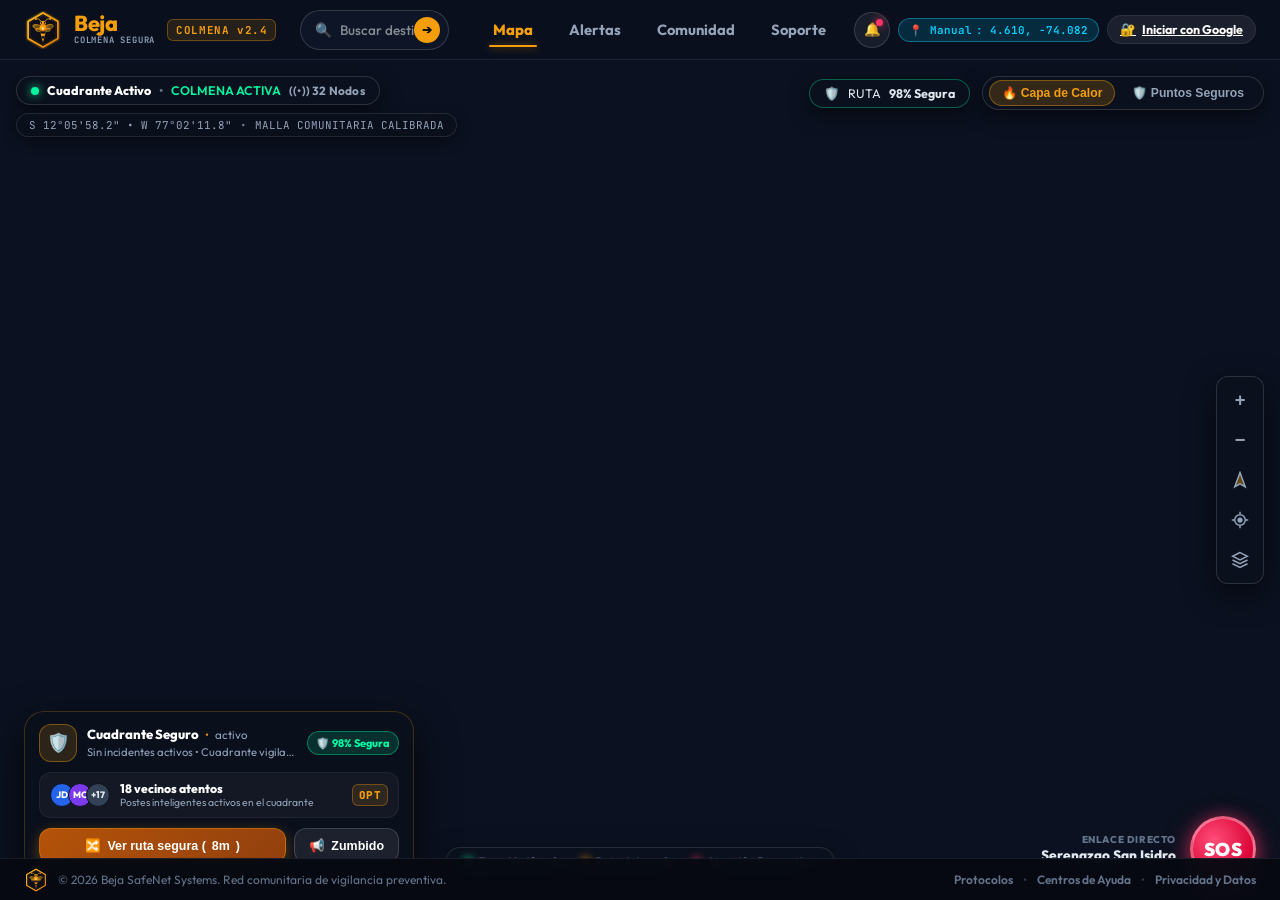
==== index.html @ df4880d5 "fix: persist account reputation & moderation to Firestore, add exact score setter, bump cache hashes" ====
<!DOCTYPE html>
<html lang="es">
<head>
  <meta charset="UTF-8">
  <meta name="viewport" content="width=device-width, initial-scale=1.0, maximum-scale=1.0, user-scalable=no, viewport-fit=cover">
  <meta name="theme-color" content="#070a12">
  <meta name="mobile-web-app-capable" content="yes">
  <meta name="apple-mobile-web-app-capable" content="yes">
  <meta name="apple-mobile-web-app-status-bar-style" content="black-translucent">
  <title>Beja | Red Comunitaria de Vigilancia Preventiva y Navegación Segura</title>
  <meta name="description" content="Beja: Sistema inteligente de detección comunitaria de incidentes por consenso en colmena, mapa de calor y rutas seguras.">
  <link rel="icon" type="image/svg+xml" href="assets/logo.svg">
  
  <!-- Leaflet CSS & Heatmap Library -->
  <link rel="stylesheet" href="https://cdnjs.cloudflare.com/ajax/libs/leaflet/1.9.4/leaflet.css"/>
  <script src="https://cdnjs.cloudflare.com/ajax/libs/leaflet/1.9.4/leaflet.js"></script>
  <script src="https://cdnjs.cloudflare.com/ajax/libs/leaflet.heat/0.2.0/leaflet-heat.js"></script>

  <!-- Application Styles -->
  <link rel="stylesheet" href="css/styles.css?v=20260917d">
  <link rel="manifest" href="manifest.json">
</head>
<body class="citizen-body">

  <!-- Main Citizen App Root -->
  <div class="app-viewport" id="citizen-app-root">

    <!-- Top Universal Header -->
    <header class="app-header">
      <div class="brand-wrapper">
        <div class="brand-hexagon-logo" title="Beja - Red Comunitaria">
          <img src="assets/logo.svg" alt="Beja Logo" class="beja-logo-img" width="38" height="38"/>
        </div>
        <div class="brand-text-block">
          <h1 class="brand-beja-title">Beja</h1>
          <span class="brand-subtitle-desktop">COLMENA SEGURA</span>
        </div>
        <span class="brand-version-badge">COLMENA v2.4</span>
      </div>

      <!-- Centered Interactive Search Bar (Camino a Casa / Buscar Destino) -->
      <div class="header-search-wrapper" id="header-search-wrapper">
        <div class="header-search-box desktop-wide-search">
          <span class="header-search-icon">🔍</span>
          <input type="text" id="header-route-search-input" class="header-search-input" placeholder="Buscar destinos, barrios o direcciones seguras..." autocomplete="off">
          <button type="button" class="header-search-btn" id="btn-header-search-go" title="Calcular ruta segura">➔</button>
        </div>
      </div>

      <!-- Desktop Header Navigation Links (Mockup: Mapa, Alertas, Comunidad, Soporte) -->
      <nav class="desktop-header-nav" aria-label="Navegación principal de escritorio">
        <button type="button" class="header-nav-link active" data-tab="map" id="h-nav-map">Mapa</button>
        <button type="button" class="header-nav-link" data-tab="report" id="h-nav-alerts">Alertas</button>
        <button type="button" class="header-nav-link" data-tab="profile" id="h-nav-community">Comunidad</button>
        <button type="button" class="header-nav-link" data-tab="chat" id="h-nav-support">Soporte</button>
      </nav>

      <div class="header-actions">
        <!-- Notification Bell Icon (Mockup) -->
        <button type="button" class="header-bell-btn" id="btn-header-bell" title="Avisos comunitarios y notificaciones">
          <span class="bell-icon">🔔</span>
          <span class="bell-alert-dot"></span>
        </button>

        <!-- Live GPS Status Pill -->
        <span class="gps-pill gps-active" id="gps-status-pill">🟢 GPS<span class="gps-coords-text"> Real</span></span>

        <!-- Google User Auth Pill / Avatar in Top Bar -->
        <div class="user-auth-header-container" id="user-auth-header-slot">
          <a href="login.html" class="btn-auth-google-header" id="btn-login-google-header" title="Iniciar sesión con cuenta de Google">
            <span class="g-icon">🔐</span><span class="auth-btn-text"><span class="auth-btn-text-full"> Iniciar con Google</span><span class="auth-btn-text-short"> Entrar</span></span>
          </a>
        </div>

        <a href="admin.html" target="_blank" class="btn-header-link" id="link-admin-panel" title="Abrir Centro de Despacho">
          <span>🛡️</span><span class="btn-label-desktop"> Despacho C2</span><span class="btn-label-mobile"> C2</span>
        </a>
      </div>
    </header>

    <!-- Geofence Proximity Threat Banner (Dynamic) -->
    <aside class="geofence-banner hidden" id="geofence-warning-banner" role="alert" aria-live="assertive">
      <!-- Injected via bundle.js -->
    </aside>

    <!-- Main Workspace (Desktop Split View: Left Controls / Right Map) -->
    <main class="app-main-workspace">

      <!-- Left Sidebar / Tab Panels (Overlay / Drawer) -->
      <aside class="app-sidebar-panels" id="app-sidebar-panels">
        <div class="sidebar-drawer-top-bar" id="sidebar-drawer-top-bar">
          <span class="drawer-panel-title" id="drawer-panel-title">🛡️ Panel Colmena</span>
          <button type="button" class="btn-drawer-close" id="btn-close-sidebar-drawer" title="Cerrar panel y volver al mapa">✕</button>
        </div>

        <!-- ====================================================================
             TAB 1: RESUMEN DE RADAR / MONITOR DE CUADRANTE
             ==================================================================== -->
        <section class="tab-panel active" id="tab-map" aria-label="Mapa de Riesgo y Radar">
          <div class="desktop-radar-summary">
            <div class="radar-summary-hero">
              <span class="pulse-radar-dot"></span>
              <div>
                <h3>Radar de Cuadrante Activo</h3>
                <p>Monitoreo inteligente enjambre en tiempo real para tu zona geográfica.</p>
              </div>
            </div>

            <!-- Quick SOS Trigger Card for Desktop -->
            <div class="desktop-quick-sos-card">
              <h4>🚨 Disparo Rápido de Emergencia</h4>
              <p>Presiona para activar la colmena en tus coordenadas actuales:</p>
              <button class="btn-quick-sos" id="btn-quick-panic-desktop">
                <span>🚨 DISPARAR ALERTA SOS INMEDIATA</span>
              </button>
            </div>

            <!-- Live Threat Stats in Neighborhood -->
            <div class="quadrant-stats-grid">
              <div class="q-stat-card">
                <span class="q-stat-label">Estado de Red</span>
                <span class="q-stat-val val-safe">🟢 Conectado</span>
              </div>
              <div class="q-stat-card">
                <span class="q-stat-label">Tu Reputación</span>
                <span class="q-stat-val" id="quick-trust-stat" style="color:var(--color-safe);">100/100</span>
              </div>
            </div>

            <div class="desktop-feed-wrapper">
              <h4 class="feed-section-header">Actividad Reciente en tu Cuadrante</h4>
              <div class="recent-incidents-feed" id="desktop-incidents-list">
                <!-- Populated dynamically -->
              </div>
            </div>
          </div>
        </section>

        <!-- ====================================================================
             TAB 2: BOTÓN DE PÁNICO Y REPORTE SOS
             ==================================================================== -->
        <section class="tab-panel" id="tab-report" aria-label="Reporte de Emergencia SOS">
          
          <!-- Guest Restricted Notice Card (Visible when not logged in) -->
          <div class="guest-report-lock-card" id="guest-report-lock-card">
            <div class="lock-card-icon">🔒</div>
            <div class="lock-card-body">
              <h3>Registro Reservado a Ciudadanos</h3>
              <p>Para proteger la confiabilidad del enjambre y evitar falsas alarmas, el reporte de eventos SOS requiere inicio de sesión con tu cuenta de Google o correo verificado.</p>
              <div class="lock-guest-perks">
                <span class="lock-perk-item">🧭 Como <strong>invitado</strong> puedes usar libremente la <strong>Navegación y Rutas Seguras</strong>.</span>
              </div>
              <button class="btn-guest-unlock-login" id="btn-guest-report-login">
                <span>🔐</span> Iniciar Sesión para Habilitar Reportes
              </button>
            </div>
          </div>

          <!-- Authorized Report Container (Visible when logged in) -->
          <div class="auth-report-content hidden" id="auth-report-allowed-content">
            <div class="sos-instruction-header">
              <h2>Alerta Comunitaria</h2>
              <p>Presiona el botón para alertar al enjambre. Si otro ciudadano cercano coincide, se activará la alerta roja oficial.</p>
            </div>

            <!-- Indicador de ubicación del reporte: GPS real por defecto, o el punto que elegiste tocando el mapa -->
            <div class="report-location-indicator" id="report-location-indicator">
              <span id="report-location-text">📍 Reportando en tu ubicación GPS actual</span>
              <button type="button" id="btn-reset-report-location" class="btn-reset-report-location hidden">Usar mi ubicación GPS</button>
            </div>

            <!-- Category Selector (Selección Rápida en Primer Plano) -->
            <div class="category-selector-tray" style="margin-bottom: 14px;">
              <span class="tray-label">1. Selecciona el Tipo de Incidente:</span>
              <div class="category-chips-grid">
                <button class="category-chip active" data-category="FIGHT">
                  <span>⚔️</span> Riña / Pelea
                </button>
                <button class="category-chip" data-category="ROBBERY">
                  <span>🚨</span> Robo / Asalto
                </button>
                <button class="category-chip" data-category="MEDICAL">
                  <span>🚑</span> Médica
                </button>
                <button class="category-chip" data-category="ACCIDENT">
                  <span>🚗</span> Accidente
                </button>
                <button class="category-chip" data-category="SUSPICIOUS">
                  <span>👁️</span> Sospechoso
                </button>
              </div>

              <div class="optional-note-box" style="margin-top: 10px;">
                <input type="text" id="report-note-input" class="tactical-input" placeholder="Nota o detalle rápido (opcional)..." maxlength="120">
              </div>
            </div>

            <!-- Interactive SOS Panic Button (Disparo con Tipo Confirmado) -->
            <div class="panic-button-wrapper">
              <div class="panic-radar-ring" aria-hidden="true"></div>
              <div class="panic-pulse-glow" aria-hidden="true"></div>
              <button class="mega-panic-btn" id="main-panic-btn" aria-label="Botón de Pánico Emergencia">
                <span class="panic-btn-icon" id="panic-btn-active-icon">⚔️</span>
                <span class="panic-btn-text" id="panic-btn-active-text">REPORTAR RIÑA</span>
                <span class="panic-btn-sub" id="panic-btn-active-sub">TOCA PARA ACTIVAR COLMENA</span>
              </button>
            </div>
          </div>

        </section>

        <!-- ====================================================================
             TAB 3: NAVEGACIÓN REAL INTELIGENTE (ORIGEN/DESTINO INTERACTIVO)
             ==================================================================== -->
        <section class="tab-panel" id="tab-routes" aria-label="Navegador de Rutas Seguras">
          <!-- Mobile Floating Sheet Grab Handle & Collapse Header -->
          <div class="sheet-grab-bar" id="routes-sheet-grab-bar" title="Toca para alternar tamaño del panel"></div>
          <div class="sheet-toggle-header" id="routes-sheet-toggle-btn" title="Alternar vista de mapa">
            <span class="sheet-toggle-title">🛡️ Navegación & Rutas Seguras</span>
            <span class="sheet-toggle-btn" id="sheet-toggle-label">Plegar ⬇️</span>
          </div>
          
          <div class="guest-nav-banner">
            <span class="nav-banner-icon">🧭</span>
            <div class="nav-banner-text">
              <strong>Navegación Libre y Rutas Seguras</strong>
              <span>Acceso 100% abierto e ilimitado para Invitados y Ciudadanos</span>
            </div>
          </div>

          <div class="routing-header">
            <h3>Navegación Inteligente por Calles</h3>
            <p>Elige tu punto de partida y destino en el mapa o búscalo por dirección para calcular la mejor ruta esquivando zonas de peligro.</p>
          </div>

          <!-- Address Search Box -->
          <div class="route-search-wrapper">
            <label class="tray-label" for="route-search-input">🔍 Buscar Dirección o Lugar</label>
            <div class="search-input-group">
              <input type="text" id="route-search-input" class="tactical-input" placeholder="Escribe un lugar o dirección (ej. Calle 72, Parque Central)...">
              <button class="btn-search-go" id="btn-search-address" title="Buscar">Buscar</button>
            </div>
            <div class="search-results-dropdown hidden" id="search-results-dropdown">
              <!-- Search results injected here -->
            </div>
          </div>

          <!-- Route Pin Placement Selector Controls -->
          <div class="route-pin-selector-bar">
            <button class="pin-mode-btn active" id="btn-mode-dest" data-mode="dest" title="Tocar mapa para fijar destino">
              <span>🏁</span> <span class="pin-text-full">Tocar Mapa Destino</span><span class="pin-text-short">Destino</span>
            </button>
            <button class="pin-mode-btn" id="btn-mode-orig" data-mode="orig" title="Mover punto de origen">
              <span>📍</span> <span class="pin-text-full">Mover Mi Origen</span><span class="pin-text-short">Origen</span>
            </button>
            <button class="pin-mode-btn btn-gps-reset" id="btn-reset-gps-orig" title="Restablecer Origen a mi GPS actual">
              <span>🎯</span> <span>Mi GPS</span>
            </button>
          </div>

          <div class="route-form-card">
            <div class="form-group-route">
              <label for="route-orig-input">📍 Punto de Origen (Verde en el mapa)</label>
              <input type="text" id="route-orig-input" class="tactical-input" value="📍 Obteniendo ubicación GPS..." readonly>
            </div>

            <div class="form-group-route">
              <label for="route-dest-input">🏁 Punto de Destino (Rojo en el mapa)</label>
              <input type="text" id="route-dest-input" class="tactical-input" value="🏁 Haz clic en cualquier calle del mapa para elegir" readonly>
            </div>

            <!-- Travel Mode Selector (A pie vs En vehículo) -->
            <div class="travel-mode-selector-bar" role="group" aria-label="Modo de transporte">
              <span class="mode-label">Modo de viaje:</span>
              <div class="mode-buttons-group">
                <button type="button" class="travel-mode-btn active" id="btn-mode-walking" data-travel="walking">
                  <span>🚶</span> A pie
                </button>
                <button type="button" class="travel-mode-btn" id="btn-mode-driving" data-travel="driving">
                  <span>🚗</span> En vehículo
                </button>
              </div>
            </div>

            <div class="route-buttons-row">
              <button class="btn-primary-route" id="btn-calc-route">
                🛡️ Calcular Ruta Segura
              </button>
              <button class="btn-secondary-route" id="btn-clear-route">
                Limpiar
              </button>
            </div>
          </div>

          <!-- Calculation Result Card -->
          <div class="route-results-card hidden" id="route-results-card">
            <div id="route-results-header"></div>
            <div id="route-results-text"></div>
            <div class="route-steps-container hidden" id="route-steps-container">
              <h5 style="margin-top: 10px; font-size: 0.78rem; color: var(--text-dim);">📋 Indicaciones Paso a Paso:</h5>
              <ol class="route-step-list" id="route-steps-list"></ol>
            </div>
          </div>

        </section>

        <!-- ====================================================================
             TAB 4: COLMENA & SISTEMA DE REPUTACIÓN DINÁMICO
             ==================================================================== -->
        <section class="tab-panel" id="tab-profile" aria-label="Perfil y Red Comunitaria">

          <!-- Google Verified Citizen Identity Card -->
          <div class="google-user-profile-card" id="user-profile-identity-card">
            <div class="user-avatar-wrapper">
              <img src="https://api.dicebear.com/7.x/bottts/svg?seed=guest" alt="Avatar" id="profile-user-avatar" class="user-avatar-img">
              <span class="user-status-online-dot"></span>
            </div>
            <div class="user-identity-details">
              <div class="user-name-row">
                <h3 id="profile-user-name">Invitado / Anónimo</h3>
                <span class="badge-verified-email" id="profile-email-badge">🟡 Cuenta Local</span>
              </div>
              <p class="user-email-text" id="profile-user-email">Sin cuenta de Google vinculada</p>
              <div class="user-auth-actions-row">
                <a href="login.html" class="btn-auth-google btn-sm" id="btn-login-google-profile" style="text-decoration:none;">
                  <span>🔐</span> Iniciar con Google
                </a>
                <button class="btn-auth-logout btn-sm hidden" id="btn-logout-profile">
                  <span>🚪</span> Cerrar Sesión
                </button>
              </div>
            </div>
          </div>
          
          <!-- Interactive Trust Gauge Card -->
          <div class="trust-gauge-card">
            <div class="trust-circle-badge" id="trust-badge-circle" style="border-color: var(--color-safe);">
              <span id="trust-score-num">100</span>
              <small>/100</small>
            </div>
            <div class="trust-info">
              <h4 id="trust-score-level">🟢 Guardián Verificado</h4>
              <div class="trust-stats-row">
                <span class="trust-pill-tag" id="trust-verified-count">✅ 0 alertas validadas</span>
                <span class="trust-pill-tag" id="trust-validation-votes">🤝 0 aportes como testigo</span>
              </div>
              <p style="font-size: 0.72rem; color: var(--text-dim); margin-top: 6px;">
                Gana <strong>+10 pts</strong> por cada alerta confirmada por vecinos y <strong>+5 pts</strong> al validar reportes como testigo.
              </p>
            </div>
          </div>

          <!-- Reputation History Log -->
          <div class="reputation-history-box">
            <h4 class="feed-section-header">Historial de Confianza Comunitario</h4>
            <div class="reputation-events-list" id="reputation-events-list">
              <!-- Dynamically populated -->
            </div>
          </div>

          <!-- Recent Incidents Feed with Validation Actions -->
          <div class="interactive-feed-box">
            <h4 class="feed-section-header">Validar Incidentes en tu Cuadrante</h4>
            <div class="recent-incidents-feed" id="recent-incidents-list">
              <!-- Populated by bundle.js -->
            </div>
          </div>

        </section>

        <!-- ====================================================================
             TAB 5: MESA DE AYUDA Y ATENCIÓN A SOPORTE BEJA (CANAL EXCLUSIVO)
             ==================================================================== -->
        <section class="tab-panel" id="tab-chat" aria-label="Mesa de Ayuda y Atención a Soporte Oficial Beja">
          <div class="chat-module-container support-desk-container">
            <!-- Header with Official Support Status -->
            <div class="chat-header-bar support-header-bar">
              <div class="chat-active-title">
                <span class="chat-active-icon support-active-icon" id="citizen-chat-icon">🎧</span>
                <div>
                  <h3 id="citizen-chat-title">Atención & Soporte Beja 24/7</h3>
                  <p id="citizen-chat-subtitle">Canal oficial y confidencial de atención ciudadana y técnica</p>
                </div>
              </div>
              <div class="support-status-badge" id="support-status-indicator">
                <span class="status-indicator-dot"></span>
                <span>En Línea</span>
              </div>
            </div>

            <!-- Support Official Notice Banner -->
            <div class="support-notice-banner">
              <span class="notice-icon">🛡️</span>
              <div class="notice-text">
                <strong>Canal Exclusivo de Soporte & Despacho</strong>
                <span>Tus mensajes son atendidos directamente por el equipo técnico y operadores de guardia.</span>
              </div>
            </div>

            <!-- Support Categories Selector Strip -->
            <div class="chat-channels-bar" role="tablist">
              <button class="chat-channel-btn active" data-channel="soporte_general">
                <span>🎧</span> Atención General
              </button>
              <button class="chat-channel-btn" data-channel="soporte_tecnico">
                <span>🛠️</span> Soporte Técnico & GPS
              </button>
              <button class="chat-channel-btn channel-urgent" data-channel="soporte_emergencias">
                <span>🚨</span> Asistencia Cuadrante
              </button>
            </div>

            <!-- Messages Stream (Support Tickets / Assistance Conversation) -->
            <div class="chat-messages-viewport support-messages-viewport" id="citizen-chat-messages">
              <!-- Rendered dynamically by bundle.js -->
            </div>

            <!-- Support Message Composer Form -->
            <form class="chat-composer-form" id="citizen-chat-form" onsubmit="return false;">
              <!-- Priority Selector -->
              <div class="chat-priority-bar">
                <span class="priority-label">Tipo de Consulta:</span>
                <label class="priority-chip priority-normal active">
                  <input type="radio" name="chat-priority" value="NORMAL" checked>
                  <span>💬 Consulta General</span>
                </label>
                <label class="priority-chip priority-warning">
                  <input type="radio" name="chat-priority" value="WARNING">
                  <span>⚠️ Inconveniente</span>
                </label>
                <label class="priority-chip priority-emergency">
                  <input type="radio" name="chat-priority" value="EMERGENCY">
                  <span>🚨 Asistencia Crítica</span>
                </label>
              </div>

              <div class="chat-input-row">
                <input type="text" id="citizen-chat-input" class="tactical-input chat-input-field" placeholder="Escribe tu consulta o problema al equipo de soporte..." maxlength="300" required autocomplete="off">
                <button type="submit" class="btn-chat-send" id="btn-citizen-chat-send" title="Enviar a Soporte">
                  <span>Consultar</span> ➔
                </button>
              </div>
            </form>
          </div>
        </section>

      </aside>

      <!-- Tactical Map Canvas (Centerpiece Full-Bleed Viewport) -->
      <section class="app-map-canvas-pane" id="app-map-pane" aria-label="Mapa Táctico Beja">
        
        <!-- Top-Left Floating Sector & Hive Status Badge (Desktop + Mobile) -->
        <div class="floating-sector-badge-container">
          <div class="floating-sector-badge" id="floating-colmena-badge" title="Estado de la Colmena en tu Cuadrante">
            <span class="badge-pulse-dot"></span>
            <span class="badge-sector-name" id="badge-sector-text">San Isidro</span>
            <span class="badge-sep">•</span>
            <span class="badge-status-text">COLMENA ACTIVA</span>
            <span class="badge-nodes-count" id="badge-nodes-count">((•)) 32 Nodos</span>
          </div>
          <div class="floating-geo-pill" id="floating-geo-pill">
            <span id="geo-coords-text">S 12°05'58.2" • W 77°02'11.8"</span>
            <span class="badge-sep">•</span>
            <span class="geo-status-safe">MALLA COMUNITARIA CALIBRADA</span>
          </div>
        </div>

        <!-- Top-Right Floating Metrics & Map Layers (Desktop Mockup) -->
        <div class="floating-top-right-bar" id="floating-desktop-metrics">
          <div class="floating-top-metric-pill" id="floating-route-safety-pill">
            <span class="metric-shield-icon">🛡️</span> RUTA <strong class="metric-score-bold" id="metric-score-text">98% Segura</strong>
          </div>
          <div class="floating-top-layers-group" role="group" aria-label="Capas del Mapa">
            <button type="button" class="top-layer-pill-btn active" id="btn-toggle-heatmap">🔥 Capa de Calor</button>
            <button type="button" class="top-layer-pill-btn" id="btn-toggle-safepoints">🛡️ Puntos Seguros</button>
          </div>
        </div>

        <!-- Right Edge Vertical Map Controls (Desktop Zoom, Orientation & GPS) -->
        <div class="desktop-vertical-map-tools" id="desktop-map-controls">
          <button type="button" class="vert-tool-btn" id="btn-map-zoom-in" title="Acercar mapa">+</button>
          <button type="button" class="vert-tool-btn" id="btn-map-zoom-out" title="Alejar mapa">−</button>
          <button type="button" class="vert-tool-btn" id="btn-map-north" title="Orientar hacia el Norte">
            <svg viewBox="0 0 24 24" width="18" height="18" fill="none" stroke="currentColor" stroke-width="2">
              <polygon points="12 2 19 21 12 17 5 21 12 2" fill="rgba(245, 158, 11, 0.4)"/>
            </svg>
          </button>
          <button type="button" class="vert-tool-btn" id="btn-recenter-gps" title="Centrar en mi ubicación GPS">
            <svg viewBox="0 0 24 24" width="18" height="18" fill="none" stroke="currentColor" stroke-width="2">
              <circle cx="12" cy="12" r="7"/>
              <circle cx="12" cy="12" r="2.5" fill="currentColor"/>
              <line x1="12" y1="1" x2="12" y2="4"/>
              <line x1="12" y1="20" x2="12" y2="23"/>
              <line x1="1" y1="12" x2="4" y2="12"/>
              <line x1="20" y1="12" x2="23" y2="12"/>
            </svg>
          </button>
          <button type="button" class="vert-tool-btn" id="btn-floating-layers" title="Alternar Capas y Filtros">
            <svg viewBox="0 0 24 24" width="18" height="18" fill="none" stroke="currentColor" stroke-width="2">
              <polygon points="12 2 2 7 12 12 22 7 12 2"/>
              <polyline points="2 17 12 22 22 17"/>
              <polyline points="2 12 12 17 22 12"/>
            </svg>
          </button>

          <!-- Floating Layer / Time Filter Dropdown Menu -->
          <div class="floating-layer-menu hidden" id="floating-layer-menu">
            <span class="layer-menu-title">Filtro de Incidentes</span>
            <div class="layer-menu-buttons">
              <button type="button" class="time-filter-btn active" data-time="ALL" id="filter-time-all">🔥 Todo</button>
              <button type="button" class="time-filter-btn" data-time="DAY" id="filter-time-day">☀️ Día</button>
              <button type="button" class="time-filter-btn" data-time="NIGHT" id="filter-time-night">🌙 Noche</button>
            </div>
          </div>
        </div>

        <!-- Leaflet Map Container -->
        <div id="citizen-map"></div>

        <!-- Floating Bottom Incident / Smart Avoidance Card (Desktop & Mobile Mockup) -->
        <div class="floating-incident-card" id="floating-incident-card">
          <div class="incident-card-content">
            <div class="incident-card-icon-wrap">
              <span class="incident-card-pin-icon" id="floating-incident-icon">⚠️</span>
            </div>
            <div class="incident-card-info">
              <div class="incident-title-row">
                <strong class="incident-title" id="floating-incident-title">Alerta Cercana</strong>
                <span class="incident-time-dot">•</span>
                <span class="incident-time" id="floating-incident-time">hace 4m</span>
              </div>
              <p class="incident-sub" id="floating-incident-subtitle">Cruce Libertadores con Dasso</p>
            </div>
            <div class="incident-safety-badge" id="floating-incident-badge">
              <span>🛡️ 98% Segura</span>
            </div>
          </div>

          <!-- Connected Neighbors & Sensors Cluster Row (Desktop Mockup) -->
          <div class="incident-cluster-row" id="incident-cluster-row">
            <div class="avatar-cluster">
              <div class="cluster-avatar-mini" style="background:#2563eb;">JD</div>
              <div class="cluster-avatar-mini" style="background:#7c3aed;">MC</div>
              <span class="cluster-more-badge">+17</span>
            </div>
            <div class="cluster-info-text">
              <strong id="cluster-neighbors-text">18 vecinos atentos</strong>
              <span>Postes inteligentes activos en el cuadrante</span>
            </div>
            <span class="cluster-dist-tag" id="floating-dist-badge">150M</span>
          </div>

          <div class="incident-card-actions">
            <button type="button" class="btn-incident-route" id="btn-floating-view-route">
              <span class="action-icon">🔀</span> Ver ruta segura (<span id="floating-route-eta">12m</span>)
            </button>
            <button type="button" class="btn-incident-notify" id="btn-floating-notify">
              <span class="action-icon">📢</span> Zumbido
            </button>
          </div>
        </div>

        <!-- Desktop Map Legend Bar (Bottom Center Mockup) -->
        <div class="desktop-map-legend-pill" id="desktop-map-legend">
          <div class="legend-dot-item"><span class="legend-color-dot dot-verified"></span> Zona Verificada</div>
          <div class="legend-dot-item"><span class="legend-color-dot dot-assigned"></span> Ruta Asignada</div>
          <div class="legend-dot-item"><span class="legend-color-dot dot-preventive"></span> Atención Preventiva</div>
        </div>

        <!-- Desktop Direct Dispatch Enlace & SOS Button (Bottom Right Mockup) -->
        <div class="desktop-direct-c2-block" id="desktop-direct-c2-block">
          <div class="direct-c2-text-col">
            <span class="direct-c2-label">ENLACE DIRECTO</span>
            <strong class="direct-c2-target" id="direct-c2-target-name">Serenazgo San Isidro</strong>
          </div>
          <button type="button" class="desktop-sos-big-btn" id="btn-desktop-sos-fab" title="Disparo Inmediato de Emergencia SOS">
            SOS
          </button>
        </div>

      </section>

    </main>

    <!-- Desktop Institutional Footer Bar -->
    <footer class="app-desktop-footer" id="app-desktop-footer">
      <div class="footer-left">
        <div class="footer-hexagon-logo" title="Beja">
          <img src="assets/logo.svg" alt="Beja" class="beja-footer-logo-img" width="22" height="22"/>
        </div>
        <span>© 2026 Beja SafeNet Systems. Red comunitaria de vigilancia preventiva.</span>
      </div>
      <div class="footer-right">
        <a href="#" class="footer-link" id="link-protocols">Protocolos</a>
        <span class="footer-sep">•</span>
        <a href="#" class="footer-link" id="link-help">Centros de Ayuda</a>
        <span class="footer-sep">•</span>
        <a href="#" class="footer-link" id="link-privacy">Privacidad y Datos</a>
      </div>
    </footer>

    <!-- Bottom Unified Floating Dock Navigation Bar (Mockup) -->
    <nav class="bottom-nav-bar unified-dock-bar" id="unified-bottom-dock" aria-label="Navegación principal">
      <button class="nav-tab-item active" data-tab="map" id="nav-btn-map" title="Mapa Principal">
        <span class="nav-icon">
          <svg viewBox="0 0 24 24" width="22" height="22" fill="none" stroke="currentColor" stroke-width="2.2">
            <circle cx="12" cy="12" r="9"/>
            <circle cx="12" cy="12" r="5" stroke-dasharray="2 2"/>
            <circle cx="12" cy="12" r="1.5" fill="currentColor"/>
          </svg>
        </span>
        <span>Mapa</span>
      </button>

      <button class="nav-tab-item" data-tab="report" id="nav-btn-report" title="Zumbidos y Alertas">
        <span class="nav-icon">📢</span>
        <span>Zumbidos</span>
      </button>

      <!-- Center Elevated Circular SOS Panic Button (Mockup) -->
      <button class="nav-tab-item nav-item-sos-fab" id="nav-btn-sos" data-tab="report" title="Disparo de Emergencia SOS">
        <div class="sos-fab-circle">
          <div class="sos-fab-pulse"></div>
          <div class="sos-fab-inner">
            <svg class="sos-diamond-icon" viewBox="0 0 24 24" width="18" height="18" fill="currentColor">
              <path d="M12 2L2 12l10 10 10-10L12 2zm0 4.5c.83 0 1.5.67 1.5 1.5v5c0 .83-.67 1.5-1.5 1.5s-1.5-.67-1.5-1.5V8c0-.83.67-1.5 1.5-1.5zm0 10.5c-.83 0-1.5-.67-1.5-1.5s.67-1.5 1.5-1.5 1.5.67 1.5 1.5-.67 1.5-1.5 1.5z"/>
            </svg>
            <span class="sos-text">SOS</span>
          </div>
        </div>
      </button>

      <button class="nav-tab-item" data-tab="profile" id="nav-btn-profile" title="Panal y Red Comunitaria">
        <span class="nav-icon">
          <svg viewBox="0 0 24 24" width="22" height="22" fill="none" stroke="currentColor" stroke-width="2">
            <path d="M12 2l8 4.5v9L12 20l-8-4.5v-9L12 2z"/>
            <circle cx="12" cy="11" r="3"/>
          </svg>
        </span>
        <span>Panal</span>
      </button>

      <button class="nav-tab-item" data-tab="chat" id="nav-btn-chat" title="Atención a Soporte Beja 24/7">
        <span class="nav-icon">🎧</span>
        <span>Soporte</span>
      </button>

      <!-- Preserved for JS routing compatibility -->
      <button class="nav-tab-item hidden" data-tab="routes" id="nav-btn-routes">
        <span class="nav-icon">🧭</span>
        <span>Rutas</span>
      </button>
    </nav>

    <!-- 3-Second Abort Countdown Overlay -->
    <div class="panic-countdown-overlay hidden" id="panic-countdown-overlay">
      <div class="countdown-circle" id="countdown-number">3</div>
      <p style="font-size: 1.1rem; font-weight: 700; color: #fff;">ENVIANDO ALERTA A LA COLMENA...</p>
      <button class="btn-abort" id="panic-cancel-btn">CANCELAR (Fue un error)</button>
    </div>

    <!-- Official Community Broadcast Modal -->
    <div class="broadcast-modal-backdrop hidden" id="broadcast-alert-modal" role="dialog" aria-modal="true">
      <div class="broadcast-card-modal">
        <span class="broadcast-icon-mega" id="broadcast-modal-icon">📢</span>
        <h3 id="broadcast-modal-title">ALERTA DE SEGURIDAD PÚBLICA</h3>
        <p id="broadcast-modal-msg">Mensaje oficial de las autoridades para tu perímetro.</p>
        <button class="btn-broadcast-ack" id="broadcast-modal-close">ENTENDIDO / ESTOY A SALVO</button>
      </div>
    </div>

    <!-- Marketing Welcome & Login Hero Modal -->
    <div class="marketing-login-backdrop hidden" id="marketing-login-modal" role="dialog" aria-modal="true">
      <div class="marketing-login-card">
        <button class="btn-close-marketing-modal" id="btn-close-marketing" aria-label="Cerrar ventana">✕</button>
        
        <div class="marketing-hero-header">
          <div class="marketing-badge-glow">
            <img src="assets/logo.svg" alt="Beja Logo" class="mega-beja-hexagon" width="80" height="80"/>
          </div>
          <h2>Beja</h2>
          <p class="marketing-tagline">Red Comunitaria de Vigilancia Preventiva y Protección Ciudadana</p>
          <span class="spark-free-badge">✨ 100% Gratuito y Libre para Comunidades</span>
        </div>

        <!-- Main Auth Action Container -->
        <div class="marketing-auth-box">
          <button class="btn-mega-google-login" id="btn-modal-google-signin">
            <svg class="google-svg-icon" viewBox="0 0 24 24" width="20" height="20">
              <path fill="#4285F4" d="M22.56 12.25c0-.78-.07-1.53-.2-2.25H12v4.26h5.92c-.26 1.37-1.04 2.53-2.21 3.31v2.77h3.57c2.08-1.92 3.28-4.74 3.28-8.09z"/>
              <path fill="#34A853" d="M12 23c2.97 0 5.46-.98 7.28-2.66l-3.57-2.77c-.98.66-2.23 1.06-3.71 1.06-2.86 0-5.29-1.93-6.16-4.53H2.18v2.84C3.99 20.53 7.7 23 12 23z"/>
              <path fill="#FBBC05" d="M5.84 14.09c-.22-.66-.35-1.36-.35-2.09s.13-1.43.35-2.09V7.06H2.18C1.43 8.55 1 10.22 1 12s.43 3.45 1.18 4.94l2.85-2.22.81-.63z"/>
              <path fill="#EA4335" d="M12 5.38c1.62 0 3.06.56 4.21 1.64l3.15-3.15C17.45 2.09 14.97 1 12 1 7.7 1 3.99 3.47 2.18 7.06l3.66 2.84c.87-2.6 3.3-4.52 6.16-4.52z"/>
            </svg>
            <span>Continuar con Cuenta de Google</span>
          </button>

          <div class="auth-divider">
            <span>o acceso rápido con correo</span>
          </div>

          <form class="quick-email-form" id="quick-email-login-form" onsubmit="return false;">
            <div class="input-with-icon">
              <span class="input-icon">📧</span>
              <input type="email" id="modal-email-input" class="tactical-input" placeholder="ejemplo.vecino@gmail.com" required>
            </div>
            <button type="submit" class="btn-email-signin" id="btn-modal-email-submit">
              Acceder con este Correo ➔
            </button>
          </form>

          <button class="btn-guest-explore" id="btn-modal-guest-explore">
            👁️ Explorar como Ciudadano Invitado (Modo Libre)
          </button>
        </div>

        <!-- 4 Core Value Propositions -->
        <div class="marketing-features-grid">
          <div class="feature-item">
            <span class="feature-icon">🚨</span>
            <div class="feature-text">
              <strong>Consenso en Enjambre</strong>
              <small>Alertas confirmadas en radio estricto de 50 metros</small>
            </div>
          </div>
          <div class="feature-item">
            <span class="feature-icon">🛡️</span>
            <div class="feature-text">
              <strong>Rutas Seguras Inteligentes</strong>
              <small>Desvíos que esquivan peligros a pie y en vehículo</small>
            </div>
          </div>
          <div class="feature-item">
            <span class="feature-icon">🤝</span>
            <div class="feature-text">
              <strong>Testigos & Reputación</strong>
              <small>Gana confianza validando incidentes reales</small>
            </div>
          </div>
          <div class="feature-item">
            <span class="feature-icon">🚔</span>
            <div class="feature-text">
              <strong>Enlace con Despacho</strong>
              <small>Conexión en tiempo real con cuadrantes y patrullas</small>
            </div>
          </div>
        </div>

        <!-- Trust & Security Metrics -->
        <div class="marketing-footer-metrics">
          <span>⚡ &lt; 100ms Latencia</span>
          <span>📍 Geofence 50m</span>
          <span>🔒 Cifrado & Privacidad</span>
        </div>
      </div>
    </div>

    <!-- Notification Toast Container -->
    <div id="toast-container" aria-live="polite"></div>

  </div>

  <!-- Google Firebase SDK (Plan Spark 100% Free) -->
  <script src="https://www.gstatic.com/firebasejs/10.8.0/firebase-app-compat.js"></script>
  <script src="https://www.gstatic.com/firebasejs/10.8.0/firebase-firestore-compat.js"></script>
  <script src="https://www.gstatic.com/firebasejs/10.8.0/firebase-auth-compat.js"></script>
  <script src="js/firebase-config.js?v=20260929a"></script>
  <script src="js/firebaseAuth.js?v=20260929a"></script>
  <script src="js/chatService.js?v=20260929a"></script>

  <!-- Universal Self-Contained Bundle -->
  <script src="js/bundle.js?v=20260929a"></script>
</body>
</html>
---- css/styles.css ----
@import url('./design-tokens.css');
@import url('https://fonts.googleapis.com/css2?family=JetBrains+Mono:wght@400;600;700&family=Outfit:wght@400;500;600;700;800&display=swap');

/* ==========================================================================
   COLMENA SEGURA - DUAL VIEW (DESKTOP WORKSTATION & MOBILE PWA)
   ========================================================================== */

* {
  box-sizing: border-box;
  margin: 0;
  padding: 0;
  -webkit-tap-highlight-color: transparent;
}

.hidden {
  display: none !important;
  visibility: hidden !important;
  pointer-events: none !important;
}

/* Custom Tactical Glass Scrollbars */
::-webkit-scrollbar {
  width: 6px;
  height: 6px;
}
::-webkit-scrollbar-track {
  background: rgba(0, 0, 0, 0.25);
}
::-webkit-scrollbar-thumb {
  background: rgba(255, 255, 255, 0.16);
  border-radius: var(--radius-full);
}
::-webkit-scrollbar-thumb:hover {
  background: rgba(0, 210, 255, 0.45);
}
* {
  scrollbar-width: thin;
  scrollbar-color: rgba(255, 255, 255, 0.16) rgba(0, 0, 0, 0.25);
}

html, body.citizen-body {
  width: 100vw;
  height: 100vh;
  height: 100dvh;
  overflow: hidden;
  background-color: var(--bg-primary);
  color: var(--text-main);
  font-family: var(--font-display);
}

/* Master Viewport Container */
.app-viewport {
  width: 100%;
  height: 100%;
  display: flex;
  flex-direction: column;
  position: relative;
  overflow: hidden;
  background-color: var(--bg-secondary);
}

/* ==========================================================================
   TOP UNIVERSAL HEADER (RESPONSIVE)
   ========================================================================== */
.app-header {
  height: clamp(54px, 8vh, 60px);
  min-height: 54px;
  padding: 0 clamp(10px, 2vw, 24px);
  display: flex;
  align-items: center;
  justify-content: space-between;
  gap: 8px;
  background: var(--bg-glass-heavy);
  backdrop-filter: blur(16px);
  border-bottom: 1px solid var(--border-glass);
  z-index: 1000;
  flex-shrink: 0;
}

.brand-wrapper {
  display: flex;
  align-items: center;
  gap: clamp(8px, 1.5vw, 12px);
  min-width: 0;
  flex-shrink: 0;
}

.brand-squircle-logo {
  width: 36px;
  height: 36px;
  border-radius: 10px;
  background: #0e1626;
  border: 1.5px solid #f59e0b;
  display: flex;
  align-items: center;
  justify-content: center;
  box-shadow: 0 0 10px rgba(245, 158, 11, 0.3);
  flex-shrink: 0;
}

.brand-icon-hive {
  font-size: 1.25rem;
  filter: drop-shadow(0 0 6px rgba(255, 184, 0, 0.6));
}

.brand-text-block {
  display: flex;
  flex-direction: column;
  min-width: 0;
}

.brand-beja-title {
  font-size: clamp(1.15rem, 2.5vw, 1.35rem);
  font-weight: 800;
  letter-spacing: -0.4px;
  color: #f59e0b;
  line-height: 1;
  font-family: var(--font-display);
}

.brand-title {
  font-size: clamp(0.9rem, 2.5vw, 1.1rem);
  font-weight: 800;
  letter-spacing: -0.5px;
  color: #f59e0b;
  line-height: 1.1;
  white-space: nowrap;
}

.brand-subtitle-desktop {
  font-size: 0.55rem;
  color: #94a3b8;
  letter-spacing: 0.8px;
  font-family: var(--font-mono);
  font-weight: 600;
  display: block;
}

/* Centered Interactive Search Bar (Camino a Casa / Destino) */
.header-search-wrapper {
  flex: 1 1 0;
  max-width: 440px;
  min-width: 140px;
  margin: 0 clamp(6px, 1.8vw, 16px);
  display: flex;
  align-items: center;
}

.header-search-box {
  position: relative;
  width: 100%;
  display: flex;
  align-items: center;
  background: rgba(15, 23, 42, 0.85);
  border: 1px solid rgba(255, 255, 255, 0.16);
  border-radius: var(--radius-full);
  padding: 3px 8px 3px 14px;
  backdrop-filter: blur(12px);
  -webkit-backdrop-filter: blur(12px);
  transition: all 0.2s ease;
}

.header-search-box:focus-within, .header-search-box:hover {
  border-color: #f59e0b;
  box-shadow: 0 0 14px rgba(245, 158, 11, 0.25);
  background: rgba(15, 23, 42, 0.95);
}

.header-search-icon {
  font-size: 0.85rem;
  opacity: 0.75;
  margin-right: 8px;
  flex-shrink: 0;
}

.header-search-input {
  width: 100%;
  background: transparent;
  border: none;
  color: #fff;
  font-size: 0.82rem;
  font-family: var(--font-display);
  font-weight: 500;
  outline: none;
}

.header-search-input::placeholder {
  color: rgba(255, 255, 255, 0.5);
}

.header-search-btn {
  width: 26px;
  height: 26px;
  border-radius: 50%;
  background: #f59e0b;
  color: #070a12;
  border: none;
  font-weight: 800;
  font-size: 0.72rem;
  cursor: pointer;
  display: flex;
  align-items: center;
  justify-content: center;
  flex-shrink: 0;
  transition: transform 0.15s ease;
}

.header-search-btn:hover {
  transform: scale(1.1);
  filter: brightness(1.1);
}

/* Desktop Navigation Tabs (Preserved for compatibility) */
.desktop-nav-tabs {
  display: none !important;
}

.desktop-tab-btn {
  background: transparent;
  border: none;
  color: var(--text-muted);
  font-size: 0.78rem;
  font-weight: 700;
  padding: 6px 14px;
  border-radius: var(--radius-full);
  cursor: pointer;
  display: flex;
  align-items: center;
  gap: 6px;
  transition: var(--transition-fast);
}

.desktop-tab-btn:hover {
  color: #fff;
  background: rgba(255, 255, 255, 0.05);
}

.desktop-tab-btn.active {
  background: var(--color-safe);
  color: #06111a;
  box-shadow: var(--shadow-neon-cyan);
}

.desktop-tab-btn[data-tab="report"].active {
  background: var(--color-critical);
  color: #fff;
  box-shadow: var(--shadow-neon-red);
}

/* Version Badge next to Beja Logo (Mockup: COLMENA v2.4) */
.brand-version-badge {
  display: none;
  align-items: center;
  padding: 3px 8px;
  background: rgba(245, 158, 11, 0.12);
  border: 1px solid rgba(245, 158, 11, 0.35);
  border-radius: 6px;
  color: #f59e0b;
  font-size: 0.68rem;
  font-weight: 700;
  letter-spacing: 0.6px;
  font-family: var(--font-mono);
  white-space: nowrap;
  user-select: none;
}

/* Wide Search Bar for Desktop (Mockup: Buscar destinos, barrios o direcciones seguras...) */
.desktop-wide-search {
  max-width: 540px !important;
  height: 40px !important;
}

.desktop-wide-search .header-search-input {
  font-size: 0.85rem !important;
}

/* Desktop Header Navigation Links (Mockup: Mapa, Alertas, Comunidad) */
.desktop-header-nav {
  display: none;
  align-items: center;
  gap: 28px;
  margin: 0 16px;
}

.header-nav-link {
  background: transparent;
  border: none;
  color: #94a3b8;
  font-size: 0.92rem;
  font-weight: 700;
  cursor: pointer;
  padding: 6px 4px;
  position: relative;
  transition: all 0.2s ease;
  font-family: var(--font-display);
}

.header-nav-link:hover {
  color: #fff;
}

.header-nav-link.active {
  color: #f59e0b;
  font-weight: 800;
}

.header-nav-link.active::after {
  content: '';
  position: absolute;
  bottom: -2px;
  left: 0;
  right: 0;
  height: 2px;
  background: #f59e0b;
  border-radius: 2px;
  box-shadow: 0 0 8px rgba(245, 158, 11, 0.6);
}

/* Notification Bell Button (Mockup) */
.header-bell-btn {
  display: none;
  position: relative;
  width: 36px;
  height: 36px;
  border-radius: 50%;
  background: rgba(255, 255, 255, 0.06);
  border: 1px solid rgba(255, 255, 255, 0.14);
  color: #e2e8f0;
  align-items: center;
  justify-content: center;
  cursor: pointer;
  transition: all 0.2s ease;
}

.header-bell-btn:hover {
  background: rgba(255, 255, 255, 0.12);
  border-color: #f59e0b;
  color: #f59e0b;
  transform: scale(1.05);
}

.bell-alert-dot {
  position: absolute;
  top: 6px;
  right: 6px;
  width: 7px;
  height: 7px;
  border-radius: 50%;
  background: #ff3366;
  box-shadow: 0 0 8px #ff3366;
}

/* Header Right Actions */
.header-actions {
  display: flex;
  align-items: center;
  gap: clamp(4px, 1.2vw, 8px);
  flex-shrink: 0;
}

.gps-pill {
  font-size: clamp(0.6rem, 1.8vw, 0.68rem);
  font-family: var(--font-mono);
  font-weight: 600;
  padding: 4px clamp(6px, 1.5vw, 10px);
  border-radius: var(--radius-full);
  display: inline-flex;
  align-items: center;
  gap: 4px;
  white-space: nowrap;
}

.gps-active {
  background: rgba(0, 245, 160, 0.15);
  color: var(--color-safe);
  border: 1px solid rgba(0, 245, 160, 0.4);
  box-shadow: 0 0 8px rgba(0, 245, 160, 0.2);
}

.gps-manual {
  background: rgba(0, 210, 255, 0.15);
  color: var(--color-info);
  border: 1px solid rgba(0, 210, 255, 0.4);
}

.btn-header-link {
  font-size: clamp(0.68rem, 1.9vw, 0.75rem);
  font-weight: 700;
  text-decoration: none;
  color: var(--color-info);
  background: rgba(0, 210, 255, 0.12);
  padding: 6px clamp(8px, 1.8vw, 12px);
  border-radius: var(--radius-md);
  border: 1px solid rgba(0, 210, 255, 0.3);
  transition: var(--transition-fast);
  white-space: nowrap;
  display: inline-flex;
  align-items: center;
  gap: 4px;
}

.btn-header-link:hover {
  background: rgba(0, 210, 255, 0.25);
  box-shadow: 0 0 12px rgba(0, 210, 255, 0.4);
}

.btn-label-mobile {
  display: none;
}

@media (max-width: 600px) {
  .btn-label-desktop {
    display: none;
  }
  .btn-label-mobile {
    display: inline;
  }
  .gps-coords-text {
    display: none;
  }
}

/* Geofence Proximity Warning Banner */
.geofence-banner {
  position: absolute;
  top: 68px;
  left: clamp(10px, 2vw, 18px);
  right: clamp(10px, 2vw, 18px);
  z-index: 2000;
  padding: 10px 14px;
  border-radius: var(--radius-md);
  backdrop-filter: blur(20px);
  display: flex;
  align-items: center;
  justify-content: space-between;
  gap: 10px;
  animation: slide-up 0.3s ease-out;
  box-shadow: 0 8px 24px rgba(0, 0, 0, 0.4);
}

.geofence-banner.hidden { display: none !important; }

.banner-warning {
  background: rgba(255, 184, 0, 0.95);
  color: #0b0f19;
  border: 1px solid rgba(255, 255, 255, 0.4);
}

.banner-critical {
  background: rgba(255, 42, 85, 0.98);
  color: #ffffff;
  border: 1px solid rgba(255, 255, 255, 0.4);
  box-shadow: var(--shadow-neon-red);
}

.banner-content {
  display: flex;
  align-items: center;
  gap: 12px;
  min-width: 0;
}

.banner-icon {
  font-size: 1.8rem;
  flex-shrink: 0;
}

.banner-text {
  min-width: 0;
}

.banner-text strong {
  display: block;
  font-size: clamp(0.78rem, 2.2vw, 0.88rem);
  line-height: 1.2;
}

.banner-text span {
  font-size: clamp(0.68rem, 1.8vw, 0.75rem);
  opacity: 0.9;
}

.banner-dismiss-btn {
  background: transparent;
  border: none;
  color: inherit;
  font-size: 1.2rem;
  cursor: pointer;
  padding: 4px;
  opacity: 0.75;
  transition: opacity var(--transition-fast);
  display: flex;
  align-items: center;
  justify-content: center;
  flex-shrink: 0;
}
.banner-dismiss-btn:hover {
  opacity: 1;
}

/* ==========================================================================
   MAIN DUAL WORKSPACE
   ========================================================================== */
.app-main-workspace {
  flex: 1 1 0;
  min-height: 0;
  display: flex;
  width: 100%;
  position: relative;
  overflow: hidden;
}

.app-sidebar-panels {
  width: 100%;
  height: 100%;
  position: relative;
  overflow-y: auto;
  -webkit-overflow-scrolling: touch;
  background-color: var(--bg-secondary);
}

.app-map-canvas-pane {
  position: relative;
  width: 100%;
  height: 100%;
  background: #0b1120;
}

#citizen-map {
  width: 100% !important;
  height: 100% !important;
  position: absolute !important;
  inset: 0;
  z-index: 10;
}

/* ==========================================================================
   MODERN FULL-SCREEN MAP VIEWPORT & FLOATING DRAWER OVERLAY
   ========================================================================== */

/* Drawer Top Bar with Close Button */
.sidebar-drawer-top-bar {
  display: flex;
  align-items: center;
  justify-content: space-between;
  padding: 14px 18px;
  background: rgba(11, 16, 29, 0.95);
  border-bottom: 1px solid rgba(255, 255, 255, 0.1);
  position: sticky;
  top: 0;
  z-index: 10;
}

.drawer-panel-title {
  font-size: 0.92rem;
  font-weight: 800;
  color: #f59e0b;
  display: flex;
  align-items: center;
  gap: 8px;
}

.btn-drawer-close {
  width: 30px;
  height: 30px;
  border-radius: 50%;
  background: rgba(255, 255, 255, 0.1);
  border: 1px solid rgba(255, 255, 255, 0.15);
  color: #fff;
  font-size: 0.88rem;
  font-weight: 700;
  cursor: pointer;
  display: flex;
  align-items: center;
  justify-content: center;
  transition: all 0.15s ease;
}

.btn-drawer-close:hover {
  background: rgba(255, 51, 102, 0.25);
  border-color: #ff3366;
  color: #ff3366;
  transform: scale(1.08);
}

@media (min-width: 900px) {
  .app-main-workspace {
    position: relative;
    width: 100%;
    height: calc(100% - 60px - 42px);
    display: block;
    overflow: hidden;
  }

  .app-map-canvas-pane {
    display: block !important;
    position: absolute !important;
    inset: 0 !important;
    width: 100% !important;
    height: 100% !important;
    z-index: 10;
  }

  .app-sidebar-panels {
    position: absolute;
    top: 14px;
    bottom: 48px;
    left: 18px;
    width: 440px;
    max-width: calc(100vw - 36px);
    z-index: 40;
    border-radius: 20px;
    background: rgba(11, 16, 29, 0.96);
    backdrop-filter: blur(24px);
    -webkit-backdrop-filter: blur(24px);
    border: 1px solid rgba(245, 158, 11, 0.25);
    box-shadow: 0 20px 50px rgba(0, 0, 0, 0.8);
    overflow-y: auto;
    transition: transform 0.3s cubic-bezier(0.16, 1, 0.3, 1), opacity 0.25s ease;
  }

  .app-sidebar-panels.drawer-collapsed {
    transform: translateX(calc(-100% - 30px));
    opacity: 0;
    pointer-events: none;
  }

  /* Desktop Header & Floating Elements Activation */
  .brand-version-badge {
    display: inline-flex !important;
  }

  .desktop-header-nav {
    display: flex !important;
  }

  .header-bell-btn {
    display: flex !important;
  }

  .floating-geo-pill {
    display: flex !important;
  }

  #floating-desktop-metrics {
    display: flex !important;
  }

  #desktop-map-controls {
    display: flex !important;
  }

  #desktop-map-legend {
    display: flex !important;
  }

  #desktop-direct-c2-block {
    display: flex !important;
  }

  #app-desktop-footer {
    display: flex !important;
  }

  /* Desktop Position for Floating Incident Card */
  .floating-incident-card {
    bottom: 24px !important;
    left: 24px !important;
    transform: none !important;
    width: 390px !important;
    max-width: 420px !important;
  }

  /* Hide Mobile Bottom Nav Bar on Desktop (Replaced by Top Nav & Bottom-Right SOS) */
  .bottom-nav-bar {
    display: none !important;
  }
}

@media (max-width: 899px) {
  .app-main-workspace {
    position: relative;
    width: 100%;
    flex: 1 1 0;
    min-height: 0;
    height: 100%;
    display: block;
    overflow: hidden;
  }

  .app-map-canvas-pane {
    display: block !important;
    position: absolute !important;
    inset: 0 !important;
    z-index: 10;
    width: 100% !important;
    height: 100% !important;
  }

  /* Mobile Bottom Sheet Drawer */
  .app-sidebar-panels {
    position: absolute !important;
    bottom: 64px !important;
    left: 0 !important;
    right: 0 !important;
    top: auto !important;
    max-height: 75vh !important;
    z-index: 40 !important;
    border-radius: 24px 24px 0 0 !important;
    background: rgba(11, 16, 29, 0.96) !important;
    backdrop-filter: blur(24px) !important;
    -webkit-backdrop-filter: blur(24px) !important;
    border: 1px solid rgba(255, 255, 255, 0.15) !important;
    border-bottom: none !important;
    box-shadow: 0 -12px 40px rgba(0, 0, 0, 0.85) !important;
    overflow-y: auto !important;
    transition: transform 0.28s cubic-bezier(0.16, 1, 0.3, 1) !important;
  }

  .app-sidebar-panels.drawer-collapsed {
    transform: translateY(calc(100% + 20px)) !important;
    pointer-events: none !important;
  }

  /* Hide Desktop-Exclusive Layout Elements on Mobile */
  #app-desktop-footer,
  #desktop-map-legend,
  #desktop-direct-c2-block,
  #floating-geo-pill,
  .desktop-header-nav,
  .brand-version-badge,
  .header-bell-btn {
    display: none !important;
  }

  /* #floating-desktop-metrics contiene los botones "🔥 Capa de Calor" y "🛡️ Puntos Seguros": antes se
     ocultaba por completo en móvil (junto con el resto de la lista de arriba) sin dar ningún control
     equivalente para reemplazarlos, así que en celular esos dos botones no se "cortaban": de plano no
     existían. Se reubica compacto en la esquina y se oculta solo la píldora informativa de "Ruta Segura"
     (esa info ya se repite en la tarjeta de resultados de ruta) para no competir por espacio. */
  #floating-desktop-metrics {
    display: flex !important;
    top: 10px;
    right: 8px;
    gap: 6px;
  }
  .floating-top-metric-pill {
    display: none;
  }
  .top-layer-pill-btn {
    padding: 5px 9px;
    font-size: 0.68rem;
  }

  .bottom-nav-bar {
    display: flex !important;
    position: absolute !important;
    bottom: 0 !important;
    left: 0 !important;
    right: 0 !important;
    height: 64px !important;
    background: rgba(8, 12, 22, 0.96) !important;
    backdrop-filter: blur(24px) !important;
    border-top: 1px solid rgba(255, 255, 255, 0.1) !important;
    z-index: 50 !important;
    justify-content: space-around !important;
    align-items: center !important;
    padding-bottom: env(safe-area-inset-bottom, 0px) !important;
  }

  /* Mobile Position for Floating Incident Card */
  .floating-incident-card {
    bottom: 74px !important;
    left: 50% !important;
    transform: translateX(-50%) !important;
    width: calc(100% - 24px) !important;
    max-width: 440px !important;
  }

  /* Map Controls on Mobile */
  #desktop-map-controls {
    top: 66px !important;
    right: 12px !important;
    transform: none !important;
  }
}

/* ==========================================================================
   FLOATING ELEMENTS OVER MAP (MOCKUP ACCURACY)
   ========================================================================== */

/* Top-Left Floating Sector Pill Container & Geo Coordinates */
.floating-sector-badge-container {
  position: absolute;
  top: 16px;
  left: 16px;
  z-index: 25;
  display: flex;
  flex-direction: column;
  gap: 8px;
  pointer-events: auto;
}

.floating-sector-badge {
  display: flex;
  align-items: center;
  gap: 8px;
  background: rgba(11, 16, 29, 0.88);
  backdrop-filter: blur(16px);
  -webkit-backdrop-filter: blur(16px);
  border: 1px solid rgba(255, 255, 255, 0.14);
  border-radius: var(--radius-full);
  padding: 6px 14px;
  font-size: 0.78rem;
  font-weight: 700;
  color: #e2e8f0;
  box-shadow: 0 6px 20px rgba(0, 0, 0, 0.5);
  user-select: none;
  width: fit-content;
}

.badge-pulse-dot {
  width: 8px;
  height: 8px;
  border-radius: 50%;
  background: #00f5a0;
  box-shadow: 0 0 10px #00f5a0;
  animation: glow-badge 2s infinite ease-in-out;
  flex-shrink: 0;
}

.badge-sector-name {
  color: #fff;
  font-weight: 800;
}

.badge-sep {
  color: #64748b;
}

.badge-status-text {
  color: #00f5a0;
  font-weight: 600;
}

.badge-nodes-count {
  color: #94a3b8;
  font-weight: 700;
  font-size: 0.74rem;
  letter-spacing: 0.2px;
}

.floating-geo-pill {
  display: none;
  align-items: center;
  gap: 8px;
  background: rgba(11, 16, 29, 0.82);
  backdrop-filter: blur(16px);
  -webkit-backdrop-filter: blur(16px);
  border: 1px solid rgba(255, 255, 255, 0.1);
  border-radius: var(--radius-full);
  padding: 4px 12px;
  font-size: 0.68rem;
  color: #94a3b8;
  font-family: var(--font-mono);
  box-shadow: 0 4px 14px rgba(0, 0, 0, 0.4);
  width: fit-content;
  user-select: none;
}

.geo-calibrated-text {
  color: #00f5a0;
  font-weight: 700;
}

/* Top-Right Floating Metrics & Layers Bar (Mockup Desktop) */
.floating-top-right-bar {
  position: absolute;
  top: 16px;
  right: 16px;
  z-index: 25;
  display: none;
  align-items: center;
  gap: 12px;
  pointer-events: auto;
}

.floating-top-metric-pill {
  display: flex;
  align-items: center;
  gap: 8px;
  background: rgba(11, 16, 29, 0.88);
  backdrop-filter: blur(16px);
  -webkit-backdrop-filter: blur(16px);
  border: 1px solid rgba(0, 245, 160, 0.35);
  border-radius: var(--radius-full);
  padding: 6px 14px;
  font-size: 0.78rem;
  color: #e2e8f0;
  box-shadow: 0 6px 20px rgba(0, 0, 0, 0.5);
  user-select: none;
}

.route-safety-score {
  color: #00f5a0;
  font-weight: 800;
}

.floating-top-layers-group {
  display: flex;
  align-items: center;
  background: rgba(11, 16, 29, 0.88);
  backdrop-filter: blur(16px);
  -webkit-backdrop-filter: blur(16px);
  border: 1px solid rgba(255, 255, 255, 0.14);
  border-radius: var(--radius-full);
  padding: 3px 6px;
  gap: 4px;
  box-shadow: 0 6px 20px rgba(0, 0, 0, 0.5);
}

.top-layer-pill-btn {
  background: transparent;
  border: 1px solid transparent;
  border-radius: var(--radius-full);
  padding: 5px 12px;
  font-size: 0.76rem;
  font-weight: 700;
  color: #94a3b8;
  cursor: pointer;
  transition: all 0.2s ease;
  white-space: nowrap;
}

.top-layer-pill-btn:hover {
  color: #fff;
  background: rgba(255, 255, 255, 0.08);
}

.top-layer-pill-btn.active {
  background: rgba(245, 158, 11, 0.18);
  color: #f59e0b;
  border-color: rgba(245, 158, 11, 0.4);
}

/* Right-Edge Vertical Map Controls (Mockup: +, -, North, GPS, Layers) */
.desktop-vertical-map-tools {
  position: absolute;
  top: 50%;
  right: 16px;
  transform: translateY(-50%);
  z-index: 25;
  display: flex;
  flex-direction: column;
  gap: 4px;
  background: rgba(11, 16, 29, 0.88);
  backdrop-filter: blur(16px);
  -webkit-backdrop-filter: blur(16px);
  border: 1px solid rgba(255, 255, 255, 0.14);
  border-radius: 12px;
  padding: 5px;
  box-shadow: 0 10px 30px rgba(0, 0, 0, 0.6);
  pointer-events: auto;
}

.vert-tool-btn {
  width: 36px;
  height: 36px;
  border-radius: 8px;
  background: transparent;
  border: none;
  color: #94a3b8;
  font-size: 1.15rem;
  font-weight: 700;
  cursor: pointer;
  display: flex;
  align-items: center;
  justify-content: center;
  transition: all 0.15s ease;
}

.vert-tool-btn:hover {
  background: rgba(255, 255, 255, 0.1);
  color: #f59e0b;
}

.vert-tool-btn:active {
  transform: scale(0.92);
}

.map-top-right-tools {
  position: absolute;
  top: 16px;
  right: 16px;
  z-index: 25;
  display: flex;
  flex-direction: column;
  gap: 10px;
}

.map-tool-circle-btn {
  width: 42px;
  height: 42px;
  border-radius: 50%;
  background: rgba(11, 16, 29, 0.88);
  backdrop-filter: blur(14px);
  -webkit-backdrop-filter: blur(14px);
  border: 1px solid rgba(255, 255, 255, 0.16);
  color: #f59e0b;
  display: flex;
  align-items: center;
  justify-content: center;
  cursor: pointer;
  box-shadow: 0 6px 20px rgba(0, 0, 0, 0.5);
  transition: all 0.2s ease;
}

.map-tool-circle-btn:hover {
  transform: scale(1.08);
  border-color: #f59e0b;
  color: #fff;
  background: rgba(15, 23, 42, 0.98);
}

.floating-layer-menu {
  position: absolute;
  top: 50px;
  right: 0;
  width: 170px;
  background: rgba(11, 16, 29, 0.96);
  backdrop-filter: blur(20px);
  border: 1px solid rgba(245, 158, 11, 0.3);
  border-radius: 14px;
  padding: 10px;
  box-shadow: 0 12px 32px rgba(0, 0, 0, 0.7);
  z-index: 30;
  display: flex;
  flex-direction: column;
  gap: 6px;
}

.layer-menu-title {
  font-size: 0.68rem;
  font-weight: 800;
  color: #f59e0b;
  text-transform: uppercase;
  margin-bottom: 2px;
  letter-spacing: 0.5px;
}

.layer-menu-buttons {
  display: flex;
  flex-direction: column;
  gap: 4px;
}

/* Floating Bottom Incident / Smart Avoidance Card */
.floating-incident-card {
  position: absolute;
  bottom: 86px;
  left: 50%;
  transform: translateX(-50%);
  width: calc(100% - 32px);
  max-width: 440px;
  z-index: 30;
  background: rgba(11, 16, 29, 0.92);
  backdrop-filter: blur(24px);
  -webkit-backdrop-filter: blur(24px);
  border: 1px solid rgba(245, 158, 11, 0.22);
  border-radius: 20px;
  padding: 12px 14px;
  box-shadow: 0 16px 40px rgba(0, 0, 0, 0.75);
  display: flex;
  flex-direction: column;
  gap: 10px;
  transition: all 0.25s ease;
  pointer-events: auto;
}

.incident-card-content {
  display: flex;
  align-items: center;
  gap: 10px;
}

.incident-card-icon-wrap {
  width: 38px;
  height: 38px;
  border-radius: 12px;
  background: rgba(245, 158, 11, 0.15);
  border: 1px solid rgba(245, 158, 11, 0.4);
  display: flex;
  align-items: center;
  justify-content: center;
  font-size: 1.15rem;
  flex-shrink: 0;
}

.incident-card-info {
  flex: 1 1 0;
  min-width: 0;
}

.incident-title-row {
  display: flex;
  align-items: center;
  gap: 6px;
  line-height: 1.2;
}

.incident-title {
  font-size: 0.82rem;
  font-weight: 800;
  color: #fff;
  white-space: nowrap;
}

.incident-time-dot {
  color: #f59e0b;
  font-size: 0.75rem;
}

.incident-time {
  font-size: 0.72rem;
  color: #94a3b8;
  white-space: nowrap;
}

.incident-sub {
  font-size: 0.7rem;
  color: #94a3b8;
  margin-top: 2px;
  white-space: nowrap;
  overflow: hidden;
  text-overflow: ellipsis;
}

.incident-safety-badge {
  background: rgba(0, 245, 160, 0.14);
  border: 1px solid rgba(0, 245, 160, 0.4);
  color: #00f5a0;
  font-size: 0.68rem;
  font-weight: 800;
  padding: 4px 8px;
  border-radius: var(--radius-full);
  flex-shrink: 0;
  white-space: nowrap;
}

/* Connected Neighbors & Sensors Cluster Row (Desktop Mockup) */
.incident-cluster-row {
  display: flex;
  align-items: center;
  gap: 10px;
  padding: 8px 10px;
  background: rgba(255, 255, 255, 0.04);
  border-radius: 12px;
  border: 1px solid rgba(255, 255, 255, 0.06);
}

.avatar-cluster {
  display: flex;
  align-items: center;
}

.cluster-avatar-mini {
  width: 24px;
  height: 24px;
  border-radius: 50%;
  border: 1.5px solid #0b101d;
  color: #fff;
  font-size: 0.58rem;
  font-weight: 800;
  display: flex;
  align-items: center;
  justify-content: center;
  margin-left: -6px;
}

.cluster-avatar-mini:first-child {
  margin-left: 0;
}

.cluster-more-badge {
  width: 24px;
  height: 24px;
  border-radius: 50%;
  background: #334155;
  border: 1.5px solid #0b101d;
  color: #e2e8f0;
  font-size: 0.58rem;
  font-weight: 800;
  display: flex;
  align-items: center;
  justify-content: center;
  margin-left: -6px;
}

.cluster-info-text {
  flex: 1 1 0;
  display: flex;
  flex-direction: column;
  min-width: 0;
  line-height: 1.25;
}

.cluster-info-text strong {
  font-size: 0.76rem;
  color: #fff;
  font-weight: 800;
}

.cluster-info-text span {
  font-size: 0.65rem;
  color: #94a3b8;
  white-space: nowrap;
  overflow: hidden;
  text-overflow: ellipsis;
}

.cluster-dist-tag {
  font-size: 0.68rem;
  font-weight: 800;
  color: #f59e0b;
  background: rgba(245, 158, 11, 0.12);
  border: 1px solid rgba(245, 158, 11, 0.35);
  border-radius: 6px;
  padding: 3px 6px;
  font-family: var(--font-mono);
  letter-spacing: 0.5px;
}

.incident-card-actions {
  display: flex;
  gap: 8px;
}

.btn-incident-route {
  flex: 1 1 0;
  background: linear-gradient(135deg, #b45309 0%, #92400e 100%);
  color: #fff;
  border: 1px solid rgba(245, 158, 11, 0.4);
  border-radius: 12px;
  font-weight: 800;
  font-size: 0.78rem;
  padding: 9px 12px;
  cursor: pointer;
  display: flex;
  align-items: center;
  justify-content: center;
  gap: 6px;
  box-shadow: 0 4px 14px rgba(245, 158, 11, 0.35);
  transition: all 0.15s ease;
  white-space: nowrap;
}

.btn-incident-route:hover {
  filter: brightness(1.1);
  transform: translateY(-1px);
}

.btn-incident-notify {
  background: rgba(255, 255, 255, 0.08);
  border: 1px solid rgba(255, 255, 255, 0.15);
  color: #fff;
  border-radius: 12px;
  font-weight: 700;
  font-size: 0.78rem;
  padding: 9px 14px;
  cursor: pointer;
  display: flex;
  align-items: center;
  gap: 6px;
  transition: all 0.15s ease;
  white-space: nowrap;
}

.btn-incident-notify:hover {
  background: rgba(255, 255, 255, 0.15);
}

/* Desktop Map Legend Bar (Bottom Center Mockup) */
.desktop-map-legend-pill {
  position: absolute;
  bottom: 24px;
  left: 50%;
  transform: translateX(-50%);
  z-index: 20;
  background: rgba(11, 16, 29, 0.88);
  backdrop-filter: blur(16px);
  -webkit-backdrop-filter: blur(16px);
  border: 1px solid rgba(255, 255, 255, 0.12);
  border-radius: var(--radius-full);
  padding: 6px 18px;
  display: none;
  align-items: center;
  gap: 18px;
  font-size: 0.74rem;
  color: #94a3b8;
  font-weight: 600;
  box-shadow: 0 8px 24px rgba(0, 0, 0, 0.55);
  user-select: none;
  white-space: nowrap;
}

.legend-dot-item {
  display: flex;
  align-items: center;
  gap: 6px;
}

.legend-color-dot {
  width: 8px;
  height: 8px;
  border-radius: 50%;
}

.dot-verified {
  background: #00f5a0;
  box-shadow: 0 0 8px #00f5a0;
}

.dot-assigned {
  background: #f59e0b;
  box-shadow: 0 0 8px #f59e0b;
}

.dot-preventive {
  background: #ff3366;
  box-shadow: 0 0 8px #ff3366;
}

/* Desktop Direct Dispatch Enlace & SOS Button (Bottom Right Mockup) */
.desktop-direct-c2-block {
  position: absolute;
  bottom: 18px;
  right: 24px;
  z-index: 25;
  display: none;
  align-items: center;
  gap: 14px;
  pointer-events: auto;
}

.direct-c2-text-col {
  display: flex;
  flex-direction: column;
  align-items: flex-end;
  line-height: 1.25;
}

.direct-c2-label {
  font-size: 0.62rem;
  font-weight: 800;
  color: #64748b;
  letter-spacing: 0.6px;
  text-transform: uppercase;
}

.direct-c2-target {
  font-size: 0.85rem;
  font-weight: 800;
  color: #e2e8f0;
}

.desktop-sos-big-btn {
  width: 66px;
  height: 66px;
  border-radius: 50%;
  background: radial-gradient(circle at 35% 35%, #ff4d79, #d80032 75%);
  border: 3px solid rgba(255, 255, 255, 0.35);
  color: #fff;
  font-family: var(--font-display);
  font-weight: 900;
  font-size: 1.15rem;
  letter-spacing: 0.5px;
  cursor: pointer;
  box-shadow: 0 8px 26px rgba(255, 51, 102, 0.55), 0 0 16px rgba(255, 51, 102, 0.35);
  display: flex;
  align-items: center;
  justify-content: center;
  transition: transform 0.2s cubic-bezier(0.175, 0.885, 0.32, 1.275), filter 0.2s ease, box-shadow 0.2s ease;
}

.desktop-sos-big-btn:hover {
  transform: scale(1.08);
  filter: brightness(1.15);
  box-shadow: 0 12px 34px rgba(255, 51, 102, 0.75), 0 0 24px rgba(255, 51, 102, 0.5);
}

.desktop-sos-big-btn:active {
  transform: scale(0.94);
}

/* Institutional Desktop Footer Bar */
.app-desktop-footer {
  position: fixed;
  bottom: 0;
  left: 0;
  right: 0;
  height: 42px;
  z-index: 30;
  background: rgba(7, 10, 18, 0.96);
  backdrop-filter: blur(16px);
  -webkit-backdrop-filter: blur(16px);
  border-top: 1px solid rgba(255, 255, 255, 0.08);
  padding: 0 24px;
  display: none;
  align-items: center;
  justify-content: space-between;
  font-size: 0.75rem;
  color: #64748b;
}

.footer-left {
  display: flex;
  align-items: center;
  gap: 10px;
}

.footer-squircle-icon {
  width: 22px;
  height: 22px;
  border-radius: 6px;
  background: rgba(245, 158, 11, 0.15);
  border: 1px solid rgba(245, 158, 11, 0.3);
  display: flex;
  align-items: center;
  justify-content: center;
  font-size: 0.75rem;
}

.footer-right {
  display: flex;
  align-items: center;
  gap: 10px;
}

.footer-link {
  color: #64748b;
  text-decoration: none;
  font-weight: 600;
  transition: color 0.15s ease;
}

.footer-link:hover {
  color: #e2e8f0;
  text-decoration: underline;
}

.footer-sep {
  color: #334155;
}

/* ==========================================================================
   ELEVATED CIRCULAR SOS PANIC FAB BUTTON (MOCKUP)
   ========================================================================== */
.nav-item-sos-fab {
  position: relative !important;
  overflow: visible !important;
  min-width: 64px !important;
  height: 52px !important;
}

.sos-fab-circle {
  position: absolute;
  top: -18px;
  left: 50%;
  transform: translateX(-50%);
  width: 58px;
  height: 58px;
  border-radius: 50%;
  background: linear-gradient(135deg, #ff3366 0%, #d80032 100%);
  box-shadow: 0 6px 24px rgba(255, 51, 102, 0.65), 0 0 12px rgba(255, 51, 102, 0.4);
  display: flex;
  align-items: center;
  justify-content: center;
  cursor: pointer;
  transition: transform 0.15s ease, filter 0.15s ease;
  border: 2px solid rgba(255, 255, 255, 0.3);
}

.nav-item-sos-fab:hover .sos-fab-circle {
  transform: translateX(-50%) scale(1.08);
  filter: brightness(1.1);
}

.nav-item-sos-fab:active .sos-fab-circle {
  transform: translateX(-50%) scale(0.95);
}

.sos-fab-pulse {
  position: absolute;
  inset: -6px;
  border-radius: 50%;
  background: rgba(255, 51, 102, 0.3);
  animation: sos-glow-pulse 2s infinite ease-out;
  pointer-events: none;
}

@keyframes sos-glow-pulse {
  0% { transform: scale(0.9); opacity: 0.8; }
  50% { transform: scale(1.15); opacity: 0.2; }
  100% { transform: scale(0.9); opacity: 0.8; }
}

.sos-fab-inner {
  position: relative;
  z-index: 2;
  display: flex;
  flex-direction: column;
  align-items: center;
  color: #fff;
  gap: 1px;
}

.sos-text {
  font-size: 0.65rem;
  font-weight: 900;
  letter-spacing: 0.5px;
  font-family: var(--font-display);
}

.nav-tab-item.active {
  color: #f59e0b !important;
}

.tab-panel {
  display: none;
  flex-direction: column;
  padding: clamp(12px, 3vw, 18px);
  padding-bottom: clamp(28px, 6vh, 56px);
  gap: 14px;
}

.tab-panel.active {
  display: flex !important;
  animation: slide-up 0.2s ease-out;
}

/* ==========================================================================
   TAB 1: RADAR SUMMARY
   ========================================================================== */
.desktop-radar-summary {
  display: flex;
  flex-direction: column;
  gap: 14px;
}

.radar-summary-hero {
  background: var(--bg-card);
  border: 1px solid var(--border-glass);
  border-radius: var(--radius-lg);
  padding: 16px;
  display: flex;
  align-items: center;
  gap: 12px;
}

.pulse-radar-dot {
  width: 14px;
  height: 14px;
  border-radius: 50%;
  background: var(--color-safe);
  box-shadow: 0 0 12px var(--color-safe);
  animation: glow-badge 2s infinite;
  flex-shrink: 0;
}

.radar-summary-hero h3 {
  font-size: 0.95rem;
  font-weight: 700;
}

.radar-summary-hero p {
  font-size: 0.75rem;
  color: var(--text-muted);
}

.desktop-quick-sos-card {
  background: rgba(255, 42, 85, 0.08);
  border: 1.5px solid var(--border-critical);
  border-radius: var(--radius-lg);
  padding: 16px;
  display: flex;
  flex-direction: column;
  gap: 8px;
}

.desktop-quick-sos-card h4 {
  font-size: 0.9rem;
  font-weight: 800;
  color: var(--color-critical);
}

.desktop-quick-sos-card p {
  font-size: 0.75rem;
  color: var(--text-muted);
}

.btn-quick-sos {
  background: linear-gradient(145deg, #ff436e 0%, #d80032 100%);
  border: none;
  color: #fff;
  font-weight: 800;
  font-size: 0.85rem;
  padding: 12px;
  border-radius: var(--radius-md);
  cursor: pointer;
  box-shadow: var(--shadow-neon-red);
  transition: var(--transition-fast);
  margin-top: 4px;
}

.btn-quick-sos:hover {
  transform: translateY(-1px);
  filter: brightness(1.1);
}

.quadrant-stats-grid {
  display: grid;
  grid-template-columns: 1fr 1fr;
  gap: 10px;
}

.q-stat-card {
  background: var(--bg-card);
  border: 1px solid var(--border-glass);
  border-radius: var(--radius-md);
  padding: 12px;
  display: flex;
  flex-direction: column;
  gap: 2px;
}

.q-stat-label {
  font-size: 0.68rem;
  color: var(--text-dim);
  text-transform: uppercase;
  font-weight: 600;
}

.q-stat-val {
  font-family: var(--font-mono);
  font-size: 0.95rem;
  font-weight: 700;
}
.val-safe { color: var(--color-safe); }

/* ==========================================================================
   TAB 3: INTERACTIVE NAVIGATION, THREAT DETECTION & DUAL ROUTES
   ========================================================================== */
.route-search-wrapper {
  position: relative;
  display: flex;
  flex-direction: column;
  gap: 4px;
}

.search-input-group {
  display: flex;
  gap: 6px;
}

.btn-search-go {
  background: var(--color-info);
  color: #060a14;
  border: none;
  font-weight: 700;
  font-size: 0.8rem;
  padding: 0 16px;
  border-radius: var(--radius-md);
  cursor: pointer;
  transition: var(--transition-fast);
}

.btn-search-go:hover {
  box-shadow: 0 0 12px rgba(0, 210, 255, 0.5);
}

.search-results-dropdown {
  position: absolute;
  top: 100%;
  left: 0;
  right: 0;
  background: #0d1527;
  border: 1px solid var(--color-info);
  box-shadow: 0 8px 24px rgba(0, 0, 0, 0.6);
  border-radius: var(--radius-md);
  z-index: 2000;
  max-height: 220px;
  overflow-y: auto;
  margin-top: 4px;
}

.search-results-dropdown.hidden { display: none; }

.search-result-item {
  padding: 10px 12px;
  border-bottom: 1px solid var(--border-glass);
  cursor: pointer;
  transition: var(--transition-fast);
  display: flex;
  flex-direction: column;
  gap: 2px;
}

.search-result-item:hover {
  background: rgba(0, 210, 255, 0.15);
}

.search-result-item strong {
  font-size: 0.82rem;
  color: #fff;
}

.search-result-item small {
  font-size: 0.7rem;
  color: var(--text-muted);
}

/* Route Pin Selector Bar */
.route-pin-selector-bar {
  display: flex;
  gap: 6px;
  background: rgba(0, 0, 0, 0.3);
  padding: 4px;
  border-radius: var(--radius-md);
  border: 1px solid var(--border-glass);
}

.pin-mode-btn {
  flex: 1;
  background: transparent;
  border: 1px solid transparent;
  color: var(--text-muted);
  font-size: 0.72rem;
  font-weight: 700;
  padding: 8px 6px;
  border-radius: var(--radius-sm);
  cursor: pointer;
  transition: var(--transition-fast);
  text-align: center;
}

.pin-mode-btn.active {
  background: var(--bg-card);
  color: #fff;
  border-color: var(--border-glass);
  box-shadow: 0 2px 8px rgba(0, 0, 0, 0.3);
}

#btn-mode-dest.active {
  border-color: var(--color-critical);
  color: #ff6b8b;
}

#btn-mode-orig.active {
  border-color: var(--color-safe);
  color: var(--color-safe);
}

.btn-gps-reset {
  flex: 0 0 auto;
  padding: 8px 12px;
  background: rgba(0, 245, 160, 0.1);
  color: var(--color-safe);
  border: 1px solid rgba(0, 245, 160, 0.3);
}

.route-form-card {
  background: var(--bg-card);
  border: 1px solid var(--border-glass);
  border-radius: var(--radius-lg);
  padding: 16px;
  display: flex;
  flex-direction: column;
  gap: 12px;
}

.form-group-route {
  display: flex;
  flex-direction: column;
  gap: 4px;
}

.form-group-route label {
  font-size: 0.72rem;
  font-weight: 700;
  color: var(--text-dim);
}

.route-buttons-row {
  display: flex;
  gap: 8px;
  margin-top: 4px;
}

.btn-primary-route {
  flex: 1;
  background: var(--color-safe);
  color: #06111a;
  border: none;
  font-size: 0.85rem;
  font-weight: 800;
  padding: 12px;
  border-radius: var(--radius-md);
  cursor: pointer;
  box-shadow: var(--shadow-neon-cyan);
  transition: var(--transition-fast);
}

.btn-primary-route:hover {
  filter: brightness(1.1);
  box-shadow: 0 0 16px rgba(0, 245, 160, 0.5);
}

.btn-secondary-route {
  background: rgba(255, 255, 255, 0.08);
  border: 1px solid var(--border-glass);
  color: var(--text-muted);
  font-size: 0.85rem;
  font-weight: 600;
  padding: 12px 16px;
  border-radius: var(--radius-md);
  cursor: pointer;
}

/* Threat Intersection Alert Card & Decision Controls */
.route-threat-alert-box {
  display: flex;
  align-items: flex-start;
  gap: 10px;
  background: rgba(255, 42, 85, 0.12);
  border: 1px solid var(--color-critical);
  border-radius: var(--radius-md);
  padding: 10px 12px;
  margin-bottom: 12px;
}

.threat-badge-icon {
  font-size: 1.5rem;
}

.route-comparison-grid {
  display: grid;
  grid-template-columns: 1fr 1fr;
  gap: 8px;
  margin-bottom: 12px;
}

.route-choice-box {
  background: rgba(0, 0, 0, 0.3);
  border: 1px solid var(--border-glass);
  border-radius: var(--radius-md);
  padding: 8px 10px;
  display: flex;
  flex-direction: column;
  gap: 2px;
}

.choice-direct {
  border-color: rgba(255, 42, 85, 0.4);
}

.choice-detour {
  border-color: rgba(0, 245, 160, 0.4);
  background: rgba(0, 245, 160, 0.05);
}

.choice-title {
  font-size: 0.78rem;
  font-weight: 700;
}

.choice-meta {
  font-size: 0.7rem;
  font-family: var(--font-mono);
  color: var(--text-muted);
}

.choice-tag {
  font-size: 0.65rem;
  font-weight: 700;
  margin-top: 4px;
}
.tag-danger { color: var(--color-critical); }
.tag-safe { color: var(--color-safe); }

.route-decision-actions {
  display: flex;
  flex-direction: column;
  gap: 6px;
  margin: 10px 0;
}

.btn-detour-accept {
  background: linear-gradient(135deg, #00f5a0 0%, #00d2ff 100%);
  color: #06111a;
  border: none;
  font-size: 0.82rem;
  font-weight: 800;
  padding: 10px 14px;
  border-radius: var(--radius-md);
  cursor: pointer;
  box-shadow: 0 0 14px rgba(0, 245, 160, 0.4);
  transition: var(--transition-fast);
}

.btn-detour-accept:hover {
  filter: brightness(1.1);
  box-shadow: 0 0 20px rgba(0, 245, 160, 0.7);
}

.btn-detour-reject {
  background: rgba(255, 255, 255, 0.06);
  border: 1px solid rgba(255, 42, 85, 0.4);
  color: var(--color-critical);
  font-size: 0.75rem;
  font-weight: 700;
  padding: 8px 12px;
  border-radius: var(--radius-md);
  cursor: pointer;
  transition: var(--transition-fast);
}

.btn-detour-reject:hover {
  background: rgba(255, 42, 85, 0.15);
}

/* Route Result Cards */
.route-results-card {
  border-radius: var(--radius-lg);
  padding: 16px;
  font-size: 0.85rem;
  line-height: 1.5;
  animation: slide-up 0.3s ease-out;
}

.route-card-safe {
  background: rgba(0, 245, 160, 0.1);
  border: 1.5px solid var(--color-safe);
  box-shadow: 0 0 16px rgba(0, 245, 160, 0.2);
}

.route-card-caution {
  background: rgba(255, 184, 0, 0.12);
  border: 1.5px solid var(--color-warning);
  box-shadow: 0 0 18px rgba(255, 184, 0, 0.3);
}

.route-results-card.hidden {
  display: none !important;
}

.btn-gmaps-link {
  display: inline-flex;
  align-items: center;
  gap: 6px;
  background: #1a73e8;
  color: #ffffff;
  text-decoration: none;
  font-weight: 700;
  font-size: 0.8rem;
  padding: 10px 18px;
  border-radius: var(--radius-full);
  box-shadow: 0 4px 12px rgba(26, 115, 232, 0.4);
  transition: var(--transition-fast);
}

.btn-gmaps-link:hover {
  background: #1557b0;
  box-shadow: 0 0 16px rgba(26, 115, 232, 0.6);
}

.route-step-list {
  padding-left: 20px;
  margin-top: 6px;
  display: flex;
  flex-direction: column;
  gap: 4px;
  font-size: 0.78rem;
  color: var(--text-main);
}

/* Custom Draggable Pins on Map */
.custom-pin-marker {
  position: relative;
  display: flex;
  flex-direction: column;
  align-items: center;
}

.pin-bubble {
  padding: 4px 10px;
  border-radius: var(--radius-full);
  font-size: 0.72rem;
  font-weight: 800;
  white-space: nowrap;
  box-shadow: 0 4px 14px rgba(0, 0, 0, 0.6);
}

.pin-orig-bubble {
  background: var(--color-safe);
  color: #06111a;
  border: 1.5px solid #fff;
}

.pin-dest-bubble {
  background: var(--color-critical);
  color: #fff;
  border: 1.5px solid #fff;
  box-shadow: var(--shadow-neon-red);
}

.pin-point {
  width: 0;
  height: 0;
  border-left: 6px solid transparent;
  border-right: 6px solid transparent;
  border-top: 8px solid currentColor;
}
.pin-origin-marker .pin-point { color: var(--color-safe); }
.pin-dest-marker .pin-point { color: var(--color-critical); }

/* Map Floating Controls */
.map-floating-controls {
  position: absolute;
  top: clamp(8px, 2vh, 14px);
  left: clamp(8px, 2vw, 14px);
  right: clamp(8px, 2vw, 14px);
  z-index: 500;
  display: flex;
  align-items: center;
  justify-content: space-between;
  gap: 8px;
  pointer-events: none;
  flex-wrap: wrap;
}

.time-filter-pill-group {
  display: flex;
  background: var(--bg-glass-heavy);
  backdrop-filter: blur(12px);
  padding: 3px 4px;
  border-radius: var(--radius-full);
  border: 1px solid var(--border-glass);
  pointer-events: auto;
  box-shadow: 0 4px 16px rgba(0, 0, 0, 0.4);
}

.time-filter-btn {
  background: transparent;
  border: none;
  color: var(--text-muted);
  font-size: clamp(0.68rem, 1.8vw, 0.75rem);
  font-weight: 600;
  padding: 5px clamp(8px, 2vw, 14px);
  border-radius: var(--radius-full);
  cursor: pointer;
  transition: var(--transition-fast);
  white-space: nowrap;
}

.time-filter-btn.active {
  background: var(--color-info);
  color: #060911;
  box-shadow: 0 0 10px rgba(0, 210, 255, 0.5);
}

.btn-recenter-float {
  pointer-events: auto;
  background: var(--bg-glass-heavy);
  border: 1px solid var(--border-glass);
  color: var(--color-safe);
  font-size: clamp(0.68rem, 1.8vw, 0.75rem);
  font-weight: 700;
  padding: 6px clamp(10px, 2vw, 14px);
  border-radius: var(--radius-full);
  cursor: pointer;
  backdrop-filter: blur(12px);
  box-shadow: 0 4px 16px rgba(0, 0, 0, 0.4);
  transition: var(--transition-fast);
  white-space: nowrap;
  display: inline-flex;
  align-items: center;
  gap: 4px;
}

.btn-recenter-float:hover {
  background: rgba(0, 245, 160, 0.2);
  box-shadow: 0 0 12px rgba(0, 245, 160, 0.4);
}

/* Map Legend */
.map-legend-pill {
  position: absolute;
  bottom: clamp(10px, 2vh, 18px);
  left: clamp(8px, 2vw, 14px);
  z-index: 500;
  background: var(--bg-glass-heavy);
  backdrop-filter: blur(14px);
  padding: 5px clamp(8px, 2vw, 14px);
  border-radius: var(--radius-full);
  border: 1px solid var(--border-glass);
  display: flex;
  gap: clamp(6px, 1.5vw, 12px);
  font-size: clamp(0.62rem, 1.7vw, 0.72rem);
  font-weight: 600;
  max-width: calc(100% - 16px);
  overflow-x: auto;
  -webkit-overflow-scrolling: touch;
  scrollbar-width: none;
}
.map-legend-pill::-webkit-scrollbar { display: none; }

.legend-item {
  display: flex;
  align-items: center;
  gap: 5px;
  white-space: nowrap;
}

.dot-legend {
  width: 8px;
  height: 8px;
  border-radius: 50%;
  flex-shrink: 0;
}
.dot-crit { background: var(--color-critical); box-shadow: 0 0 6px var(--color-critical); }
.dot-warn { background: var(--color-warning); box-shadow: 0 0 6px var(--color-warning); }
.dot-safe { background: var(--color-safe); box-shadow: 0 0 6px var(--color-safe); }

/* Mobile Floating Route Helper Bars */
.mobile-route-floating-guide {
  position: absolute;
  top: 56px;
  left: clamp(8px, 2vw, 14px);
  right: clamp(8px, 2vw, 14px);
  z-index: 600;
  background: rgba(11, 17, 32, 0.95);
  backdrop-filter: blur(16px);
  border: 1px solid var(--color-info);
  box-shadow: 0 8px 24px rgba(0, 0, 0, 0.6);
  border-radius: var(--radius-full);
  padding: 7px 12px;
  display: flex;
  align-items: center;
  justify-content: space-between;
  gap: 8px;
  animation: slide-up 0.25s ease-out;
}

.mobile-route-floating-guide span {
  font-size: clamp(0.7rem, 2vw, 0.78rem);
  font-weight: 700;
  color: #fff;
  white-space: nowrap;
  overflow: hidden;
  text-overflow: ellipsis;
}

.btn-guide-back {
  background: rgba(0, 210, 255, 0.2);
  border: 1px solid var(--color-info);
  color: var(--color-info);
  font-size: clamp(0.65rem, 1.8vw, 0.72rem);
  font-weight: 700;
  padding: 4px 10px;
  border-radius: var(--radius-full);
  cursor: pointer;
  white-space: nowrap;
  flex-shrink: 0;
}

.mobile-route-summary-pill {
  position: absolute;
  bottom: clamp(14px, 3vh, 24px);
  left: clamp(8px, 2vw, 14px);
  right: clamp(8px, 2vw, 14px);
  z-index: 600;
  background: rgba(11, 17, 32, 0.95);
  backdrop-filter: blur(18px);
  border: 1.5px solid var(--color-safe);
  box-shadow: 0 8px 30px rgba(0, 0, 0, 0.7);
  border-radius: var(--radius-lg);
  padding: 10px 14px;
  display: flex;
  align-items: center;
  justify-content: space-between;
  gap: 10px;
  animation: slide-up 0.3s ease-out;
}

/* ==========================================================================
   TAB 2: PANIC SOS TRIGGER PANEL
   ========================================================================== */
#tab-report {
  align-items: center;
  text-align: center;
  background: radial-gradient(circle at 50% 20%, rgba(255, 42, 85, 0.08) 0%, transparent 65%);
}

.sos-instruction-header h2 {
  font-size: clamp(1.2rem, 3.5vw, 1.45rem);
  font-weight: 800;
  margin-bottom: 4px;
}

.sos-instruction-header p {
  font-size: clamp(0.74rem, 2.2vw, 0.82rem);
  color: var(--text-muted);
  max-width: 340px;
}

.panic-button-wrapper {
  position: relative;
  margin: clamp(12px, 3vh, 24px) 0;
}

.panic-radar-ring {
  position: absolute;
  inset: -18px;
  border: 2px dashed rgba(255, 42, 85, 0.4);
  border-radius: 50%;
  animation: radar-sweep 12s linear infinite;
}

.panic-pulse-glow {
  position: absolute;
  inset: -8px;
  background: radial-gradient(circle, rgba(255, 42, 85, 0.35) 0%, transparent 70%);
  border-radius: 50%;
  animation: pulse-critical 2s infinite ease-in-out;
}

.mega-panic-btn {
  width: clamp(130px, 36vw, 160px);
  height: clamp(130px, 36vw, 160px);
  border-radius: 50%;
  border: 3px solid rgba(255, 255, 255, 0.25);
  background: linear-gradient(145deg, #ff436e 0%, #d80032 100%);
  box-shadow: var(--shadow-neon-red);
  color: #ffffff;
  cursor: pointer;
  position: relative;
  display: flex;
  flex-direction: column;
  align-items: center;
  justify-content: center;
  gap: 4px;
  transition: transform 0.15s cubic-bezier(0.175, 0.885, 0.32, 1.275);
}

.mega-panic-btn:active {
  transform: scale(0.92);
  box-shadow: 0 0 15px rgba(255, 42, 85, 0.8);
}

.panic-btn-icon {
  font-size: clamp(1.8rem, 5vw, 2.4rem);
}

.panic-btn-text {
  font-size: clamp(0.95rem, 3vw, 1.15rem);
  font-weight: 800;
  letter-spacing: 1px;
}

.panic-btn-sub {
  font-size: clamp(0.55rem, 1.8vw, 0.65rem);
  text-transform: uppercase;
  opacity: 0.85;
}

.report-location-indicator {
  width: 100%;
  display: flex;
  flex-wrap: wrap;
  align-items: center;
  justify-content: space-between;
  gap: 8px;
  background: rgba(255, 255, 255, 0.05);
  border: 1px solid var(--border-glass);
  border-radius: var(--radius-sm);
  padding: 8px 12px;
  margin-bottom: 12px;
  font-size: clamp(0.68rem, 2vw, 0.76rem);
  color: var(--text-muted);
}

.report-location-indicator #report-location-text.manual-location-active {
  color: var(--color-warning, #ffb020);
  font-weight: 700;
}

.btn-reset-report-location {
  flex-shrink: 0;
  background: rgba(255, 255, 255, 0.08);
  border: 1px solid var(--border-glass);
  color: var(--text-main);
  font-size: clamp(0.62rem, 1.8vw, 0.7rem);
  font-weight: 700;
  padding: 5px 10px;
  border-radius: var(--radius-sm);
  cursor: pointer;
  white-space: nowrap;
}

.btn-reset-report-location.hidden {
  display: none;
}

.category-selector-tray {
  width: 100%;
}

.tray-label {
  font-size: clamp(0.68rem, 1.8vw, 0.75rem);
  text-transform: uppercase;
  letter-spacing: 0.5px;
  color: var(--text-dim);
  margin-bottom: 6px;
  display: block;
  font-weight: 700;
}

.category-chips-grid {
  display: grid;
  grid-template-columns: repeat(auto-fit, minmax(130px, 1fr));
  gap: 8px;
}

.category-chip {
  background: var(--bg-card);
  border: 1px solid var(--border-glass);
  padding: 10px 12px;
  border-radius: var(--radius-md);
  color: var(--text-main);
  font-size: clamp(0.72rem, 2vw, 0.8rem);
  font-weight: 600;
  display: flex;
  align-items: center;
  gap: 8px;
  cursor: pointer;
  transition: var(--transition-fast);
}
  align-items: center;
  gap: 8px;
  cursor: pointer;
  transition: var(--transition-fast);
}

.category-chip.active {
  background: rgba(255, 42, 85, 0.2);
  border-color: var(--color-critical);
  box-shadow: 0 0 14px rgba(255, 42, 85, 0.3);
}

.optional-note-box {
  width: 100%;
  margin-top: 10px;
}

.tactical-input {
  width: 100%;
  background: var(--bg-card);
  border: 1px solid var(--border-glass);
  color: var(--text-main);
  padding: 10px 14px;
  border-radius: var(--radius-md);
  font-family: var(--font-display);
  font-size: 0.82rem;
  outline: none;
  transition: var(--transition-fast);
}

.tactical-input:focus {
  border-color: var(--color-info);
  box-shadow: 0 0 10px rgba(0, 210, 255, 0.3);
}

/* 3-Second Abort Countdown Overlay */
.panic-countdown-overlay {
  position: absolute;
  inset: 0;
  background: rgba(7, 10, 18, 0.94);
  backdrop-filter: blur(25px);
  z-index: 3000;
  display: flex;
  flex-direction: column;
  align-items: center;
  justify-content: center;
  gap: 20px;
  animation: slide-up 0.2s ease-out;
}

.panic-countdown-overlay.hidden {
  display: none !important;
}

.countdown-circle {
  width: 130px;
  height: 130px;
  border-radius: 50%;
  border: 4px solid var(--color-critical);
  display: flex;
  align-items: center;
  justify-content: center;
  font-size: 4rem;
  font-weight: 800;
  color: var(--color-critical);
  box-shadow: var(--shadow-neon-red);
  animation: pulse-critical 1s infinite;
}

.btn-abort {
  background: rgba(255, 255, 255, 0.15);
  border: 1px solid rgba(255, 255, 255, 0.3);
  color: #fff;
  font-size: 0.9rem;
  font-weight: 700;
  padding: 12px 28px;
  border-radius: var(--radius-full);
  cursor: pointer;
  transition: var(--transition-fast);
}

/* ==========================================================================
   TAB 4: HIVE & DYNAMIC REPUTATION SYSTEM
   ========================================================================== */
.trust-gauge-card {
  background: var(--bg-card);
  border: 1px solid var(--border-glass);
  border-radius: var(--radius-lg);
  padding: 18px;
  display: flex;
  align-items: center;
  gap: 16px;
}

.trust-circle-badge {
  width: 76px;
  height: 76px;
  border-radius: 50%;
  border: 3.5px solid var(--color-safe);
  background: rgba(0, 245, 160, 0.08);
  display: flex;
  flex-direction: column;
  align-items: center;
  justify-content: center;
  font-family: var(--font-mono);
  box-shadow: var(--shadow-neon-cyan);
  flex-shrink: 0;
  transition: var(--transition-medium);
}

.trust-circle-badge span {
  font-size: 1.3rem;
  font-weight: 800;
  line-height: 1;
  color: #fff;
}

.trust-circle-badge small {
  font-size: 0.62rem;
  color: var(--text-dim);
}

.trust-info h4 {
  font-size: 1.05rem;
  font-weight: 800;
}

.trust-stats-row {
  display: flex;
  flex-wrap: wrap;
  gap: 6px;
  margin-top: 4px;
}

.trust-pill-tag {
  font-size: 0.7rem;
  font-weight: 600;
  background: rgba(255, 255, 255, 0.06);
  padding: 3px 8px;
  border-radius: var(--radius-full);
  color: var(--text-muted);
  border: 1px solid var(--border-glass);
}

/* Reputation History Event Cards */
.reputation-history-box {
  background: var(--bg-card);
  border: 1px solid var(--border-glass);
  border-radius: var(--radius-lg);
  padding: 14px;
  display: flex;
  flex-direction: column;
  gap: 10px;
}

.reputation-events-list {
  display: flex;
  flex-direction: column;
  gap: 8px;
  max-height: 160px;
  overflow-y: auto;
}

.reputation-event-card {
  display: flex;
  align-items: center;
  gap: 10px;
  padding: 8px 10px;
  border-radius: var(--radius-md);
  background: rgba(0, 0, 0, 0.25);
  border-left: 3px solid var(--color-safe);
}

.event-delta {
  font-family: var(--font-mono);
  font-size: 0.8rem;
  font-weight: 800;
  padding: 2px 6px;
  border-radius: var(--radius-sm);
  white-space: nowrap;
}
.delta-pos { background: rgba(0, 245, 160, 0.2); color: var(--color-safe); }
.delta-neg { background: rgba(255, 42, 85, 0.2); color: var(--color-critical); }

.event-desc {
  flex: 1;
  display: flex;
  flex-direction: column;
}

.event-desc strong {
  font-size: 0.75rem;
  color: #fff;
  line-height: 1.2;
}

.event-desc small {
  font-size: 0.65rem;
  color: var(--text-dim);
}

/* Interactive Witness Vote Button */
.btn-witness-vote {
  background: linear-gradient(135deg, rgba(0, 245, 160, 0.2) 0%, rgba(0, 210, 255, 0.2) 100%);
  border: 1px solid var(--color-safe);
  color: #fff;
  font-size: 0.75rem;
  font-weight: 700;
  padding: 6px 12px;
  border-radius: var(--radius-full);
  cursor: pointer;
  transition: var(--transition-fast);
}

.btn-witness-vote:hover {
  background: var(--color-safe);
  color: #06111a;
  box-shadow: 0 0 12px rgba(0, 245, 160, 0.5);
}

.witness-dual-buttons {
  display: flex;
  gap: 8px;
  width: 100%;
}

.btn-witness-confirm {
  flex: 1;
  background: rgba(0, 230, 118, 0.15) !important;
  border: 1px solid #00e676 !important;
  color: #00e676 !important;
  font-size: 0.76rem;
  font-weight: 700;
  padding: 8px 6px;
  border-radius: 8px;
  cursor: pointer;
  transition: var(--transition-fast);
  text-align: center;
  touch-action: manipulation;
}

.btn-witness-confirm:hover, .btn-witness-confirm:active {
  background: rgba(0, 230, 118, 0.3) !important;
  box-shadow: 0 0 12px rgba(0, 230, 118, 0.4);
  transform: translateY(-1px);
}

.btn-witness-refute {
  flex: 1;
  background: rgba(255, 23, 68, 0.15) !important;
  border: 1px solid #ff1744 !important;
  color: #ff5252 !important;
  font-size: 0.76rem;
  font-weight: 700;
  padding: 8px 6px;
  border-radius: 8px;
  cursor: pointer;
  transition: var(--transition-fast);
  text-align: center;
  touch-action: manipulation;
}

.btn-witness-refute:hover, .btn-witness-refute:active {
  background: rgba(255, 23, 68, 0.3) !important;
  box-shadow: 0 0 12px rgba(255, 23, 68, 0.4);
  transform: translateY(-1px);
}

.witness-too-far-badge {
  background: rgba(255, 255, 255, 0.04);
  border: 1px dashed rgba(255, 255, 255, 0.15);
  padding: 8px 12px;
  border-radius: 8px;
  font-size: 0.72rem;
  color: var(--text-muted);
  line-height: 1.35;
}

.feed-section-header {
  font-size: 0.85rem;
  font-weight: 700;
  color: var(--text-muted);
  text-transform: uppercase;
  letter-spacing: 0.5px;
  margin-top: 4px;
}

.recent-incidents-feed {
  display: flex;
  flex-direction: column;
  gap: 10px;
}

.incident-card {
  background: var(--bg-card);
  border: 1px solid var(--border-glass);
  border-radius: var(--radius-md);
  padding: 12px 14px;
  display: flex;
  gap: 12px;
  align-items: flex-start;
  transition: var(--transition-fast);
}

.card-critical {
  border-color: var(--border-critical);
  background: rgba(255, 42, 85, 0.12);
}

.card-warning {
  border-color: rgba(255, 184, 0, 0.4);
  background: rgba(255, 184, 0, 0.08);
}

.card-icon {
  font-size: 1.6rem;
}

.card-info {
  flex: 1;
}

.card-top {
  display: flex;
  align-items: center;
  justify-content: space-between;
  margin-bottom: 2px;
}

.card-title {
  font-size: 0.88rem;
  font-weight: 700;
}

.card-badge {
  font-size: 0.65rem;
  font-weight: 700;
  padding: 2px 8px;
  border-radius: var(--radius-full);
}

.badge-critical { background: var(--color-critical); color: #fff; }
.badge-warning { background: var(--color-warning); color: #000; }
.badge-info { background: var(--color-info); color: #000; }

.card-sub {
  font-size: 0.75rem;
  color: var(--text-muted);
}

/* Simulation Widget Card in Profile */
.simulation-box-card {
  background: rgba(139, 92, 246, 0.1);
  border: 1px solid rgba(139, 92, 246, 0.35);
  border-radius: var(--radius-lg);
  padding: 16px;
  margin-top: 6px;
}

.sim-btn-grid {
  display: grid;
  grid-template-columns: repeat(auto-fit, minmax(130px, 1fr));
  gap: 8px;
  margin-top: 10px;
}

.btn-sim {
  background: var(--bg-card);
  border: 1px solid var(--border-glass);
  color: var(--text-main);
  font-size: 0.75rem;
  font-weight: 600;
  padding: 8px 10px;
  border-radius: var(--radius-md);
  cursor: pointer;
  transition: var(--transition-fast);
  text-align: center;
}

.btn-sim:hover {
  background: rgba(139, 92, 246, 0.25);
  border-color: var(--color-accent);
}

/* ==========================================================================
   TAB 3: SAFE ROUTING CONTROLS & TRAVEL MODE STYLES
   ========================================================================== */
.routing-header {
  margin-bottom: 12px;
}
.routing-header h3 {
  font-size: clamp(1.05rem, 3vw, 1.25rem);
  font-weight: 800;
  margin-bottom: 3px;
}
.routing-header p {
  font-size: clamp(0.74rem, 2vw, 0.82rem);
  color: var(--text-muted);
  line-height: 1.35;
}

.route-search-wrapper {
  margin-bottom: 12px;
  position: relative;
}
.search-input-group {
  display: flex;
  gap: 6px;
}
.btn-search-go {
  background: var(--color-info);
  color: #06111a;
  border: none;
  border-radius: var(--radius-md);
  font-weight: 700;
  font-size: 0.78rem;
  padding: 0 14px;
  cursor: pointer;
  transition: var(--transition-fast);
  flex-shrink: 0;
}
.btn-search-go:hover {
  filter: brightness(1.15);
  box-shadow: 0 0 10px rgba(0, 210, 255, 0.4);
}

.search-results-dropdown {
  position: absolute;
  top: 100%;
  left: 0;
  right: 0;
  z-index: 1200;
  background: rgba(11, 17, 32, 0.98);
  backdrop-filter: blur(20px);
  border: 1px solid var(--color-info);
  border-radius: var(--radius-md);
  box-shadow: 0 10px 30px rgba(0, 0, 0, 0.8);
  max-height: 200px;
  overflow-y: auto;
  margin-top: 4px;
}
.search-result-item {
  padding: 8px 12px;
  border-bottom: 1px solid var(--border-glass);
  cursor: pointer;
  display: flex;
  flex-direction: column;
  transition: var(--transition-fast);
}
.search-result-item:hover {
  background: rgba(0, 210, 255, 0.15);
}
.search-result-item strong {
  font-size: 0.78rem;
  color: #fff;
}
.search-result-item small {
  font-size: 0.68rem;
  color: var(--text-dim);
}

/* Route Pin Mode Buttons */
.route-pin-selector-bar {
  display: flex;
  gap: 6px;
  margin-bottom: 12px;
  flex-wrap: wrap;
}
.pin-mode-btn {
  background: var(--bg-card);
  border: 1px solid var(--border-glass);
  color: var(--text-muted);
  font-size: clamp(0.7rem, 2vw, 0.76rem);
  font-weight: 700;
  padding: 8px 12px;
  border-radius: var(--radius-md);
  cursor: pointer;
  transition: var(--transition-fast);
  flex: 1 1 auto;
  text-align: center;
}
.pin-mode-btn.active {
  background: rgba(0, 210, 255, 0.18);
  border-color: var(--color-info);
  color: #fff;
  box-shadow: 0 0 12px rgba(0, 210, 255, 0.35);
}
.pin-mode-btn.btn-gps-reset {
  flex: 0 0 auto;
  background: rgba(0, 245, 160, 0.12);
  border-color: var(--color-safe);
  color: var(--color-safe);
}

/* Route Form Card */
.route-form-card {
  background: var(--bg-card);
  border: 1px solid var(--border-glass);
  border-radius: var(--radius-lg);
  padding: 14px;
  display: flex;
  flex-direction: column;
  gap: 12px;
  margin-bottom: 12px;
}
.form-group-route {
  display: flex;
  flex-direction: column;
  gap: 4px;
}
.form-group-route label {
  font-size: 0.72rem;
  font-weight: 700;
  color: var(--text-dim);
  text-transform: uppercase;
  letter-spacing: 0.5px;
}

/* Travel Mode Selector (Walking vs Driving) */
.travel-mode-selector-bar {
  display: flex;
  align-items: center;
  justify-content: space-between;
  background: rgba(0, 0, 0, 0.3);
  padding: 6px 10px;
  border-radius: var(--radius-md);
  border: 1px solid var(--border-glass);
  gap: 8px;
}
.mode-label {
  font-size: 0.74rem;
  font-weight: 700;
  color: var(--text-dim);
  text-transform: uppercase;
}
.mode-buttons-group {
  display: flex;
  gap: 6px;
}
.travel-mode-btn {
  background: transparent;
  border: 1px solid transparent;
  color: var(--text-muted);
  font-size: 0.76rem;
  font-weight: 700;
  padding: 6px 14px;
  border-radius: var(--radius-full);
  cursor: pointer;
  display: inline-flex;
  align-items: center;
  gap: 5px;
  transition: var(--transition-fast);
}
.travel-mode-btn.active {
  background: linear-gradient(135deg, rgba(0, 245, 160, 0.25) 0%, rgba(0, 210, 255, 0.25) 100%);
  border-color: var(--color-safe);
  color: #fff;
  box-shadow: 0 0 10px rgba(0, 245, 160, 0.4);
}

.route-buttons-row {
  display: flex;
  gap: 8px;
  margin-top: 4px;
}
.btn-primary-route {
  flex: 1;
  background: linear-gradient(135deg, #00f5a0 0%, #00d2ff 100%);
  color: #06111a;
  border: none;
  font-size: clamp(0.78rem, 2.2vw, 0.85rem);
  font-weight: 800;
  padding: 11px 16px;
  border-radius: var(--radius-md);
  cursor: pointer;
  transition: var(--transition-fast);
  text-align: center;
}
.btn-primary-route:hover {
  filter: brightness(1.1);
  box-shadow: 0 0 16px rgba(0, 245, 160, 0.5);
}
.btn-secondary-route {
  background: rgba(255, 255, 255, 0.08);
  border: 1px solid var(--border-glass);
  color: var(--text-muted);
  font-size: 0.78rem;
  font-weight: 700;
  padding: 11px 14px;
  border-radius: var(--radius-md);
  cursor: pointer;
  transition: var(--transition-fast);
}
.btn-secondary-route:hover {
  background: rgba(255, 255, 255, 0.15);
  color: #fff;
}

/* Route Results & Danger Comparison Box */
.route-results-card {
  background: var(--bg-card);
  border: 1.5px solid var(--border-glass);
  border-radius: var(--radius-lg);
  padding: 14px;
  display: flex;
  flex-direction: column;
  gap: 10px;
  animation: slide-up 0.25s ease-out;
}
.route-card-caution {
  border-color: var(--color-warning);
  background: rgba(255, 184, 0, 0.06);
}
.route-card-safe {
  border-color: var(--color-safe);
  background: rgba(0, 245, 160, 0.06);
}

.route-threat-alert-box {
  display: flex;
  align-items: flex-start;
  gap: 10px;
  padding: 10px 12px;
  background: rgba(255, 42, 85, 0.14);
  border: 1px solid var(--color-critical);
  border-radius: var(--radius-md);
}
.threat-badge-icon {
  font-size: 1.5rem;
  flex-shrink: 0;
}

.route-comparison-grid {
  display: grid;
  grid-template-columns: 1fr 1fr;
  gap: 8px;
  margin: 6px 0;
}
.route-choice-box {
  border-radius: var(--radius-md);
  padding: 10px;
  display: flex;
  flex-direction: column;
  gap: 4px;
}
.choice-direct {
  background: rgba(255, 42, 85, 0.1);
  border: 1px solid rgba(255, 42, 85, 0.35);
}
.choice-detour {
  background: rgba(0, 245, 160, 0.1);
  border: 1px solid rgba(0, 245, 160, 0.4);
}
.choice-title {
  font-size: 0.78rem;
  font-weight: 800;
}
.choice-meta {
  font-size: 0.74rem;
  color: var(--text-main);
  font-family: var(--font-mono);
}
.choice-tag {
  font-size: 0.62rem;
  font-weight: 700;
  padding: 2px 6px;
  border-radius: var(--radius-sm);
  margin-top: 2px;
  width: fit-content;
}
.tag-danger { background: var(--color-critical); color: #fff; }
.tag-safe { background: var(--color-safe); color: #06111a; }

.route-decision-actions {
  display: flex;
  flex-direction: column;
  gap: 6px;
  margin-top: 4px;
}
.btn-detour-accept {
  background: linear-gradient(135deg, #00f5a0 0%, #00d2ff 100%);
  color: #06111a;
  border: none;
  font-size: 0.78rem;
  font-weight: 800;
  padding: 10px 14px;
  border-radius: var(--radius-md);
  cursor: pointer;
  transition: var(--transition-fast);
  text-align: center;
}
.btn-detour-accept:hover {
  filter: brightness(1.15);
  box-shadow: 0 0 14px rgba(0, 245, 160, 0.5);
}
.btn-detour-reject {
  background: rgba(255, 42, 85, 0.12);
  border: 1px solid rgba(255, 42, 85, 0.4);
  color: var(--color-critical);
  font-size: 0.74rem;
  font-weight: 700;
  padding: 8px 12px;
  border-radius: var(--radius-md);
  cursor: pointer;
  transition: var(--transition-fast);
  text-align: center;
}
.btn-detour-reject:hover {
  background: rgba(255, 42, 85, 0.25);
}
.btn-gmaps-link {
  display: inline-flex;
  align-items: center;
  justify-content: center;
  gap: 6px;
  width: 100%;
  background: rgba(0, 210, 255, 0.12);
  border: 1px solid var(--color-info);
  color: var(--color-info);
  font-size: 0.76rem;
  font-weight: 700;
  padding: 8px 12px;
  border-radius: var(--radius-md);
  text-decoration: none;
  transition: var(--transition-fast);
}
.btn-gmaps-link:hover {
  background: var(--color-info);
  color: #06111a;
  box-shadow: 0 0 12px rgba(0, 210, 255, 0.4);
}
.route-step-list {
  padding-left: 18px;
  font-size: 0.74rem;
  color: var(--text-muted);
  line-height: 1.5;
}

/* Bottom Navigation Bar (Mobile Only) */
.bottom-nav-bar {
  height: clamp(58px, 9vh, 68px);
  min-height: 58px;
  background: var(--bg-glass-heavy);
  backdrop-filter: blur(20px);
  border-top: 1px solid var(--border-glass);
  display: flex;
  justify-content: space-around;
  align-items: center;
  z-index: 1000;
  flex-shrink: 0;
  padding-bottom: env(safe-area-inset-bottom, 0px);
}

.nav-tab-item {
  background: transparent;
  border: none;
  color: var(--text-dim);
  display: flex;
  flex-direction: column;
  align-items: center;
  gap: 3px;
  font-size: clamp(0.62rem, 1.8vw, 0.7rem);
  font-weight: 700;
  cursor: pointer;
  transition: var(--transition-fast);
  padding: 6px clamp(8px, 2.5vw, 16px);
  border-radius: var(--radius-md);
  min-height: 48px;
  justify-content: center;
}

.nav-icon {
  font-size: clamp(1.2rem, 3.5vw, 1.35rem);
}

.nav-tab-item.active {
  color: var(--color-safe);
}

.nav-tab-item.nav-sos.active {
  color: var(--color-critical);
}

/* Custom Marker Styling */
.user-geo-marker .user-beacon {
  position: relative;
  width: 26px;
  height: 26px;
  display: flex;
  align-items: center;
  justify-content: center;
}

.user-pulse {
  position: absolute;
  width: 100%;
  height: 100%;
  border-radius: 50%;
  background: rgba(0, 245, 160, 0.4);
  animation: pulse-critical 2s infinite ease-in-out;
}

.user-dot {
  width: 14px;
  height: 14px;
  background: var(--color-safe);
  border: 2px solid #ffffff;
  border-radius: 50%;
  z-index: 2;
  box-shadow: 0 0 12px var(--color-safe);
}

.incident-custom-marker {
  position: relative;
  width: 44px;
  height: 44px;
  display: flex;
  align-items: center;
  justify-content: center;
}

.incident-custom-marker .marker-radar-wave {
  position: absolute;
  inset: -10px;
  border-radius: 50%;
  display: none; /* By default no pulsation to avoid visual noise */
}

/* ONLY critical active alerts pulsate with aggressive warning wave */
.incident-custom-marker.critical .marker-radar-wave {
  display: block;
  border: 2px solid var(--color-critical);
  background: rgba(255, 42, 85, 0.25);
  animation: wave-expand 1.5s infinite cubic-bezier(0.1, 0.8, 0.3, 1);
}

/* Probing (preventivo): Punto amarillo fijo SIN palpitación */
.incident-custom-marker.probing .marker-radar-wave {
  display: none !important;
}

/* Patrol Attended: Punto azul patrullero SIN palpitación (calmado visualmente) */
.incident-custom-marker.patrol-attended .marker-radar-wave {
  display: none !important;
}

.incident-custom-marker.dispatched .marker-radar-wave {
  display: block;
  border: 2px solid var(--color-info);
  background: rgba(0, 210, 255, 0.15);
  animation: wave-expand 3s infinite ease-out;
}

.marker-core {
  width: 36px;
  height: 36px;
  border-radius: 50%;
  background: var(--bg-primary);
  border: 2px solid currentColor;
  display: flex;
  align-items: center;
  justify-content: center;
  position: relative;
  z-index: 2;
  transition: all 0.3s ease;
}

.critical .marker-core { color: var(--color-critical); box-shadow: var(--shadow-neon-red); }
.probing .marker-core { color: var(--color-warning); box-shadow: var(--shadow-neon-yellow); }
.dispatched .marker-core { color: var(--color-info); box-shadow: var(--shadow-neon-cyan); }
.patrol-attended .marker-core { color: #00b0ff; border-color: #00b0ff; box-shadow: 0 0 14px rgba(0, 176, 255, 0.45); }

.badge-patrol-attended {
  background: rgba(0, 176, 255, 0.15) !important;
  color: #00b0ff !important;
  border: 1px solid rgba(0, 176, 255, 0.4) !important;
}

.marker-icon { font-size: 1rem; }

.marker-count {
  position: absolute;
  top: -4px;
  right: -4px;
  background: currentColor;
  color: #0b0f19;
  font-size: 0.6rem;
  font-weight: 800;
  width: 16px;
  height: 16px;
  border-radius: 50%;
  display: flex;
  align-items: center;
  justify-content: center;
}

/* Tactical Popup Styling */
.tactical-popup {
  color: var(--text-main);
  font-family: var(--font-display);
  min-width: 200px;
}
.popup-header {
  display: flex;
  justify-content: space-between;
  align-items: center;
  margin-bottom: 6px;
}
.popup-category { font-weight: 700; font-size: 0.88rem; }
.popup-body p { font-size: 0.75rem; margin-top: 4px; }
.leaflet-popup-content-wrapper {
  background: var(--bg-glass-heavy) !important;
  color: #fff !important;
  border: 1px solid var(--border-glass) !important;
  backdrop-filter: blur(12px) !important;
  border-radius: var(--radius-md) !important;
}

/* Toast Pills Container */
#toast-container {
  position: absolute;
  bottom: calc(76px + env(safe-area-inset-bottom, 0px));
  left: clamp(10px, 2.5vw, 24px);
  right: clamp(10px, 2.5vw, 24px);
  z-index: 4000;
  display: flex;
  flex-direction: column;
  gap: 8px;
  pointer-events: none;
}

@media (min-width: 900px) {
  #toast-container {
    left: auto;
    right: 24px;
    bottom: 24px;
    max-width: 380px;
  }
}

.toast-pill {
  padding: 10px 16px;
  border-radius: var(--radius-full);
  font-size: clamp(0.72rem, 2vw, 0.8rem);
  font-weight: 600;
  backdrop-filter: blur(16px);
  animation: slide-up 0.25s ease-out;
  box-shadow: 0 8px 24px rgba(0, 0, 0, 0.4);
}

.toast-critical { background: rgba(255, 42, 85, 0.95); color: #fff; }
.toast-warning { background: rgba(255, 184, 0, 0.95); color: #000; }
.toast-info { background: rgba(0, 210, 255, 0.95); color: #000; }

.toast-fadeout {
  opacity: 0;
  transform: translateY(10px);
  transition: opacity 0.4s, transform 0.4s;
}

/* 3-Second Abort Countdown Overlay */
.panic-countdown-overlay {
  position: absolute;
  inset: 0;
  background: rgba(7, 10, 18, 0.96);
  backdrop-filter: blur(25px);
  z-index: 9999;
  display: flex;
  flex-direction: column;
  align-items: center;
  justify-content: center;
  gap: 20px;
  padding: 20px;
  text-align: center;
  animation: slide-up 0.2s ease-out;
}

.panic-countdown-overlay.hidden {
  display: none !important;
}

.countdown-circle {
  width: clamp(100px, 30vw, 130px);
  height: clamp(100px, 30vw, 130px);
  border-radius: 50%;
  border: 4px solid var(--color-critical);
  display: flex;
  align-items: center;
  justify-content: center;
  font-size: clamp(3rem, 10vw, 4rem);
  font-weight: 800;
  color: var(--color-critical);
  box-shadow: var(--shadow-neon-red);
  animation: pulse-critical 1s infinite;
}

.btn-abort {
  background: rgba(255, 255, 255, 0.15);
  border: 1px solid rgba(255, 255, 255, 0.3);
  color: #fff;
  font-size: clamp(0.78rem, 2.2vw, 0.9rem);
  font-weight: 700;
  padding: 12px 28px;
  border-radius: var(--radius-full);
  cursor: pointer;
  transition: var(--transition-fast);
}

.btn-abort:hover {
  background: rgba(255, 42, 85, 0.3);
}

/* Official Broadcast Modal Alert */
.broadcast-modal-backdrop {
  position: absolute;
  inset: 0;
  background: rgba(7, 10, 18, 0.92);
  backdrop-filter: blur(20px);
  z-index: 9999;
  display: flex;
  align-items: center;
  justify-content: center;
  padding: 16px;
}

.broadcast-modal-backdrop.hidden { display: none !important; }

.broadcast-card-modal {
  background: linear-gradient(145deg, #1c1220 0%, #2a0b18 100%);
  border: 2px solid var(--color-critical);
  box-shadow: var(--shadow-neon-red);
  border-radius: var(--radius-xl);
  padding: clamp(16px, 4vw, 24px);
  text-align: center;
  display: flex;
  flex-direction: column;
  align-items: center;
  gap: 14px;
  animation: slide-up 0.3s ease-out;
  width: min(440px, 94vw);
  max-height: 90vh;
  overflow-y: auto;
}

.broadcast-icon-mega {
  font-size: clamp(2.2rem, 6vw, 3rem);
  animation: pulse-critical 1.5s infinite;
}

.broadcast-card-modal h3 {
  font-size: clamp(1.05rem, 3.5vw, 1.25rem);
  font-weight: 800;
  color: var(--color-critical);
}

.broadcast-card-modal p {
  font-size: clamp(0.78rem, 2.4vw, 0.88rem);
  line-height: 1.4;
}

.btn-broadcast-ack {
  background: var(--color-critical);
  color: #fff;
  border: none;
  font-size: clamp(0.78rem, 2.2vw, 0.9rem);
  font-weight: 700;
  padding: 12px 30px;
  border-radius: var(--radius-full);
  cursor: pointer;
  transition: var(--transition-fast);
}

.btn-broadcast-ack:hover {
  filter: brightness(1.1);
  box-shadow: 0 0 16px rgba(255, 42, 85, 0.6);
}

/* ==========================================================================
   GOOGLE AUTHENTICATION & CITIZEN IDENTITY STYLES
   ========================================================================== */
.user-auth-header-container {
  display: inline-flex;
  align-items: center;
}

.btn-auth-google-header {
  background: rgba(255, 255, 255, 0.08);
  border: 1px solid var(--border-glass);
  color: #fff;
  font-size: clamp(0.7rem, 2vw, 0.78rem);
  font-weight: 700;
  padding: 6px 12px;
  border-radius: var(--radius-full);
  cursor: pointer;
  display: inline-flex;
  align-items: center;
  gap: 6px;
  backdrop-filter: blur(10px);
  transition: var(--transition-fast);
  white-space: nowrap;
}

.btn-auth-google-header:hover {
  background: rgba(0, 210, 255, 0.18);
  border-color: var(--color-info);
  box-shadow: 0 0 12px rgba(0, 210, 255, 0.4);
}

.user-logged-pill {
  display: inline-flex;
  align-items: center;
  gap: 8px;
  background: rgba(0, 245, 160, 0.12);
  border: 1px solid var(--color-safe);
  padding: 4px 10px 4px 6px;
  border-radius: var(--radius-full);
  cursor: pointer;
  transition: var(--transition-fast);
}

.user-logged-pill:hover {
  box-shadow: 0 0 12px rgba(0, 245, 160, 0.4);
}

.user-avatar-mini {
  width: 22px;
  height: 22px;
  border-radius: 50%;
  border: 1.5px solid var(--color-safe);
  object-fit: cover;
}

.user-logged-name {
  font-size: clamp(0.68rem, 1.8vw, 0.76rem);
  font-weight: 800;
  color: #fff;
  max-width: 110px;
  overflow: hidden;
  text-overflow: ellipsis;
  white-space: nowrap;
}

/* Google Verified Citizen Identity Card in Profile Tab */
.google-user-profile-card {
  background: linear-gradient(135deg, rgba(16, 25, 40, 0.85) 0%, rgba(10, 18, 30, 0.95) 100%);
  border: 1.5px solid var(--border-glass);
  border-radius: var(--radius-lg);
  padding: 16px;
  display: flex;
  align-items: center;
  gap: 14px;
  box-shadow: 0 8px 24px rgba(0, 0, 0, 0.5);
  margin-bottom: 12px;
  animation: slide-up 0.25s ease-out;
}

.user-avatar-wrapper {
  position: relative;
  flex-shrink: 0;
}

.user-avatar-img {
  width: 58px;
  height: 58px;
  border-radius: 50%;
  border: 2.5px solid var(--color-safe);
  object-fit: cover;
  background: #0d1527;
}

.user-status-online-dot {
  position: absolute;
  bottom: 2px;
  right: 2px;
  width: 12px;
  height: 12px;
  background: var(--color-safe);
  border: 2px solid #0b1120;
  border-radius: 50%;
  box-shadow: 0 0 6px var(--color-safe);
}

.user-identity-details {
  flex: 1;
  display: flex;
  flex-direction: column;
  gap: 3px;
  min-width: 0;
}

.user-name-row {
  display: flex;
  align-items: center;
  gap: 8px;
  flex-wrap: wrap;
}

.user-name-row h3 {
  font-size: clamp(0.95rem, 3vw, 1.1rem);
  font-weight: 800;
  color: #fff;
  margin: 0;
  white-space: nowrap;
  overflow: hidden;
  text-overflow: ellipsis;
}

.badge-verified-email {
  font-size: 0.65rem;
  font-weight: 700;
  padding: 2px 8px;
  border-radius: var(--radius-full);
  background: rgba(0, 245, 160, 0.15);
  border: 1px solid var(--color-safe);
  color: var(--color-safe);
}

.user-email-text {
  font-size: 0.74rem;
  color: var(--text-dim);
  white-space: nowrap;
  overflow: hidden;
  text-overflow: ellipsis;
  margin: 0;
}

.user-auth-actions-row {
  display: flex;
  gap: 8px;
  margin-top: 6px;
}

.btn-auth-google {
  background: linear-gradient(135deg, #00f5a0 0%, #00d2ff 100%);
  color: #06111a;
  border: none;
  font-size: 0.76rem;
  font-weight: 800;
  padding: 6px 14px;
  border-radius: var(--radius-full);
  cursor: pointer;
  display: inline-flex;
  align-items: center;
  gap: 5px;
  transition: var(--transition-fast);
}

.btn-auth-google:hover {
  filter: brightness(1.15);
  box-shadow: 0 0 12px rgba(0, 245, 160, 0.5);
}

.btn-auth-logout {
  background: rgba(255, 42, 85, 0.12);
  border: 1px solid rgba(255, 42, 85, 0.4);
  color: var(--color-critical);
  font-size: 0.74rem;
  font-weight: 700;
  padding: 5px 12px;
  border-radius: var(--radius-full);
  cursor: pointer;
  display: inline-flex;
  align-items: center;
  gap: 5px;
  transition: var(--transition-fast);
}

.btn-auth-logout:hover {
  background: rgba(255, 42, 85, 0.25);
  color: #fff;
}

/* ==========================================================================
   MARKETING WELCOME & LOGIN HERO PORTAL STYLES
   ========================================================================== */
.marketing-login-backdrop {
  position: fixed;
  inset: 0;
  background: rgba(4, 7, 15, 0.92);
  backdrop-filter: blur(25px);
  z-index: 99999;
  display: flex;
  align-items: center;
  justify-content: center;
  padding: 16px;
  animation: fade-in 0.25s ease-out;
}

.marketing-login-backdrop.hidden {
  display: none !important;
}

.marketing-login-card {
  position: relative;
  width: min(520px, 94vw);
  max-height: 92vh;
  overflow-y: auto;
  background: radial-gradient(circle at 50% 0%, #152238 0%, #080e1a 100%);
  border: 1.5px solid var(--border-glass);
  border-radius: var(--radius-xl);
  box-shadow: 0 20px 60px rgba(0, 0, 0, 0.8), 0 0 30px rgba(0, 245, 160, 0.15);
  padding: clamp(20px, 5vw, 32px);
  display: flex;
  flex-direction: column;
  align-items: center;
  text-align: center;
  gap: 16px;
  animation: slide-up 0.3s cubic-bezier(0.16, 1, 0.3, 1);
}

.btn-close-marketing-modal {
  position: absolute;
  top: 14px;
  right: 14px;
  background: rgba(255, 255, 255, 0.08);
  border: 1px solid var(--border-glass);
  color: var(--text-dim);
  width: 32px;
  height: 32px;
  border-radius: 50%;
  font-size: 0.85rem;
  cursor: pointer;
  display: flex;
  align-items: center;
  justify-content: center;
  transition: var(--transition-fast);
}

.btn-close-marketing-modal:hover {
  background: rgba(255, 42, 85, 0.25);
  color: #fff;
  border-color: var(--color-critical);
}

.marketing-hero-header {
  display: flex;
  flex-direction: column;
  align-items: center;
  gap: 6px;
}

.marketing-badge-glow {
  width: 68px;
  height: 68px;
  border-radius: 50%;
  background: radial-gradient(circle, rgba(0, 245, 160, 0.25) 0%, rgba(0, 210, 255, 0.1) 70%);
  border: 2px solid var(--color-safe);
  display: flex;
  align-items: center;
  justify-content: center;
  box-shadow: 0 0 24px rgba(0, 245, 160, 0.4);
  margin-bottom: 4px;
}

.mega-bee {
  font-size: 2.2rem;
  animation: float-pulse 3s infinite ease-in-out;
}

.marketing-hero-header h2 {
  font-size: clamp(1.3rem, 4vw, 1.65rem);
  font-weight: 900;
  letter-spacing: 1px;
  background: linear-gradient(135deg, #ffffff 0%, #00f5a0 50%, #00d2ff 100%);
  -webkit-background-clip: text;
  -webkit-text-fill-color: transparent;
}

.marketing-tagline {
  font-size: clamp(0.78rem, 2.4vw, 0.88rem);
  color: var(--text-muted);
  max-width: 380px;
  line-height: 1.35;
}

.spark-free-badge {
  font-size: 0.68rem;
  font-weight: 800;
  background: rgba(0, 245, 160, 0.12);
  border: 1px solid var(--color-safe);
  color: var(--color-safe);
  padding: 3px 10px;
  border-radius: var(--radius-full);
  margin-top: 2px;
}

.marketing-auth-box {
  width: 100%;
  display: flex;
  flex-direction: column;
  gap: 10px;
  background: rgba(0, 0, 0, 0.35);
  border: 1px solid var(--border-glass);
  padding: 16px;
  border-radius: var(--radius-lg);
}

.btn-mega-google-login {
  width: 100%;
  background: #ffffff;
  color: #1f2937;
  border: none;
  font-size: clamp(0.82rem, 2.4vw, 0.92rem);
  font-weight: 800;
  padding: 12px 18px;
  border-radius: var(--radius-md);
  cursor: pointer;
  display: flex;
  align-items: center;
  justify-content: center;
  gap: 10px;
  box-shadow: 0 4px 16px rgba(0, 0, 0, 0.4);
  transition: var(--transition-fast);
}

.btn-mega-google-login:hover {
  background: #f3f4f6;
  transform: translateY(-1px);
  box-shadow: 0 6px 20px rgba(0, 245, 160, 0.35);
}

.auth-divider {
  display: flex;
  align-items: center;
  text-align: center;
  color: var(--text-dim);
  font-size: 0.68rem;
  text-transform: uppercase;
  letter-spacing: 0.5px;
  margin: 2px 0;
}
.auth-divider::before, .auth-divider::after {
  content: '';
  flex: 1;
  border-bottom: 1px solid rgba(255, 255, 255, 0.1);
}
.auth-divider span {
  padding: 0 8px;
}

.quick-email-form {
  display: flex;
  flex-direction: column;
  gap: 8px;
}

.input-with-icon {
  position: relative;
  display: flex;
  align-items: center;
}
.input-with-icon .input-icon {
  position: absolute;
  left: 12px;
  font-size: 0.9rem;
  pointer-events: none;
}
.input-with-icon .tactical-input {
  width: 100%;
  padding-left: 36px;
  text-align: left;
}

.btn-email-signin {
  width: 100%;
  background: linear-gradient(135deg, #00f5a0 0%, #00d2ff 100%);
  color: #06111a;
  border: none;
  font-size: 0.8rem;
  font-weight: 800;
  padding: 10px;
  border-radius: var(--radius-md);
  cursor: pointer;
  transition: var(--transition-fast);
}

.btn-email-signin:hover {
  filter: brightness(1.15);
  box-shadow: 0 0 14px rgba(0, 245, 160, 0.5);
}

.btn-guest-explore {
  background: transparent;
  border: 1px dashed var(--border-glass);
  color: var(--text-muted);
  font-size: 0.74rem;
  font-weight: 700;
  padding: 8px;
  border-radius: var(--radius-md);
  cursor: pointer;
  transition: var(--transition-fast);
}

.btn-guest-explore:hover {
  background: rgba(255, 255, 255, 0.06);
  color: #fff;
  border-color: var(--color-info);
}

.marketing-features-grid {
  display: grid;
  grid-template-columns: 1fr 1fr;
  gap: 8px;
  width: 100%;
  text-align: left;
}

.feature-item {
  background: rgba(255, 255, 255, 0.03);
  border: 1px solid rgba(255, 255, 255, 0.06);
  border-radius: var(--radius-md);
  padding: 8px 10px;
  display: flex;
  align-items: center;
  gap: 8px;
}

.feature-icon {
  font-size: 1.3rem;
  flex-shrink: 0;
}

.feature-text {
  display: flex;
  flex-direction: column;
}

.feature-text strong {
  font-size: 0.74rem;
  color: #fff;
  line-height: 1.2;
}

.feature-text small {
  font-size: 0.62rem;
  color: var(--text-dim);
  line-height: 1.2;
}

.marketing-footer-metrics {
  display: flex;
  justify-content: center;
  gap: 12px;
  flex-wrap: wrap;
  font-size: 0.68rem;
  color: var(--text-dim);
  font-weight: 600;
}

@media (max-width: 480px) {
  .marketing-features-grid {
    grid-template-columns: 1fr;
  }
  .marketing-login-card {
    padding: 18px 12px;
    gap: 12px;
  }
}

@keyframes float-pulse {
  0%, 100% { transform: translateY(0) scale(1); }
  50% { transform: translateY(-4px) scale(1.05); }
}

/* ==========================================================================
   ADVANCED MOBILE WEB OPTIMIZATIONS (PWA, ERGONOMICS & SAFE AREAS)
   ========================================================================== */

@media (max-width: 899px) {
  html, body.citizen-body {
    width: 100%;
    min-height: 100vh;
    min-height: 100dvh;
    height: 100dvh;
    overflow: hidden;
    -webkit-tap-highlight-color: transparent;
    touch-action: manipulation;
  }

  .app-viewport {
    height: 100dvh;
    min-height: 100dvh;
  }

  .app-header {
    height: calc(54px + env(safe-area-inset-top, 0px));
    padding-top: max(env(safe-area-inset-top, 0px), 6px);
    padding-left: max(env(safe-area-inset-left, 0px), 12px);
    padding-right: max(env(safe-area-inset-right, 0px), 12px);
  }

  /* Bottom Navigation Bar - Native App Feel */
  .bottom-nav-bar {
    height: calc(62px + env(safe-area-inset-bottom, 0px));
    min-height: calc(62px + env(safe-area-inset-bottom, 0px));
    padding-bottom: max(env(safe-area-inset-bottom, 0px), 8px);
    padding-left: max(env(safe-area-inset-left, 0px), 8px);
    padding-right: max(env(safe-area-inset-right, 0px), 8px);
    background: rgba(8, 12, 22, 0.95);
    backdrop-filter: blur(24px);
    -webkit-backdrop-filter: blur(24px);
    box-shadow: 0 -4px 24px rgba(0, 0, 0, 0.55);
    border-top: 1px solid rgba(255, 255, 255, 0.08);
  }

  .nav-tab-item {
    min-height: 48px;
    touch-action: manipulation;
    user-select: none;
    -webkit-user-select: none;
    transition: transform 0.12s ease, color 0.15s ease;
  }

  .nav-tab-item:active {
    transform: scale(0.92);
  }

  /* Tactical Highlight for SOS in Bottom Bar */
  .nav-tab-item.nav-sos {
    position: relative;
  }

  .nav-tab-item.nav-sos .nav-icon {
    background: linear-gradient(135deg, rgba(255, 42, 85, 0.28), rgba(255, 42, 85, 0.08));
    border: 1px solid rgba(255, 42, 85, 0.5);
    border-radius: var(--radius-full);
    padding: 4px 12px;
    box-shadow: 0 0 14px rgba(255, 42, 85, 0.35);
    transition: all 0.2s ease;
    display: inline-block;
  }

  .nav-tab-item.nav-sos.active .nav-icon {
    background: var(--color-critical);
    color: #fff;
    box-shadow: 0 0 22px rgba(255, 42, 85, 0.7);
  }

  /* Prevent iOS Safari Automatic Zoom on Input Focus */
  input, select, textarea {
    font-size: 16px !important;
  }

  /* Floating Tactical Controls on Mobile Map */
  .map-floating-controls {
    top: max(env(safe-area-inset-top, 0px) + 8px, 12px);
    left: max(env(safe-area-inset-left, 0px) + 10px, 10px);
    right: max(env(safe-area-inset-right, 0px) + 10px, 10px);
  }

  .time-filter-pill-group {
    background: rgba(10, 16, 30, 0.9);
    backdrop-filter: blur(16px);
    -webkit-backdrop-filter: blur(16px);
    padding: 3px;
    border-radius: var(--radius-full);
    border: 1px solid var(--border-glass);
    box-shadow: 0 4px 18px rgba(0, 0, 0, 0.45);
  }

  .time-filter-btn {
    padding: 6px 11px;
    font-size: 0.74rem;
    min-height: 34px;
    touch-action: manipulation;
  }

  .btn-recenter-float {
    min-height: 38px;
    padding: 6px 14px;
    font-size: 0.76rem;
    font-weight: 700;
    box-shadow: 0 4px 18px rgba(0, 0, 0, 0.45);
    touch-action: manipulation;
  }

  .map-legend-pill {
    bottom: max(env(safe-area-inset-bottom, 0px) + 12px, 14px);
    left: max(env(safe-area-inset-left, 0px) + 10px, 10px);
    background: rgba(10, 16, 30, 0.92);
    box-shadow: 0 4px 18px rgba(0, 0, 0, 0.45);
  }

  /* Leaflet Controls Offset on Mobile so they don't cover Header or Filters */
  .leaflet-top.leaflet-left {
    top: 66px !important;
    left: 10px !important;
  }

  .leaflet-bar a {
    width: 38px !important;
    height: 38px !important;
    line-height: 38px !important;
    font-size: 17px !important;
    background-color: rgba(10, 16, 30, 0.92) !important;
    color: #fff !important;
    border-color: var(--border-glass) !important;
    backdrop-filter: blur(14px) !important;
    -webkit-backdrop-filter: blur(14px) !important;
  }

  /* Tab Panel Content Padding on Mobile - Extra room for S25 gesture bar and bottom nav */
  .tab-panel {
    padding: 12px 14px !important;
    padding-bottom: calc(85px + env(safe-area-inset-bottom, 20px)) !important;
  }

  /* Header Actions Compact Sizing to prevent logo/action overlap */
  .header-actions {
    gap: 4px !important;
  }
  .btn-auth-google-header {
    padding: 5px 9px !important;
    font-size: 0.72rem !important;
  }
  .gps-pill {
    padding: 4px 6px !important;
    font-size: 0.65rem !important;
  }
  .btn-header-link {
    padding: 5px 8px !important;
    font-size: 0.72rem !important;
  }

  /* Panic Mega Button Responsive Clamp - Balanced for S25 without overflowing */
  .panic-button-wrapper {
    margin: 8px auto !important;
    display: flex;
    justify-content: center;
    align-items: center;
  }

  .mega-panic-btn {
    width: clamp(140px, 42vw, 175px) !important;
    height: clamp(140px, 42vw, 175px) !important;
    padding: 8px !important;
    touch-action: manipulation;
  }

  .mega-panic-btn:active {
    transform: scale(0.95);
  }

  .panic-btn-text {
    font-size: clamp(0.78rem, 2.4vw, 0.92rem) !important;
    font-weight: 800 !important;
    max-width: 90% !important;
    text-align: center !important;
    white-space: normal !important;
    line-height: 1.15 !important;
  }

  .panic-btn-sub {
    font-size: clamp(0.52rem, 1.6vw, 0.62rem) !important;
    max-width: 85% !important;
    text-align: center !important;
    white-space: nowrap;
    overflow: hidden;
    text-overflow: ellipsis;
  }

  .panic-btn-icon {
    font-size: clamp(1.6rem, 4.5vw, 2.1rem) !important;
  }

  /* Category Chips Responsive Mobile Grid */
  .category-chips-grid {
    grid-template-columns: repeat(auto-fit, minmax(95px, 1fr)) !important;
    gap: 6px !important;
  }

  .category-chip {
    min-height: 42px !important;
    padding: 6px 8px !important;
    font-size: 0.74rem !important;
    touch-action: manipulation;
  }

  .category-chip:active {
    transform: scale(0.96);
  }

  /* Route Pin Selector Bar Mobile Alignment - No button overlap */
  .route-pin-selector-bar {
    display: grid !important;
    grid-template-columns: 1fr 1fr auto !important;
    gap: 6px !important;
    width: 100% !important;
    margin-bottom: 10px !important;
  }

  .pin-mode-btn {
    min-height: 40px !important;
    padding: 6px 4px !important;
    font-size: 0.74rem !important;
    display: flex !important;
    align-items: center !important;
    justify-content: center !important;
    gap: 4px !important;
    white-space: nowrap !important;
    touch-action: manipulation;
  }

  /* Map Floating Controls: never wrap or overlap Leaflet controls */
  .map-floating-controls {
    flex-wrap: nowrap !important;
    gap: 6px !important;
  }

  .time-filter-btn {
    padding: 5px 8px !important;
    font-size: 0.72rem !important;
    min-height: 32px !important;
  }

  .btn-recenter-float {
    padding: 5px 10px !important;
    font-size: 0.72rem !important;
    min-height: 32px !important;
  }

  /* Feed Cards Touch Ergonomics */
  .incident-card {
    padding: 12px 10px !important;
  }

  .btn-witness-vote {
    width: 100%;
    padding: 10px 14px;
    font-size: 0.82rem;
    font-weight: 700;
    min-height: 44px;
    touch-action: manipulation;
  }

  .btn-witness-vote:active {
    transform: scale(0.96);
  }

  .sim-btn-grid {
    grid-template-columns: repeat(2, 1fr);
    gap: 8px;
  }

  .btn-sim {
    min-height: 44px;
    font-size: 0.76rem;
    padding: 8px;
    touch-action: manipulation;
  }

  .btn-sim:active {
    transform: scale(0.95);
  }
}

/* Guest Reporting Restricted Card */
.guest-report-lock-card {
  background: rgba(18, 24, 40, 0.95);
  border: 1px solid rgba(255, 184, 0, 0.35);
  border-radius: var(--radius-lg);
  padding: clamp(16px, 4vw, 24px);
  text-align: center;
  display: flex;
  flex-direction: column;
  align-items: center;
  gap: 12px;
  box-shadow: 0 8px 32px rgba(0, 0, 0, 0.5);
  margin-top: 8px;
}

.lock-card-icon {
  font-size: 2.2rem;
  background: rgba(255, 184, 0, 0.15);
  width: 56px;
  height: 56px;
  border-radius: 50%;
  display: flex;
  align-items: center;
  justify-content: center;
  border: 1px solid rgba(255, 184, 0, 0.4);
}

.lock-card-body h3 {
  font-size: clamp(0.95rem, 3vw, 1.15rem);
  font-weight: 800;
  color: #fff;
  margin-bottom: 6px;
}

.lock-card-body p {
  font-size: 0.8rem;
  color: var(--text-muted);
  line-height: 1.45;
  max-width: 380px;
  margin: 0 auto;
}

.lock-guest-perks {
  margin: 12px 0 16px;
  padding: 8px 12px;
  background: rgba(0, 245, 160, 0.08);
  border: 1px solid rgba(0, 245, 160, 0.25);
  border-radius: var(--radius-md);
  font-size: 0.76rem;
  color: var(--color-safe);
  line-height: 1.35;
}

.btn-guest-unlock-login {
  background: linear-gradient(135deg, #00d2ff 0%, #0072ff 100%);
  color: #fff;
  border: none;
  font-size: 0.84rem;
  font-weight: 800;
  padding: 12px 20px;
  border-radius: var(--radius-full);
  cursor: pointer;
  display: inline-flex;
  align-items: center;
  gap: 8px;
  box-shadow: 0 4px 18px rgba(0, 114, 255, 0.45);
  transition: transform 0.15s ease, box-shadow 0.15s ease;
  touch-action: manipulation;
}

.btn-guest-unlock-login:active {
  transform: scale(0.96);
}

/* Guest Open Navigation Banner in Tab Routes */
.guest-nav-banner {
  display: flex;
  align-items: center;
  gap: 10px;
  background: linear-gradient(135deg, rgba(0, 245, 160, 0.12) 0%, rgba(0, 210, 255, 0.12) 100%);
  border: 1px solid rgba(0, 245, 160, 0.3);
  border-radius: var(--radius-md);
  padding: 8px 12px;
  margin-bottom: 8px;
}

.nav-banner-icon {
  font-size: 1.4rem;
  flex-shrink: 0;
}

.nav-banner-text {
  display: flex;
  flex-direction: column;
  min-width: 0;
}

.nav-banner-text strong {
  font-size: 0.78rem;
  color: #fff;
  line-height: 1.2;
}

.nav-banner-text span {
  font-size: 0.68rem;
  color: var(--color-safe);
}

/* Responsive Text Toggles */
.auth-btn-text-short {
  display: none;
}
.pin-text-short {
  display: none;
}

@media (max-width: 600px) {
  .auth-btn-text-full {
    display: none;
  }
  .auth-btn-text-short {
    display: inline;
  }
  .pin-text-full {
    display: none;
  }
  .pin-text-short {
    display: inline;
  }
}

/* 100% Free OpenStreetMap High-Contrast Tactical Cyber Map (Zero API Key) */
.leaflet-tile-pane .colmena-dark-tiles {
  filter: brightness(0.6) invert(1) contrast(2.5) hue-rotate(200deg) saturate(0.3) brightness(0.75);
}

.leaflet-container {
  background: #070a12 !important;
}

/* ==========================================================================
   CITIZEN APP - COMUNICADOR VECINAL & PANEL DE CONTACTOS MULTI-ROL (TAB CHAT)
   ========================================================================== */
.chat-module-container {
  display: flex;
  flex-direction: column;
  height: 100%;
  min-height: 480px;
  background: rgba(11, 17, 33, 0.95);
  border-radius: var(--radius-md);
  border: 1px solid var(--border-glass);
  overflow: hidden;
  position: relative;
}

/* Chat Header */
.chat-header-bar {
  display: flex;
  align-items: center;
  justify-content: space-between;
  padding: 12px 16px;
  background: #0d1527;
  border-bottom: 1px solid var(--border-glass);
  gap: 10px;
}
.chat-active-title {
  display: flex;
  align-items: center;
  gap: 10px;
}
.chat-active-icon {
  font-size: 1.4rem;
  width: 38px;
  height: 38px;
  display: flex;
  align-items: center;
  justify-content: center;
  background: rgba(255, 255, 255, 0.06);
  border-radius: var(--radius-full);
  border: 1px solid var(--border-glass);
}
.chat-active-title h3 {
  font-size: 0.92rem;
  font-weight: 700;
  color: #fff;
  line-height: 1.2;
}
.chat-active-title p {
  font-size: 0.72rem;
  color: var(--text-muted);
  line-height: 1.2;
}
.chat-toggle-contacts-btn {
  background: rgba(0, 210, 255, 0.12);
  border: 1px solid rgba(0, 210, 255, 0.35);
  color: var(--color-info);
  padding: 6px 12px;
  border-radius: var(--radius-full);
  font-size: 0.75rem;
  font-weight: 700;
  cursor: pointer;
  white-space: nowrap;
  transition: all 0.2s ease;
}
.chat-toggle-contacts-btn:hover {
  background: rgba(0, 210, 255, 0.25);
  color: #fff;
}

/* Channels Bar */
.chat-channels-bar {
  display: flex;
  padding: 8px 12px;
  background: #080d19;
  border-bottom: 1px solid rgba(255, 255, 255, 0.05);
  gap: 8px;
  overflow-x: auto;
}
.chat-channel-btn {
  display: flex;
  align-items: center;
  gap: 6px;
  padding: 6px 12px;
  border-radius: var(--radius-full);
  background: rgba(255, 255, 255, 0.04);
  border: 1px solid rgba(255, 255, 255, 0.08);
  color: var(--text-muted);
  font-size: 0.75rem;
  font-weight: 600;
  cursor: pointer;
  white-space: nowrap;
  transition: all 0.2s ease;
}
.chat-channel-btn:hover {
  color: #fff;
  border-color: rgba(255, 255, 255, 0.2);
}
.chat-channel-btn.active {
  background: rgba(0, 210, 255, 0.18);
  border-color: var(--color-info);
  color: #fff;
  box-shadow: 0 0 10px rgba(0, 210, 255, 0.2);
}
.chat-channel-btn.channel-urgent.active {
  background: rgba(255, 42, 85, 0.2);
  border-color: var(--color-critical);
  box-shadow: 0 0 10px rgba(255, 42, 85, 0.25);
}
.chat-channel-btn.channel-patrol.active {
  background: rgba(0, 176, 255, 0.2);
  border-color: #00b0ff;
  box-shadow: 0 0 10px rgba(0, 176, 255, 0.25);
}

/* Contacts Drawer (Segmented by Roles) */
.chat-contacts-drawer {
  position: absolute;
  top: 50px;
  right: 0;
  width: min(340px, 90%);
  height: calc(100% - 50px);
  background: #0b1122;
  border-left: 1px solid var(--border-glass);
  box-shadow: -10px 0 30px rgba(0, 0, 0, 0.6);
  z-index: 100;
  display: flex;
  flex-direction: column;
  transition: transform 0.25s ease-out;
}
.chat-contacts-drawer.hidden {
  display: none !important;
}
.contacts-drawer-header {
  display: flex;
  align-items: center;
  justify-content: space-between;
  padding: 12px 16px;
  border-bottom: 1px solid rgba(255, 255, 255, 0.08);
}
.contacts-drawer-header h4 {
  font-size: 0.85rem;
  color: #fff;
}
.btn-close-contacts {
  background: transparent;
  border: none;
  color: var(--text-muted);
  font-size: 1.1rem;
  cursor: pointer;
}
.chat-role-filters {
  display: flex;
  padding: 8px 12px;
  gap: 6px;
  overflow-x: auto;
  background: rgba(0, 0, 0, 0.2);
  border-bottom: 1px solid rgba(255, 255, 255, 0.05);
}
.role-filter-chip {
  padding: 4px 10px;
  border-radius: var(--radius-full);
  background: rgba(255, 255, 255, 0.05);
  border: 1px solid rgba(255, 255, 255, 0.1);
  color: var(--text-muted);
  font-size: 0.7rem;
  font-weight: 600;
  cursor: pointer;
  white-space: nowrap;
}
.role-filter-chip.active {
  background: var(--color-accent);
  color: #fff;
  border-color: var(--color-accent);
}
.contacts-list-scroll {
  flex: 1;
  overflow-y: auto;
  padding: 8px 12px;
  display: flex;
  flex-direction: column;
  gap: 6px;
}
.chat-contact-card {
  display: flex;
  align-items: center;
  gap: 10px;
  padding: 8px 10px;
  border-radius: 8px;
  background: rgba(255, 255, 255, 0.03);
  border: 1px solid rgba(255, 255, 255, 0.05);
  cursor: pointer;
  transition: all 0.2s ease;
}
.chat-contact-card:hover {
  background: rgba(0, 210, 255, 0.08);
  border-color: rgba(0, 210, 255, 0.3);
}
.chat-contact-avatar {
  width: 36px;
  height: 36px;
  border-radius: 50%;
  border: 1px solid var(--border-glass);
}
.chat-contact-info {
  flex: 1;
  min-width: 0;
}
.chat-contact-info h5 {
  font-size: 0.8rem;
  color: #fff;
  white-space: nowrap;
  overflow: hidden;
  text-overflow: ellipsis;
}
.chat-contact-info p {
  font-size: 0.68rem;
  color: var(--text-muted);
  white-space: nowrap;
  overflow: hidden;
  text-overflow: ellipsis;
}
.contact-role-badge {
  display: inline-block;
  font-size: 0.62rem;
  font-weight: 700;
  padding: 2px 6px;
  border-radius: 4px;
  margin-top: 2px;
}
.badge-role-admin { background: rgba(245, 158, 11, 0.2); color: #f59e0b; border: 1px solid rgba(245, 158, 11, 0.4); }
.badge-role-patrol { background: rgba(0, 176, 255, 0.2); color: #00b0ff; border: 1px solid rgba(0, 176, 255, 0.4); }
.badge-role-citizen { background: rgba(16, 185, 129, 0.2); color: #10b981; border: 1px solid rgba(16, 185, 129, 0.4); }

/* Messages Viewport */
.chat-messages-viewport {
  flex: 1;
  overflow-y: auto;
  padding: 16px;
  display: flex;
  flex-direction: column;
  gap: 12px;
}
.chat-msg-row {
  display: flex;
  gap: 10px;
  max-width: 88%;
}
.chat-msg-row.msg-self {
  margin-left: auto;
  flex-direction: row-reverse;
}
.msg-avatar {
  width: 32px;
  height: 32px;
  border-radius: 50%;
  border: 1px solid var(--border-glass);
  flex-shrink: 0;
}
.msg-bubble {
  background: #111a30;
  border: 1px solid rgba(255, 255, 255, 0.08);
  border-radius: 12px;
  padding: 8px 12px;
  display: flex;
  flex-direction: column;
  gap: 4px;
}
.chat-msg-row.msg-self .msg-bubble {
  background: #132742;
  border-color: rgba(0, 210, 255, 0.25);
}

/* Priority Card Accents */
.msg-bubble.priority-emergency {
  border-left: 4px solid var(--color-critical);
  background: rgba(255, 42, 85, 0.12);
}
.msg-bubble.priority-warning {
  border-left: 4px solid var(--color-warning);
  background: rgba(255, 184, 0, 0.1);
}
.msg-meta-row {
  display: flex;
  align-items: center;
  gap: 8px;
  font-size: 0.7rem;
}
.msg-sender-name {
  font-weight: 700;
  color: #e2e8f0;
}
.msg-time {
  color: var(--text-muted);
  font-size: 0.65rem;
}
.msg-priority-badge {
  font-size: 0.62rem;
  font-weight: 800;
  padding: 1px 6px;
  border-radius: 4px;
}
.badge-p-emergency { background: #ff2a55; color: #fff; }
.badge-p-warning { background: #ffb800; color: #0b0f19; }
.badge-p-normal { background: rgba(255, 255, 255, 0.1); color: var(--text-muted); }
.msg-text-content {
  font-size: 0.82rem;
  color: #fff;
  line-height: 1.4;
  word-break: break-word;
}

/* Chat Composer */
.chat-composer-form {
  padding: 10px 14px;
  background: #080d19;
  border-top: 1px solid var(--border-glass);
  display: flex;
  flex-direction: column;
  gap: 8px;
}
.chat-priority-bar {
  display: flex;
  align-items: center;
  gap: 8px;
}
.priority-label {
  font-size: 0.7rem;
  color: var(--text-muted);
  font-weight: 600;
}
.priority-chip {
  display: flex;
  align-items: center;
  gap: 4px;
  font-size: 0.7rem;
  color: var(--text-muted);
  padding: 3px 8px;
  border-radius: var(--radius-full);
  border: 1px solid rgba(255, 255, 255, 0.08);
  cursor: pointer;
  background: rgba(255, 255, 255, 0.03);
  transition: all 0.2s ease;
}
.priority-chip input {
  display: none;
}
.priority-chip.active {
  background: rgba(255, 255, 255, 0.12);
  color: #fff;
  border-color: rgba(255, 255, 255, 0.3);
}
.priority-chip.priority-warning.active {
  background: rgba(255, 184, 0, 0.2);
  color: #ffb800;
  border-color: #ffb800;
}
.priority-chip.priority-emergency.active {
  background: rgba(255, 42, 85, 0.2);
  color: #ff2a55;
  border-color: #ff2a55;
}
.chat-input-row {
  display: flex;
  gap: 8px;
}
.chat-input-field {
  flex: 1;
  height: 38px;
  padding: 0 12px;
  font-size: 0.82rem;
}
.btn-chat-send {
  background: var(--color-info);
  color: #0b0f19;
  border: none;
  font-weight: 700;
  font-size: 0.78rem;
  padding: 0 16px;
  border-radius: var(--radius-sm);
  cursor: pointer;
  gap: 10px;
  padding: 8px 10px;
  border-radius: 8px;
  background: rgba(255, 255, 255, 0.03);
  border: 1px solid rgba(255, 255, 255, 0.05);
  cursor: pointer;
  transition: all 0.2s ease;
}
.chat-contact-card:hover {
  background: rgba(0, 210, 255, 0.08);
  border-color: rgba(0, 210, 255, 0.3);
}
.chat-contact-avatar {
  width: 36px;
  height: 36px;
  border-radius: 50%;
  border: 1px solid var(--border-glass);
}
.chat-contact-info {
  flex: 1;
  min-width: 0;
}
.chat-contact-info h5 {
  font-size: 0.8rem;
  color: #fff;
  white-space: nowrap;
  overflow: hidden;
  text-overflow: ellipsis;
}
.chat-contact-info p {
  font-size: 0.68rem;
  color: var(--text-muted);
  white-space: nowrap;
  overflow: hidden;
  text-overflow: ellipsis;
}
.contact-role-badge {
  display: inline-block;
  font-size: 0.62rem;
  font-weight: 700;
  padding: 2px 6px;
  border-radius: 4px;
  margin-top: 2px;
}
.badge-role-admin { background: rgba(245, 158, 11, 0.2); color: #f59e0b; border: 1px solid rgba(245, 158, 11, 0.4); }
.badge-role-patrol { background: rgba(0, 176, 255, 0.2); color: #00b0ff; border: 1px solid rgba(0, 176, 255, 0.4); }
.badge-role-citizen { background: rgba(16, 185, 129, 0.2); color: #10b981; border: 1px solid rgba(16, 185, 129, 0.4); }

/* Messages Viewport */
.chat-messages-viewport {
  flex: 1;
  overflow-y: auto;
  padding: 16px;
  display: flex;
  flex-direction: column;
  gap: 12px;
}
.chat-msg-row {
  display: flex;
  gap: 10px;
  max-width: 88%;
}
.chat-msg-row.msg-self {
  margin-left: auto;
  flex-direction: row-reverse;
}
.msg-avatar {
  width: 32px;
  height: 32px;
  border-radius: 50%;
  border: 1px solid var(--border-glass);
  flex-shrink: 0;
}
.msg-bubble {
  background: #111a30;
  border: 1px solid rgba(255, 255, 255, 0.08);
  border-radius: 12px;
  padding: 8px 12px;
  display: flex;
  flex-direction: column;
  gap: 4px;
}
.chat-msg-row.msg-self .msg-bubble {
  background: #132742;
  border-color: rgba(0, 210, 255, 0.25);
}

/* Priority Card Accents */
.msg-bubble.priority-emergency {
  border-left: 4px solid var(--color-critical);
  background: rgba(255, 42, 85, 0.12);
}
.msg-bubble.priority-warning {
  border-left: 4px solid var(--color-warning);
  background: rgba(255, 184, 0, 0.1);
}
.msg-meta-row {
  display: flex;
  align-items: center;
  gap: 8px;
  font-size: 0.7rem;
}
.msg-sender-name {
  font-weight: 700;
  color: #e2e8f0;
}
.msg-time {
  color: var(--text-muted);
  font-size: 0.65rem;
}
.msg-priority-badge {
  font-size: 0.62rem;
  font-weight: 800;
  padding: 1px 6px;
  border-radius: 4px;
}
.badge-p-emergency { background: #ff2a55; color: #fff; }
.badge-p-warning { background: #ffb800; color: #0b0f19; }
.badge-p-normal { background: rgba(255, 255, 255, 0.1); color: var(--text-muted); }
.msg-text-content {
  font-size: 0.82rem;
  color: #fff;
  line-height: 1.4;
  word-break: break-word;
}

/* Chat Composer */
.chat-composer-form {
  padding: 10px 14px;
  background: #080d19;
  border-top: 1px solid var(--border-glass);
  display: flex;
  flex-direction: column;
  gap: 8px;
}
.chat-priority-bar {
  display: flex;
  align-items: center;
  gap: 8px;
}
.priority-label {
  font-size: 0.7rem;
  color: var(--text-muted);
  font-weight: 600;
}
.priority-chip {
  display: flex;
  align-items: center;
  gap: 4px;
  font-size: 0.7rem;
  color: var(--text-muted);
  padding: 3px 8px;
  border-radius: var(--radius-full);
  border: 1px solid rgba(255, 255, 255, 0.08);
  cursor: pointer;
  background: rgba(255, 255, 255, 0.03);
  transition: all 0.2s ease;
}
.priority-chip input {
  display: none;
}
.priority-chip.active {
  background: rgba(255, 255, 255, 0.12);
  color: #fff;
  border-color: rgba(255, 255, 255, 0.3);
}
.priority-chip.priority-warning.active {
  background: rgba(255, 184, 0, 0.2);
  color: #ffb800;
  border-color: #ffb800;
}
.priority-chip.priority-emergency.active {
  background: rgba(255, 42, 85, 0.2);
  color: #ff2a55;
  border-color: #ff2a55;
}
.chat-input-row {
  display: flex;
  gap: 8px;
}
.chat-input-field {
  flex: 1;
  height: 38px;
  padding: 0 12px;
  font-size: 0.82rem;
}
.btn-chat-send {
  background: var(--color-info);
  color: #0b0f19;
  border: none;
  font-weight: 700;
  font-size: 0.78rem;
  padding: 0 16px;
  border-radius: var(--radius-sm);
  cursor: pointer;
  display: flex;
  align-items: center;
  gap: 4px;
  transition: all 0.2s ease;
}
.btn-chat-send:hover {
  filter: brightness(1.15);
  box-shadow: var(--shadow-neon-cyan);
}

/* ==========================================================================
   GOOGLE ACCOUNT CHOOSER MODAL (1-TAP MOBILE & DESKTOP AUTH)
   ========================================================================== */
.brand-hexagon-logo {
  width: 38px;
  height: 38px;
  display: flex;
  align-items: center;
  justify-content: center;
  flex-shrink: 0;
  transition: transform 0.2s ease, filter 0.2s ease;
  cursor: pointer;
}

.brand-hexagon-logo:hover {
  transform: scale(1.08) rotate(2deg);
  filter: drop-shadow(0 0 10px rgba(245, 158, 11, 0.6));
}

.beja-logo-img {
  width: 100%;
  height: 100%;
  display: block;
}

.footer-hexagon-logo {
  width: 24px;
  height: 24px;
  display: flex;
  align-items: center;
  justify-content: center;
  flex-shrink: 0;
}

.beja-footer-logo-img {
  width: 100%;
  height: 100%;
  display: block;
}

.mega-beja-hexagon {
  width: 80px;
  height: 80px;
  display: block;
  margin: 0 auto;
  filter: drop-shadow(0 0 22px rgba(245, 158, 11, 0.6));
  animation: float-pulse 3s infinite ease-in-out;
}

.brand-squircle-logo {
  width: 36px;
  height: 36px;
  border-radius: 10px;
  background: #0e1626;
  border: 1.5px solid #f59e0b;
  display: flex;
  align-items: center;
  justify-content: center;
  box-shadow: 0 0 10px rgba(245, 158, 11, 0.3);
  flex-shrink: 0;
}

.brand-icon-hive {
  font-size: 1.25rem;
  filter: drop-shadow(0 0 6px rgba(255, 184, 0, 0.6));
}

.google-chooser-backdrop {
  position: fixed;
  inset: 0;
  background: rgba(4, 7, 15, 0.85);
  backdrop-filter: blur(8px);
  -webkit-backdrop-filter: blur(8px);
  display: flex;
  align-items: center;
  justify-content: center;
  z-index: 99999;
  padding: 16px;
  animation: fadeInModal 0.2s ease-out;
}

.google-chooser-backdrop.hidden {
  display: none !important;
}

.google-chooser-sheet {
  background: #1a2234;
  border: 1px solid rgba(255, 255, 255, 0.15);
  border-radius: 20px;
  width: 100%;
  max-width: 440px;
  box-shadow: 0 25px 50px -12px rgba(0, 0, 0, 0.75);
  overflow: hidden;
  display: flex;
  flex-direction: column;
  animation: scaleUpModal 0.22s cubic-bezier(0.16, 1, 0.3, 1);
}

.google-chooser-header {
  padding: 20px 20px 16px;
  border-bottom: 1px solid rgba(255, 255, 255, 0.08);
  display: flex;
  justify-content: space-between;
  align-items: flex-start;
}

.google-brand-header {
  display: flex;
  align-items: center;
  gap: 14px;
}

.btn-close-google-chooser {
  background: transparent;
  border: none;
  color: #94a3b8;
  font-size: 1.8rem;
  line-height: 1;
  cursor: pointer;
  padding: 0 4px;
}

.btn-close-google-chooser:hover {
  color: #fff;
}

.google-accounts-list {
  padding: 12px 16px;
  display: flex;
  flex-direction: column;
  gap: 8px;
}

.google-account-item {
  display: flex;
  align-items: center;
  gap: 14px;
  padding: 12px 14px;
  background: rgba(255, 255, 255, 0.04);
  border: 1px solid rgba(255, 255, 255, 0.08);
  border-radius: 12px;
  cursor: pointer;
  transition: all 0.18s ease;
  text-align: left;
  width: 100%;
}

.google-account-item:hover, .google-account-item:active {
  background: rgba(0, 245, 160, 0.1);
  border-color: rgba(0, 245, 160, 0.35);
  transform: translateY(-1px);
}

.google-account-avatar {
  width: 42px;
  height: 42px;
  border-radius: 50%;
  border: 2px solid rgba(255, 255, 255, 0.12);
  background: #0f172a;
  flex-shrink: 0;
}

.google-account-info {
  display: flex;
  flex-direction: column;
  gap: 2px;
  flex: 1;
  min-width: 0;
}

.account-name {
  font-weight: 700;
  font-size: 0.95rem;
  color: #fff;
  display: flex;
  align-items: center;
  gap: 6px;
}

.account-email {
  font-size: 0.8rem;
  color: #94a3b8;
  white-space: nowrap;
  overflow: hidden;
  text-overflow: ellipsis;
}

.badge-role-pill {
  font-size: 0.65rem;
  font-weight: 700;
  padding: 2px 6px;
  border-radius: 6px;
  text-transform: uppercase;
}

.badge-role-pill.admin-pill {
  background: rgba(239, 68, 68, 0.2);
  color: #ff5c77;
  border: 1px solid rgba(239, 68, 68, 0.4);
}

.badge-role-pill.patrol-pill {
  background: rgba(0, 176, 255, 0.2);
  color: #00b0ff;
  border: 1px solid rgba(0, 176, 255, 0.4);
}

.badge-role-pill.citizen-pill {
  background: rgba(16, 185, 129, 0.2);
  color: #10b981;
  border: 1px solid rgba(16, 185, 129, 0.4);
}

.account-arrow {
  color: #64748b;
  font-size: 0.9rem;
}

.custom-google-account-section {
  margin-top: 4px;
  border-top: 1px dashed rgba(255, 255, 255, 0.08);
  padding-top: 8px;
}

.btn-toggle-custom-google {
  background: transparent;
  border: none;
  color: #38bdf8;
  font-size: 0.88rem;
  font-weight: 600;
  cursor: pointer;
  padding: 8px 4px;
  display: flex;
  align-items: center;
  gap: 6px;
  width: 100%;
}

.btn-toggle-custom-google:hover {
  text-decoration: underline;
}

.custom-email-drawer {
  display: flex;
  gap: 8px;
  margin-top: 8px;
}

.google-custom-input {
  flex: 1;
  background: #0f172a;
  border: 1px solid rgba(255, 255, 255, 0.15);
  border-radius: 8px;
  padding: 10px 12px;
  color: #fff;
  font-size: 0.88rem;
}

.google-custom-input:focus {
  border-color: #38bdf8;
  outline: none;
}

.btn-confirm-custom-google {
  background: #0284c7;
  color: #fff;
  border: none;
  border-radius: 8px;
  padding: 0 16px;
  font-weight: 700;
  font-size: 0.85rem;
  cursor: pointer;
}

.google-chooser-footer {
  padding: 12px 20px 16px;
  background: rgba(0, 0, 0, 0.2);
  border-top: 1px solid rgba(255, 255, 255, 0.05);
  font-size: 0.72rem;
  color: #64748b;
  line-height: 1.4;
  text-align: center;
}

@keyframes fadeInModal {
  from { opacity: 0; }
  to { opacity: 1; }
}

@keyframes scaleUpModal {
  from { transform: scale(0.95); opacity: 0; }
  to { transform: scale(1); opacity: 1; }
}

/* ==========================================================================
   BEJA SUPPORT DESK & HELP CENTER (EXCLUSIVO ATENCIÓN A SOPORTE)
   ========================================================================== */
.support-desk-container {
  border-color: rgba(245, 158, 11, 0.25) !important;
}

.support-header-bar {
  background: linear-gradient(135deg, #0c1322 0%, #111a30 100%) !important;
  border-bottom: 1px solid rgba(245, 158, 11, 0.2) !important;
}

.support-active-icon {
  background: rgba(245, 158, 11, 0.12) !important;
  border-color: rgba(245, 158, 11, 0.4) !important;
  font-size: 1.3rem !important;
}

.support-status-badge {
  display: flex;
  align-items: center;
  gap: 6px;
  background: rgba(16, 185, 129, 0.12);
  border: 1px solid rgba(16, 185, 129, 0.35);
  color: #10b981;
  padding: 4px 10px;
  border-radius: var(--radius-full);
  font-size: 0.72rem;
  font-weight: 700;
  white-space: nowrap;
}

.status-indicator-dot {
  width: 7px;
  height: 7px;
  border-radius: 50%;
  background: #10b981;
  box-shadow: 0 0 8px #10b981;
  animation: pulse-dot 1.8s infinite;
}

.support-notice-banner {
  display: flex;
  align-items: center;
  gap: 10px;
  padding: 8px 14px;
  background: rgba(245, 158, 11, 0.08);
  border-bottom: 1px solid rgba(245, 158, 11, 0.15);
  font-size: 0.72rem;
  color: #cbd5e1;
}

.support-notice-banner .notice-icon {
  font-size: 1.1rem;
  flex-shrink: 0;
}

.support-notice-banner .notice-text {
  display: flex;
  flex-direction: column;
  line-height: 1.25;
}

.support-notice-banner .notice-text strong {
  color: #f59e0b;
  font-weight: 700;
}

/* Support Message Bubbles */
.chat-msg-row.msg-support-official .msg-bubble {
  background: #0f1c2e;
  border: 1px solid rgba(245, 158, 11, 0.3);
  box-shadow: 0 4px 14px rgba(0, 0, 0, 0.35);
}

.msg-avatar-support {
  background: #0b1122;
  padding: 2px;
  border: 1.5px solid #f59e0b !important;
  box-shadow: 0 0 8px rgba(245, 158, 11, 0.4);
}

.sender-support-name {
  color: #fbbf24 !important;
  font-weight: 800 !important;
}
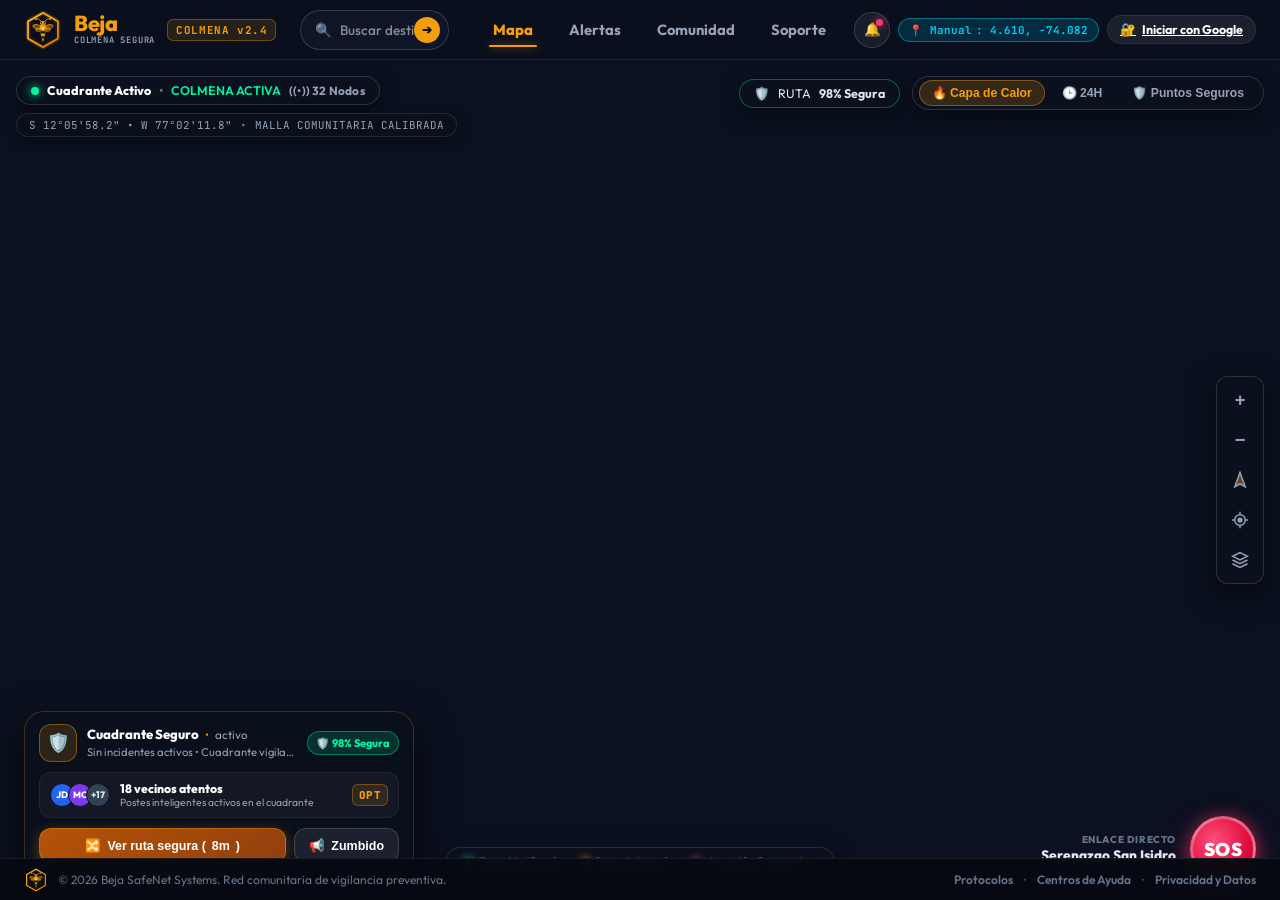
==== commit 163d40ea: "feat(heatmaps): precargar datos historicos de 5 anos de Bogota con filtros dia/noche y sincronizacio" ====
--- a/index.html
+++ b/index.html
@@ -472,6 +472,7 @@
           </div>
           <div class="floating-top-layers-group" role="group" aria-label="Capas del Mapa">
             <button type="button" class="top-layer-pill-btn active" id="btn-toggle-heatmap">🔥 Capa de Calor</button>
+            <button type="button" class="top-layer-pill-btn" id="btn-cycle-time-filter" title="Filtrar mapa de calor por horario histórico (24H / Día / Noche)">🕒 24H</button>
             <button type="button" class="top-layer-pill-btn" id="btn-toggle-safepoints">🛡️ Puntos Seguros</button>
           </div>
         </div>
@@ -505,11 +506,11 @@
 
           <!-- Floating Layer / Time Filter Dropdown Menu -->
           <div class="floating-layer-menu hidden" id="floating-layer-menu">
-            <span class="layer-menu-title">Filtro de Incidentes</span>
+            <span class="layer-menu-title">Filtro de Horario Histórico</span>
             <div class="layer-menu-buttons">
-              <button type="button" class="time-filter-btn active" data-time="ALL" id="filter-time-all">🔥 Todo</button>
-              <button type="button" class="time-filter-btn" data-time="DAY" id="filter-time-day">☀️ Día</button>
-              <button type="button" class="time-filter-btn" data-time="NIGHT" id="filter-time-night">🌙 Noche</button>
+              <button type="button" class="time-filter-btn active" data-time="ALL" id="filter-time-all">🔥 Todo (24H)</button>
+              <button type="button" class="time-filter-btn" data-time="DAY" id="filter-time-day">☀️ Día (06:00 - 18:00)</button>
+              <button type="button" class="time-filter-btn" data-time="NIGHT" id="filter-time-night">🌙 Noche (18:00 - 05:00)</button>
             </div>
           </div>
         </div>
@@ -767,8 +768,12 @@
   <script src="js/firebase-config.js?v=20260929a"></script>
   <script src="js/firebaseAuth.js?v=20260929a"></script>
   <script src="js/chatService.js?v=20260929a"></script>
+  <script src="js/incidentHistory.js?v=20260929b"></script>
+
+  <!-- Bogota 5-Year Historical Crime & Accident Georeferenced Dataset -->
+  <script src="js/bogota-historical-data.js?v=20260929b"></script>
 
   <!-- Universal Self-Contained Bundle -->
-  <script src="js/bundle.js?v=20260929a"></script>
+  <script src="js/bundle.js?v=20260929b"></script>
 </body>
 </html>
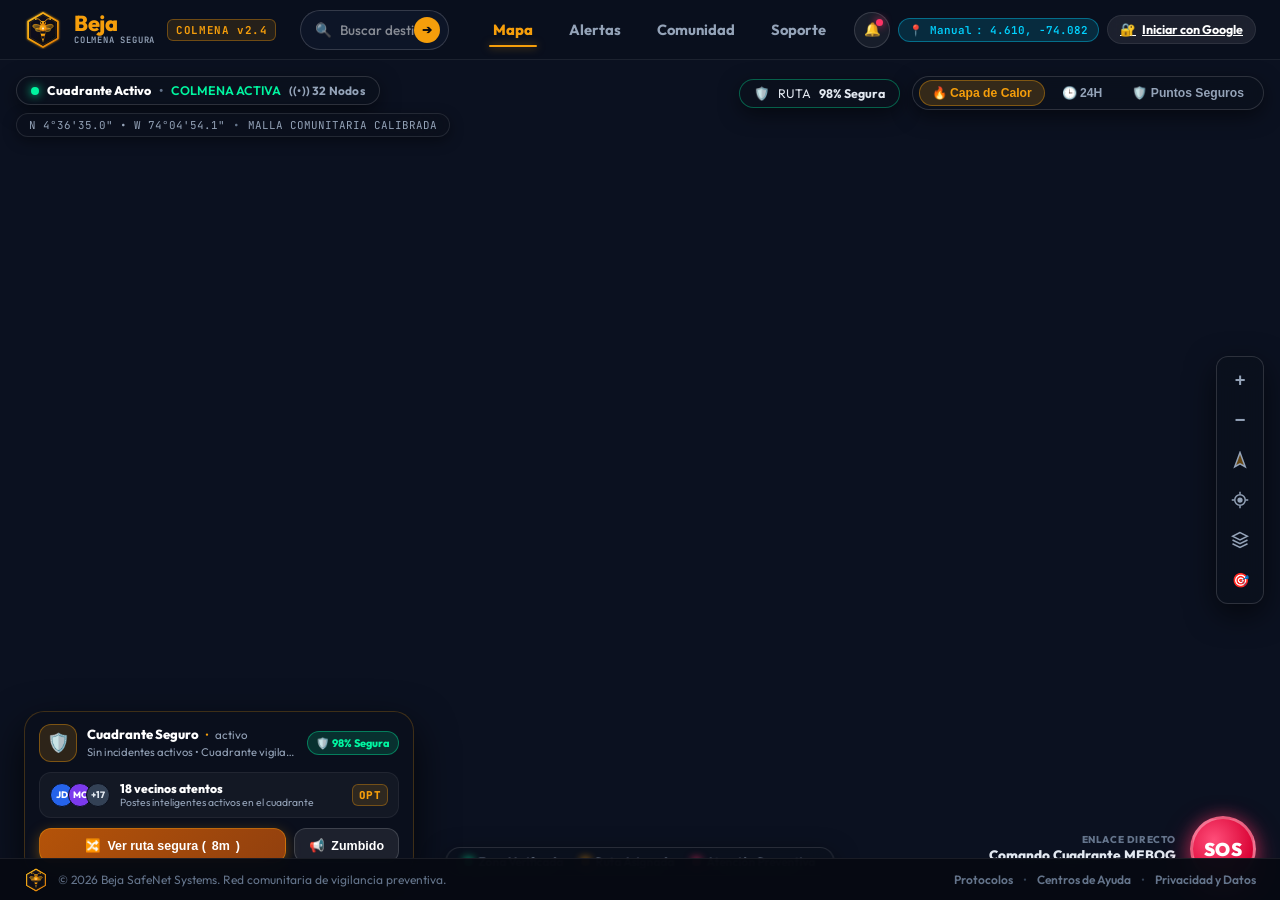
==== commit 3f0e405f: "fix(heatmaps): asegurar visualizacion de zonas de calor en Bogota con marcadores interactivos, centr" ====
--- a/index.html
+++ b/index.html
@@ -11,10 +11,10 @@
   <meta name="description" content="Beja: Sistema inteligente de detección comunitaria de incidentes por consenso en colmena, mapa de calor y rutas seguras.">
   <link rel="icon" type="image/svg+xml" href="assets/logo.svg">
   
-  <!-- Leaflet CSS & Heatmap Library -->
+  <!-- Leaflet CSS & Heatmap Library (Local Guaranteed Fallback) -->
   <link rel="stylesheet" href="https://cdnjs.cloudflare.com/ajax/libs/leaflet/1.9.4/leaflet.css"/>
   <script src="https://cdnjs.cloudflare.com/ajax/libs/leaflet/1.9.4/leaflet.js"></script>
-  <script src="https://cdnjs.cloudflare.com/ajax/libs/leaflet.heat/0.2.0/leaflet-heat.js"></script>
+  <script src="js/leaflet-heat.js?v=20260929c"></script>
 
   <!-- Application Styles -->
   <link rel="stylesheet" href="css/styles.css?v=20260917d">
@@ -453,13 +453,13 @@
         <div class="floating-sector-badge-container">
           <div class="floating-sector-badge" id="floating-colmena-badge" title="Estado de la Colmena en tu Cuadrante">
             <span class="badge-pulse-dot"></span>
-            <span class="badge-sector-name" id="badge-sector-text">San Isidro</span>
+            <span class="badge-sector-name" id="badge-sector-text">Bogotá D.C.</span>
             <span class="badge-sep">•</span>
             <span class="badge-status-text">COLMENA ACTIVA</span>
             <span class="badge-nodes-count" id="badge-nodes-count">((•)) 32 Nodos</span>
           </div>
           <div class="floating-geo-pill" id="floating-geo-pill">
-            <span id="geo-coords-text">S 12°05'58.2" • W 77°02'11.8"</span>
+            <span id="geo-coords-text">N 4°36'35.0" • W 74°04'54.1"</span>
             <span class="badge-sep">•</span>
             <span class="geo-status-safe">MALLA COMUNITARIA CALIBRADA</span>
           </div>
@@ -503,6 +503,9 @@
               <polyline points="2 12 12 17 22 12"/>
             </svg>
           </button>
+          <button type="button" class="vert-tool-btn" id="btn-focus-bogota" title="Centrar mapa en Bogotá (Ver Todos los Focos de Calor)" style="font-size:14px;">
+            🎯
+          </button>
 
           <!-- Floating Layer / Time Filter Dropdown Menu -->
           <div class="floating-layer-menu hidden" id="floating-layer-menu">
@@ -572,7 +575,7 @@
         <div class="desktop-direct-c2-block" id="desktop-direct-c2-block">
           <div class="direct-c2-text-col">
             <span class="direct-c2-label">ENLACE DIRECTO</span>
-            <strong class="direct-c2-target" id="direct-c2-target-name">Serenazgo San Isidro</strong>
+            <strong class="direct-c2-target" id="direct-c2-target-name">Comando Cuadrante MEBOG</strong>
           </div>
           <button type="button" class="desktop-sos-big-btn" id="btn-desktop-sos-fab" title="Disparo Inmediato de Emergencia SOS">
             SOS
@@ -771,9 +774,9 @@
   <script src="js/incidentHistory.js?v=20260929b"></script>
 
   <!-- Bogota 5-Year Historical Crime & Accident Georeferenced Dataset -->
-  <script src="js/bogota-historical-data.js?v=20260929b"></script>
+  <script src="js/bogota-historical-data.js?v=20260929c"></script>
 
   <!-- Universal Self-Contained Bundle -->
-  <script src="js/bundle.js?v=20260929b"></script>
+  <script src="js/bundle.js?v=20260929c"></script>
 </body>
 </html>
--- a/css/styles.css
+++ b/css/styles.css
@@ -5307,3 +5307,28 @@
   font-weight: 800 !important;
 }
 
+/* Tactical Marked Hotspots Styling (Bogotá Heat Zones) */
+.hotspot-pulse-marker {
+  cursor: pointer;
+  filter: drop-shadow(0 0 6px rgba(255, 23, 68, 0.75));
+  transition: transform 0.2s cubic-bezier(0.4, 0, 0.2, 1), filter 0.2s ease;
+}
+
+.hotspot-pulse-marker:hover {
+  filter: drop-shadow(0 0 12px rgba(255, 255, 255, 0.95)) brightness(1.25);
+  transform: scale(1.2);
+}
+
+.leaflet-popup-content-wrapper {
+  background: rgba(11, 17, 33, 0.95) !important;
+  backdrop-filter: blur(14px) !important;
+  -webkit-backdrop-filter: blur(14px) !important;
+  border: 1px solid rgba(255, 255, 255, 0.16) !important;
+  border-radius: 12px !important;
+  box-shadow: 0 12px 30px rgba(0, 0, 0, 0.7) !important;
+}
+
+.leaflet-popup-tip {
+  background: rgba(11, 17, 33, 0.95) !important;
+}
+
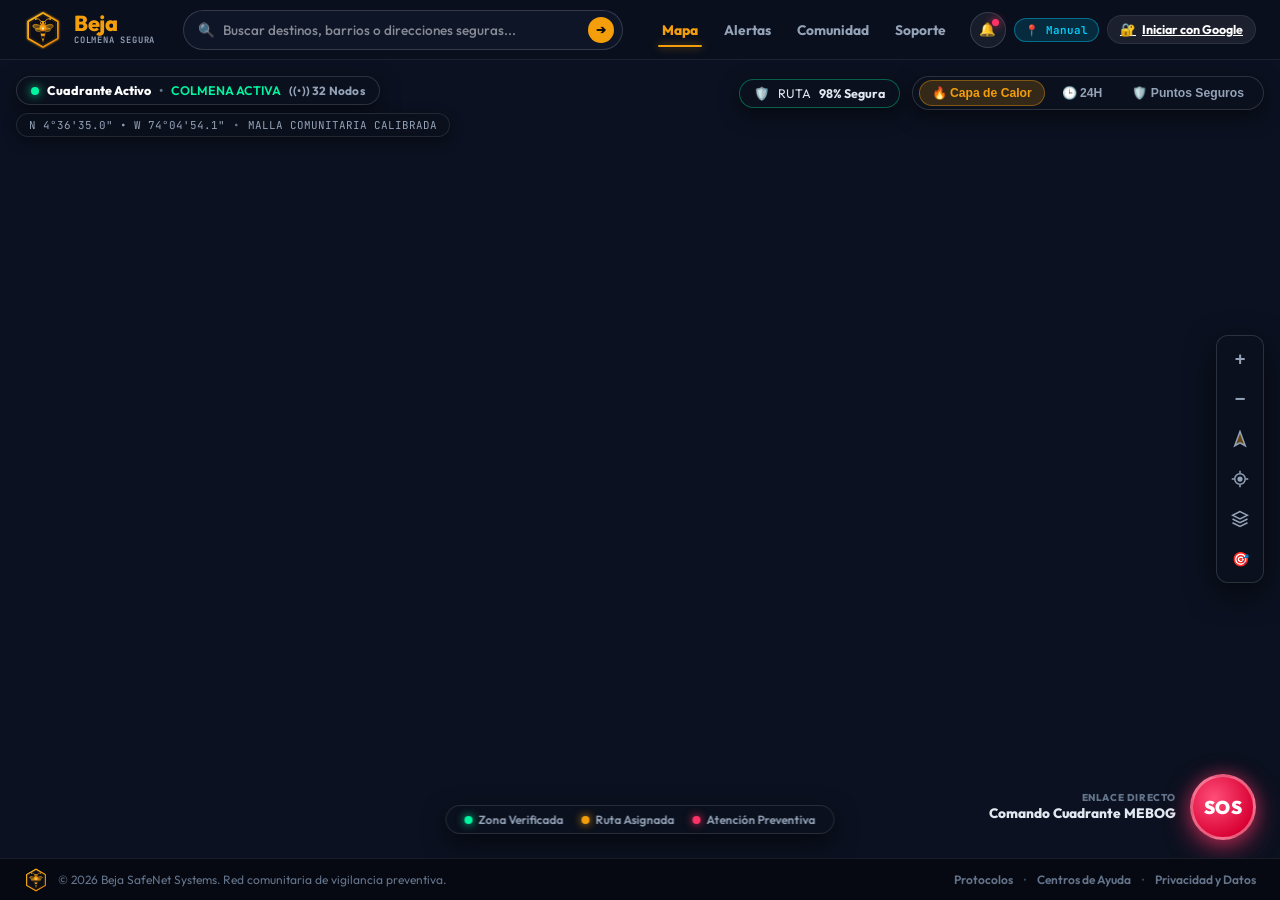
==== commit 26d0866a: "fix(ux): responsive móvil sin cortes, tarjeta solo en zona de alerta y reporte en mapa exclusivo del" ====
--- a/index.html
+++ b/index.html
@@ -14,10 +14,10 @@
   <!-- Leaflet CSS & Heatmap Library (Local Guaranteed Fallback) -->
   <link rel="stylesheet" href="https://cdnjs.cloudflare.com/ajax/libs/leaflet/1.9.4/leaflet.css"/>
   <script src="https://cdnjs.cloudflare.com/ajax/libs/leaflet/1.9.4/leaflet.js"></script>
-  <script src="js/leaflet-heat.js?v=20260929c"></script>
+  <script src="js/leaflet-heat.js?v=20260929f"></script>
 
   <!-- Application Styles -->
-  <link rel="stylesheet" href="css/styles.css?v=20260917d">
+  <link rel="stylesheet" href="css/styles.css?v=20260929h">
   <link rel="manifest" href="manifest.json">
 </head>
 <body class="citizen-body">
@@ -522,7 +522,7 @@
         <div id="citizen-map"></div>
 
         <!-- Floating Bottom Incident / Smart Avoidance Card (Desktop & Mobile Mockup) -->
-        <div class="floating-incident-card" id="floating-incident-card">
+        <div class="floating-incident-card hidden" id="floating-incident-card" role="status" aria-live="polite">
           <div class="incident-card-content">
             <div class="incident-card-icon-wrap">
               <span class="incident-card-pin-icon" id="floating-incident-icon">⚠️</span>
@@ -538,29 +538,6 @@
             <div class="incident-safety-badge" id="floating-incident-badge">
               <span>🛡️ 98% Segura</span>
             </div>
-          </div>
-
-          <!-- Connected Neighbors & Sensors Cluster Row (Desktop Mockup) -->
-          <div class="incident-cluster-row" id="incident-cluster-row">
-            <div class="avatar-cluster">
-              <div class="cluster-avatar-mini" style="background:#2563eb;">JD</div>
-              <div class="cluster-avatar-mini" style="background:#7c3aed;">MC</div>
-              <span class="cluster-more-badge">+17</span>
-            </div>
-            <div class="cluster-info-text">
-              <strong id="cluster-neighbors-text">18 vecinos atentos</strong>
-              <span>Postes inteligentes activos en el cuadrante</span>
-            </div>
-            <span class="cluster-dist-tag" id="floating-dist-badge">150M</span>
-          </div>
-
-          <div class="incident-card-actions">
-            <button type="button" class="btn-incident-route" id="btn-floating-view-route">
-              <span class="action-icon">🔀</span> Ver ruta segura (<span id="floating-route-eta">12m</span>)
-            </button>
-            <button type="button" class="btn-incident-notify" id="btn-floating-notify">
-              <span class="action-icon">📢</span> Zumbido
-            </button>
           </div>
         </div>
 
@@ -774,9 +751,9 @@
   <script src="js/incidentHistory.js?v=20260929b"></script>
 
   <!-- Bogota 5-Year Historical Crime & Accident Georeferenced Dataset -->
-  <script src="js/bogota-historical-data.js?v=20260929c"></script>
+  <script src="js/bogota-historical-data.js?v=20260929f"></script>
 
   <!-- Universal Self-Contained Bundle -->
-  <script src="js/bundle.js?v=20260929c"></script>
+  <script src="js/bundle.js?v=20260929h"></script>
 </body>
 </html>
--- a/css/styles.css
+++ b/css/styles.css
@@ -3243,24 +3243,63 @@
 
 /* Tactical Popup Styling */
 .tactical-popup {
-  color: var(--text-main);
-  font-family: var(--font-display);
-  min-width: 200px;
+  color: #f8fafc;
+  font-family: system-ui, -apple-system, BlinkMacSystemFont, "Segoe UI", Roboto, sans-serif;
+  min-width: 250px;
+  max-width: 320px;
+  line-height: 1.4;
 }
 .popup-header {
   display: flex;
   justify-content: space-between;
   align-items: center;
-  margin-bottom: 6px;
-}
-.popup-category { font-weight: 700; font-size: 0.88rem; }
+  gap: 8px;
+  margin-bottom: 8px;
+  border-bottom: 1px solid rgba(255, 255, 255, 0.08);
+  padding-bottom: 6px;
+}
+.popup-category {
+  font-weight: 800;
+  font-size: 0.78rem;
+  color: #cbd5e1;
+  letter-spacing: 0.3px;
+}
+.popup-badge {
+  font-size: 0.65rem;
+  font-weight: 800;
+  padding: 3px 8px;
+  border-radius: 6px;
+  letter-spacing: 0.4px;
+  text-transform: uppercase;
+  white-space: nowrap;
+}
+.popup-badge.badge-critical {
+  background: rgba(239, 68, 68, 0.25) !important;
+  color: #ff4d6d !important;
+  border: 1px solid rgba(239, 68, 68, 0.5) !important;
+  box-shadow: 0 0 8px rgba(239, 68, 68, 0.3);
+}
+.popup-badge.badge-warning {
+  background: rgba(245, 158, 11, 0.25) !important;
+  color: #fbbf24 !important;
+  border: 1px solid rgba(245, 158, 11, 0.5) !important;
+  box-shadow: 0 0 8px rgba(245, 158, 11, 0.3);
+}
+.popup-badge.badge-info {
+  background: rgba(0, 245, 160, 0.2) !important;
+  color: #00f5a0 !important;
+  border: 1px solid rgba(0, 245, 160, 0.45) !important;
+  box-shadow: 0 0 8px rgba(0, 245, 160, 0.25);
+}
 .popup-body p { font-size: 0.75rem; margin-top: 4px; }
 .leaflet-popup-content-wrapper {
-  background: var(--bg-glass-heavy) !important;
+  background: rgba(11, 17, 33, 0.95) !important;
   color: #fff !important;
-  border: 1px solid var(--border-glass) !important;
-  backdrop-filter: blur(12px) !important;
-  border-radius: var(--radius-md) !important;
+  border: 1px solid rgba(255, 255, 255, 0.16) !important;
+  backdrop-filter: blur(14px) !important;
+  -webkit-backdrop-filter: blur(14px) !important;
+  border-radius: 12px !important;
+  box-shadow: 0 12px 30px rgba(0, 0, 0, 0.7) !important;
 }
 
 /* Toast Pills Container */
@@ -5332,3 +5371,478 @@
   background: rgba(11, 17, 33, 0.95) !important;
 }
 
+/* ==========================================================================
+   BEJA HEXAGONAL HIVE CARE ZONES (PANALES DE CUIDADO DE ALTA FRECUENCIA)
+   ========================================================================== */
+.hive-care-zone-polygon {
+  transition: all 0.3s ease;
+  cursor: pointer;
+  filter: drop-shadow(0 0 10px rgba(255, 23, 68, 0.45));
+}
+
+.hive-care-zone-polygon:hover {
+  filter: drop-shadow(0 0 20px rgba(255, 255, 255, 0.8)) brightness(1.3);
+}
+
+.hive-badge-icon {
+  background: transparent;
+  border: none;
+}
+
+.hive-hex-pin {
+  width: 28px;
+  height: 28px;
+  display: flex;
+  align-items: center;
+  justify-content: center;
+  position: relative;
+  cursor: pointer;
+  transition: transform 0.25s cubic-bezier(0.34, 1.56, 0.64, 1);
+}
+
+.hive-hex-pin:hover {
+  transform: scale(1.35);
+}
+
+.hive-hex-pin .hex-symbol {
+  font-size: 26px;
+  position: absolute;
+  top: 0;
+  left: 0;
+  width: 100%;
+  height: 100%;
+  display: flex;
+  align-items: center;
+  justify-content: center;
+  line-height: 1;
+}
+
+.hive-hex-pin.hex-crit .hex-symbol {
+  color: #ff1744;
+  filter: drop-shadow(0 0 8px #ff1744);
+}
+
+.hive-hex-pin.hex-warn .hex-symbol {
+  color: #f59e0b;
+  filter: drop-shadow(0 0 8px #f59e0b);
+}
+
+.hive-hex-pin.hex-acci .hex-symbol {
+  color: #00d2ff;
+  filter: drop-shadow(0 0 8px #00d2ff);
+}
+
+.hive-hex-pin .hex-cat-icon {
+  font-size: 11px;
+  position: relative;
+  z-index: 2;
+  margin-top: -1px;
+}
+
+.hive-cell-count-pill {
+  position: absolute;
+  top: -4px;
+  right: -6px;
+  background: #ff1744;
+  color: #ffffff;
+  font-size: 9px;
+  font-weight: 800;
+  border-radius: 8px;
+  padding: 1px 4px;
+  line-height: 1.1;
+  border: 1px solid #ffffff;
+  box-shadow: 0 0 6px rgba(255, 23, 68, 0.8);
+  z-index: 5;
+}
+
+/* Honeycomb Care Zone Popup Card */
+.hive-popup-card {
+  font-family: system-ui, -apple-system, BlinkMacSystemFont, "Segoe UI", Roboto, sans-serif;
+  min-width: 250px;
+  max-width: 320px;
+  color: #f8fafc;
+  line-height: 1.4;
+  padding: 4px;
+}
+
+.hive-popup-top {
+  display: flex;
+  justify-content: space-between;
+  align-items: center;
+  gap: 8px;
+  margin-bottom: 8px;
+}
+
+.hive-tag {
+  font-size: 9px;
+  font-weight: 800;
+  letter-spacing: 0.5px;
+  padding: 3px 8px;
+  border-radius: 6px;
+  text-transform: uppercase;
+}
+
+.hive-tag.tag-crit {
+  background: rgba(239, 68, 68, 0.25);
+  color: #ff4d6d;
+  border: 1px solid rgba(239, 68, 68, 0.45);
+}
+
+.hive-tag.tag-warn {
+  background: rgba(245, 158, 11, 0.25);
+  color: #fbbf24;
+  border: 1px solid rgba(245, 158, 11, 0.45);
+}
+
+.hive-tag.tag-acci {
+  background: rgba(0, 210, 255, 0.25);
+  color: #38bdf8;
+  border: 1px solid rgba(0, 210, 255, 0.45);
+}
+
+.hive-time-tag {
+  font-size: 10px;
+  color: #94a3b8;
+  font-weight: 700;
+}
+
+.hive-popup-title {
+  font-size: 13px;
+  font-weight: 800;
+  color: #ffffff;
+  margin: 0 0 6px 0;
+  line-height: 1.3;
+}
+
+.hive-popup-desc {
+  font-size: 11px;
+  color: #cbd5e1;
+  margin: 0 0 10px 0;
+}
+
+.hive-freq-meter {
+  background: rgba(255, 255, 255, 0.05);
+  border: 1px solid rgba(255, 255, 255, 0.08);
+  border-radius: 8px;
+  padding: 6px 8px;
+  margin-bottom: 8px;
+}
+
+.freq-label-row {
+  display: flex;
+  justify-content: space-between;
+  align-items: center;
+  font-size: 10px;
+  margin-bottom: 4px;
+}
+
+.freq-label-row span {
+  color: #94a3b8;
+}
+
+.freq-label-row strong {
+  color: #fbbf24;
+}
+
+.freq-meter-bar {
+  width: 100%;
+  height: 5px;
+  background: rgba(255, 255, 255, 0.1);
+  border-radius: 3px;
+  overflow: hidden;
+}
+
+.freq-meter-fill {
+  height: 100%;
+  border-radius: 3px;
+  transition: width 0.5s ease;
+}
+
+.freq-meter-fill.fill-crit {
+  background: linear-gradient(90deg, #f59e0b, #ef4444);
+}
+
+.freq-meter-fill.fill-warn {
+  background: linear-gradient(90deg, #10b981, #f59e0b);
+}
+
+.hive-meta-grid {
+  display: grid;
+  grid-template-columns: 1fr 1fr;
+  gap: 6px;
+  font-size: 10px;
+  background: rgba(0, 0, 0, 0.35);
+  padding: 6px 8px;
+  border-radius: 6px;
+  border: 1px solid rgba(255, 255, 255, 0.08);
+}
+
+.hive-meta-grid span {
+  color: #64748b;
+  display: block;
+}
+
+.hive-meta-grid strong {
+  color: #f1f5f9;
+}
+
+
+/* ==========================================================================
+   AJUSTES RESPONSIVE MÓVIL (S25 Ultra y pantallas angostas)
+   Van al final a propósito: varias reglas base (.floating-top-metric-pill,
+   .top-layer-pill-btn, .vert-tool-btn) estaban declaradas DESPUÉS de sus
+   ajustes móviles y los anulaban; por eso en celular la barra de capas se
+   salía de la pantalla, el header se cortaba y los elementos se encimaban.
+   ========================================================================== */
+@media (max-width: 899px) {
+  /* --- Header: todo cabe en una línea, el buscador es lo que se encoge --- */
+  .app-header {
+    overflow: hidden;
+    gap: 6px;
+  }
+  .brand-wrapper {
+    gap: 6px;
+  }
+  .header-search-wrapper {
+    flex: 1 1 auto;
+    min-width: 0;
+    max-width: none;
+    margin: 0 2px;
+  }
+  .desktop-wide-search {
+    height: 36px !important;
+    max-width: none !important;
+  }
+  .header-search-box {
+    padding: 3px 4px 3px 10px;
+  }
+  .header-search-input {
+    min-width: 0;
+    text-overflow: ellipsis;
+  }
+  .header-actions {
+    min-width: 0;
+  }
+  #cloud-sync-status-badge .pill-label {
+    display: none;
+  }
+  .user-logged-name {
+    max-width: 64px;
+    overflow: hidden;
+    text-overflow: ellipsis;
+    white-space: nowrap;
+  }
+
+  /* --- Barra superior del mapa: solo las capas, centradas y sin salirse --- */
+  .floating-sector-badge-container,
+  .floating-top-metric-pill {
+    display: none !important;
+  }
+  #floating-desktop-metrics {
+    top: 8px;
+    left: 8px;
+    right: 8px;
+    justify-content: center;
+  }
+  .floating-top-layers-group {
+    max-width: 100%;
+    overflow-x: auto;
+    scrollbar-width: none;
+    -webkit-overflow-scrolling: touch;
+  }
+  .floating-top-layers-group::-webkit-scrollbar {
+    display: none;
+  }
+  .top-layer-pill-btn {
+    flex-shrink: 0;
+    padding: 6px 10px;
+    font-size: 0.72rem;
+  }
+
+  /* --- Controles verticales: debajo de la barra de capas, más compactos --- */
+  #desktop-map-controls {
+    top: 58px !important;
+    right: 8px !important;
+    padding: 4px;
+    gap: 2px;
+    max-height: calc(100% - 58px - 150px);
+    overflow-y: auto;
+    scrollbar-width: none;
+  }
+  #desktop-map-controls::-webkit-scrollbar {
+    display: none;
+  }
+  .vert-tool-btn {
+    width: 36px;
+    height: 36px;
+    flex-shrink: 0;
+    font-size: 1.05rem;
+  }
+  /* El menú de horario se abre hacia la izquierda de la columna, no encima de ella */
+  .floating-layer-menu {
+    top: 0;
+    right: calc(100% + 8px);
+    width: min(190px, calc(100vw - 80px));
+  }
+
+  /* --- Aviso de proximidad: dentro de la pantalla y sin tapar el header --- */
+  .geofence-banner {
+    top: calc(54px + env(safe-area-inset-top, 0px) + 6px);
+    left: 8px;
+    right: 8px;
+    padding: 8px 10px;
+  }
+  .banner-icon {
+    font-size: 1.4rem;
+  }
+
+  /* --- Tarjeta "Atención Preventiva": por encima del botón SOS elevado --- */
+  .floating-incident-card {
+    bottom: 92px !important;
+    width: calc(100% - 20px) !important;
+    padding: 10px 12px;
+    gap: 0;
+    border-radius: 16px;
+  }
+  .incident-card-content {
+    gap: 10px;
+    min-width: 0;
+  }
+  .incident-title-row {
+    min-width: 0;
+    overflow: hidden;
+  }
+  .incident-title {
+    min-width: 0;
+    overflow: hidden;
+    text-overflow: ellipsis;
+  }
+  .incident-safety-badge {
+    font-size: 0.64rem;
+    padding: 4px 7px;
+  }
+
+  /* --- Popup del radar: ancho acotado para no chocar con los controles --- */
+  .tactical-radar-popup .leaflet-popup-content {
+    margin: 10px 12px;
+    max-width: calc(100vw - 100px);
+  }
+  .tactical-radar-popup .popup-header {
+    flex-wrap: wrap;
+    gap: 4px;
+  }
+
+  /* --- Panel inferior: nunca más alto que el espacio disponible --- */
+  .app-sidebar-panels {
+    max-height: min(75vh, calc(100% - 72px)) !important;
+  }
+
+  /* --- Avisos (toasts): encima de la barra inferior y del SOS --- */
+  #toast-container {
+    bottom: calc(96px + env(safe-area-inset-bottom, 0px));
+  }
+}
+
+/* Teléfonos estándar (S25, S25 Ultra, iPhone): se libera espacio para el buscador */
+@media (max-width: 480px) {
+  .brand-subtitle-desktop,
+  .header-search-icon,
+  #gps-status-pill {
+    display: none !important;
+  }
+  .beja-logo-img {
+    width: 32px;
+    height: 32px;
+  }
+  .top-layer-pill-btn {
+    padding: 5px 8px;
+    font-size: 0.68rem;
+  }
+  .incident-time-dot,
+  .incident-time {
+    display: none;
+  }
+}
+
+/* Teléfonos muy angostos (≤360px, ej. Galaxy Fold cerrado) */
+@media (max-width: 360px) {
+  .brand-text-block {
+    display: none;
+  }
+  .user-logged-name {
+    display: none;
+  }
+}
+
+/* Celular en horizontal: poca altura, controles y tarjeta más compactos */
+@media (max-width: 899px) and (max-height: 520px) {
+  #desktop-map-controls {
+    max-height: calc(100% - 58px - 80px);
+  }
+  .vert-tool-btn {
+    width: 32px;
+    height: 32px;
+  }
+  .app-sidebar-panels {
+    max-height: calc(100% - 68px) !important;
+  }
+}
+
+/* El zoom nativo de Leaflet duplica los botones +/− de la columna derecha y en móvil
+   quedaba medio escondido detrás de la barra inferior (se veía un "+" suelto). */
+#citizen-map .leaflet-control-zoom {
+  display: none !important;
+}
+
+/* Escritorio: el footer es fixed (42px) y el mapa se extendía por debajo, cortando
+   la leyenda y el botón SOS. Se le reserva su espacio al contenedor. */
+@media (min-width: 900px) {
+  .app-viewport {
+    padding-bottom: 42px;
+  }
+}
+
+/* Laptops (900–1440px): el header no alcanzaba y el buscador quedaba aplastado */
+@media (min-width: 900px) and (max-width: 1440px) {
+  .brand-version-badge {
+    display: none !important;
+  }
+  .desktop-header-nav {
+    gap: 18px;
+    margin: 0 8px;
+  }
+  .header-nav-link {
+    font-size: 0.86rem;
+  }
+  .gps-coords-text,
+  #cloud-sync-status-badge .pill-label {
+    display: none;
+  }
+  .header-search-wrapper {
+    min-width: 200px;
+  }
+}
+
+@media (min-width: 900px) and (max-width: 1100px) {
+  .brand-subtitle-desktop,
+  .auth-btn-text-full {
+    display: none;
+  }
+  .auth-btn-text-short {
+    display: inline;
+  }
+  .desktop-header-nav {
+    gap: 12px;
+  }
+  .header-search-wrapper {
+    min-width: 150px;
+  }
+}
+
+/* Pantallas medianas (tablets en horizontal): las píldoras decorativas de arriba chocaban con la barra de capas */
+@media (min-width: 900px) and (max-width: 1100px) {
+  .floating-geo-pill,
+  .floating-top-metric-pill {
+    display: none !important;
+  }
+}
